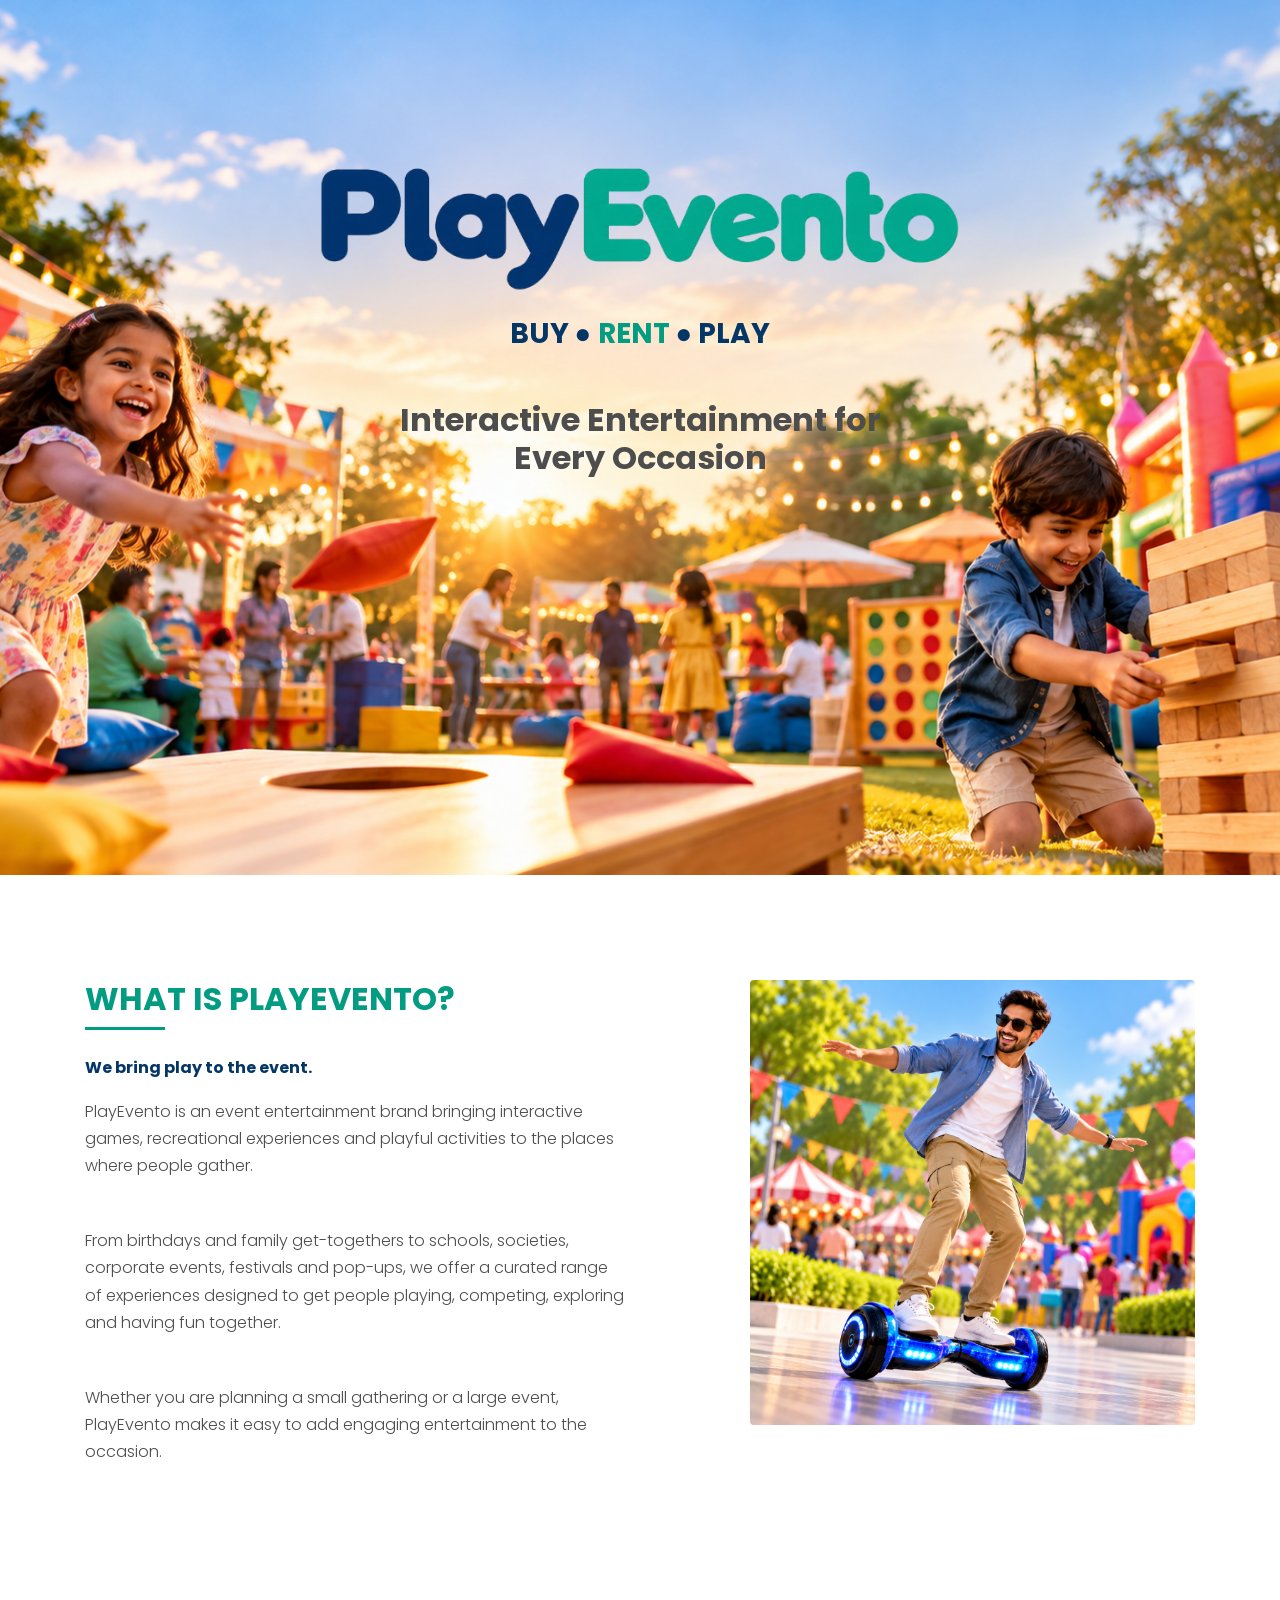
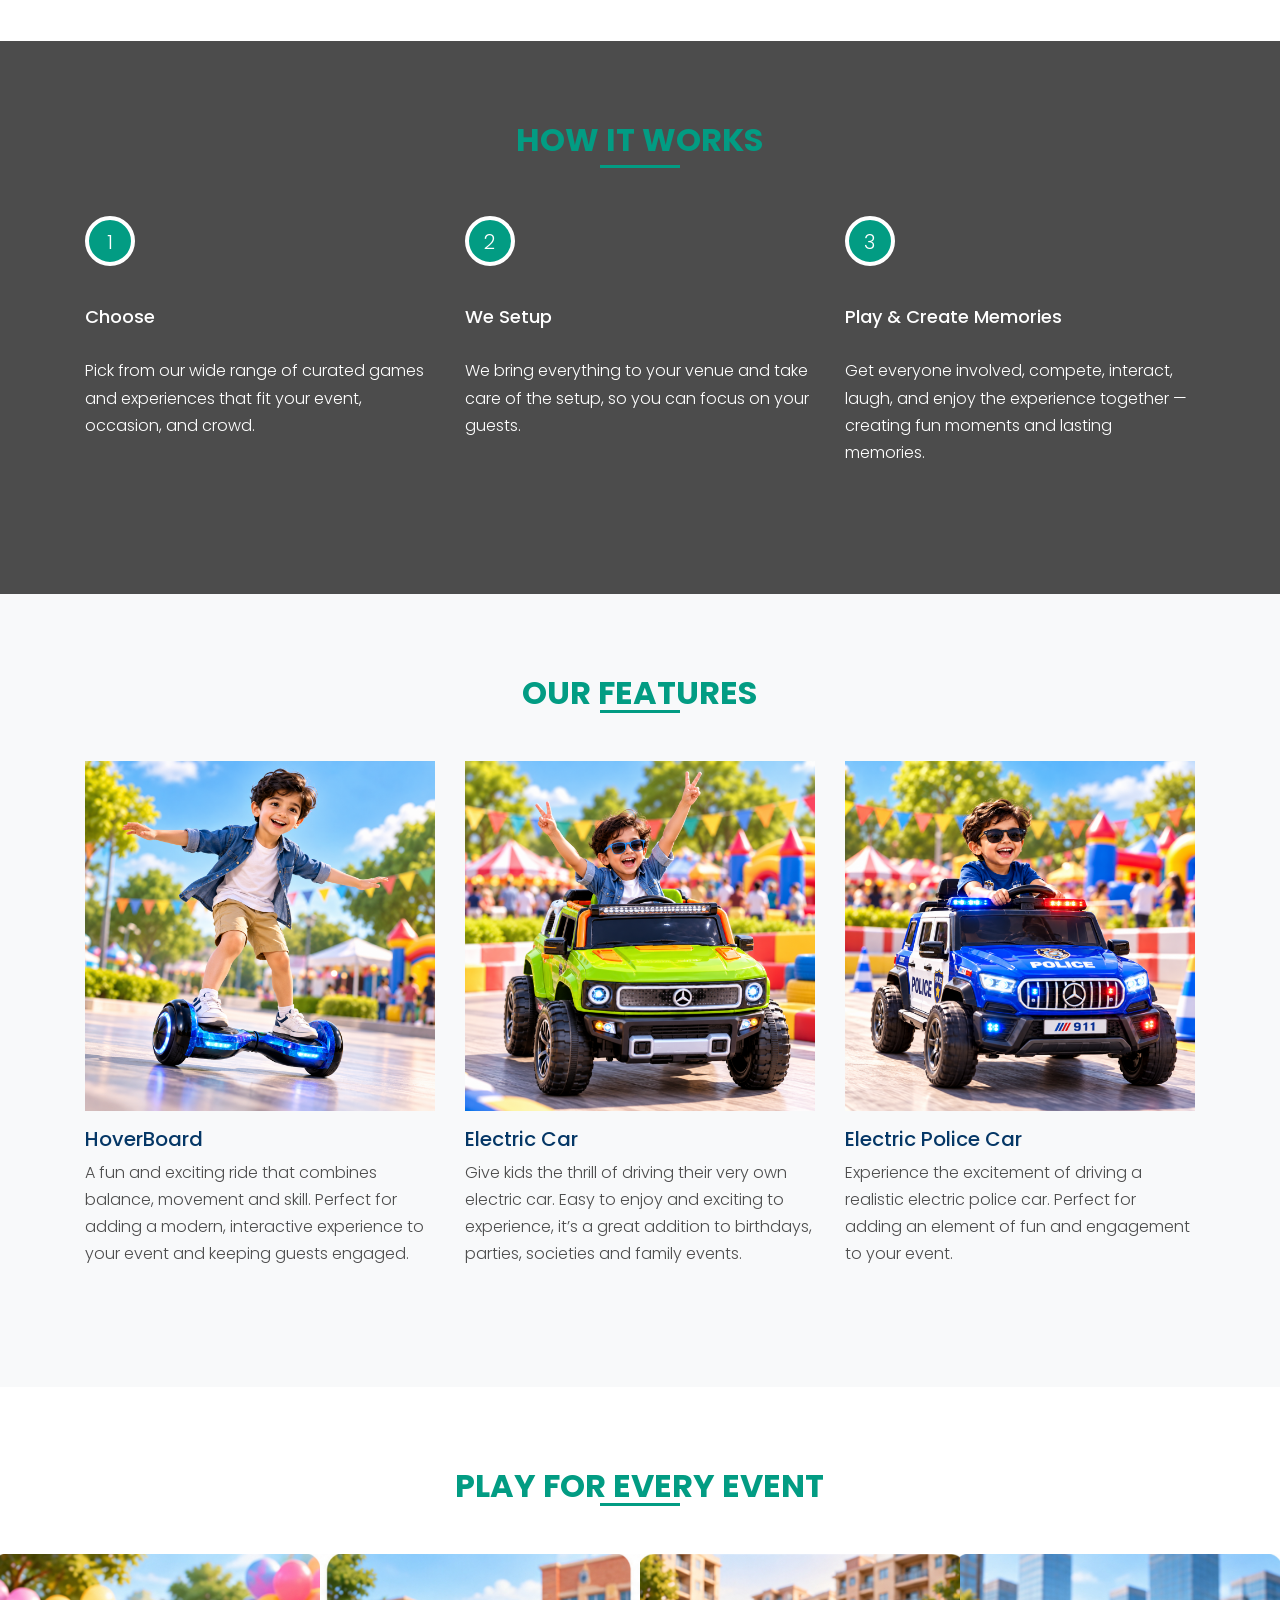
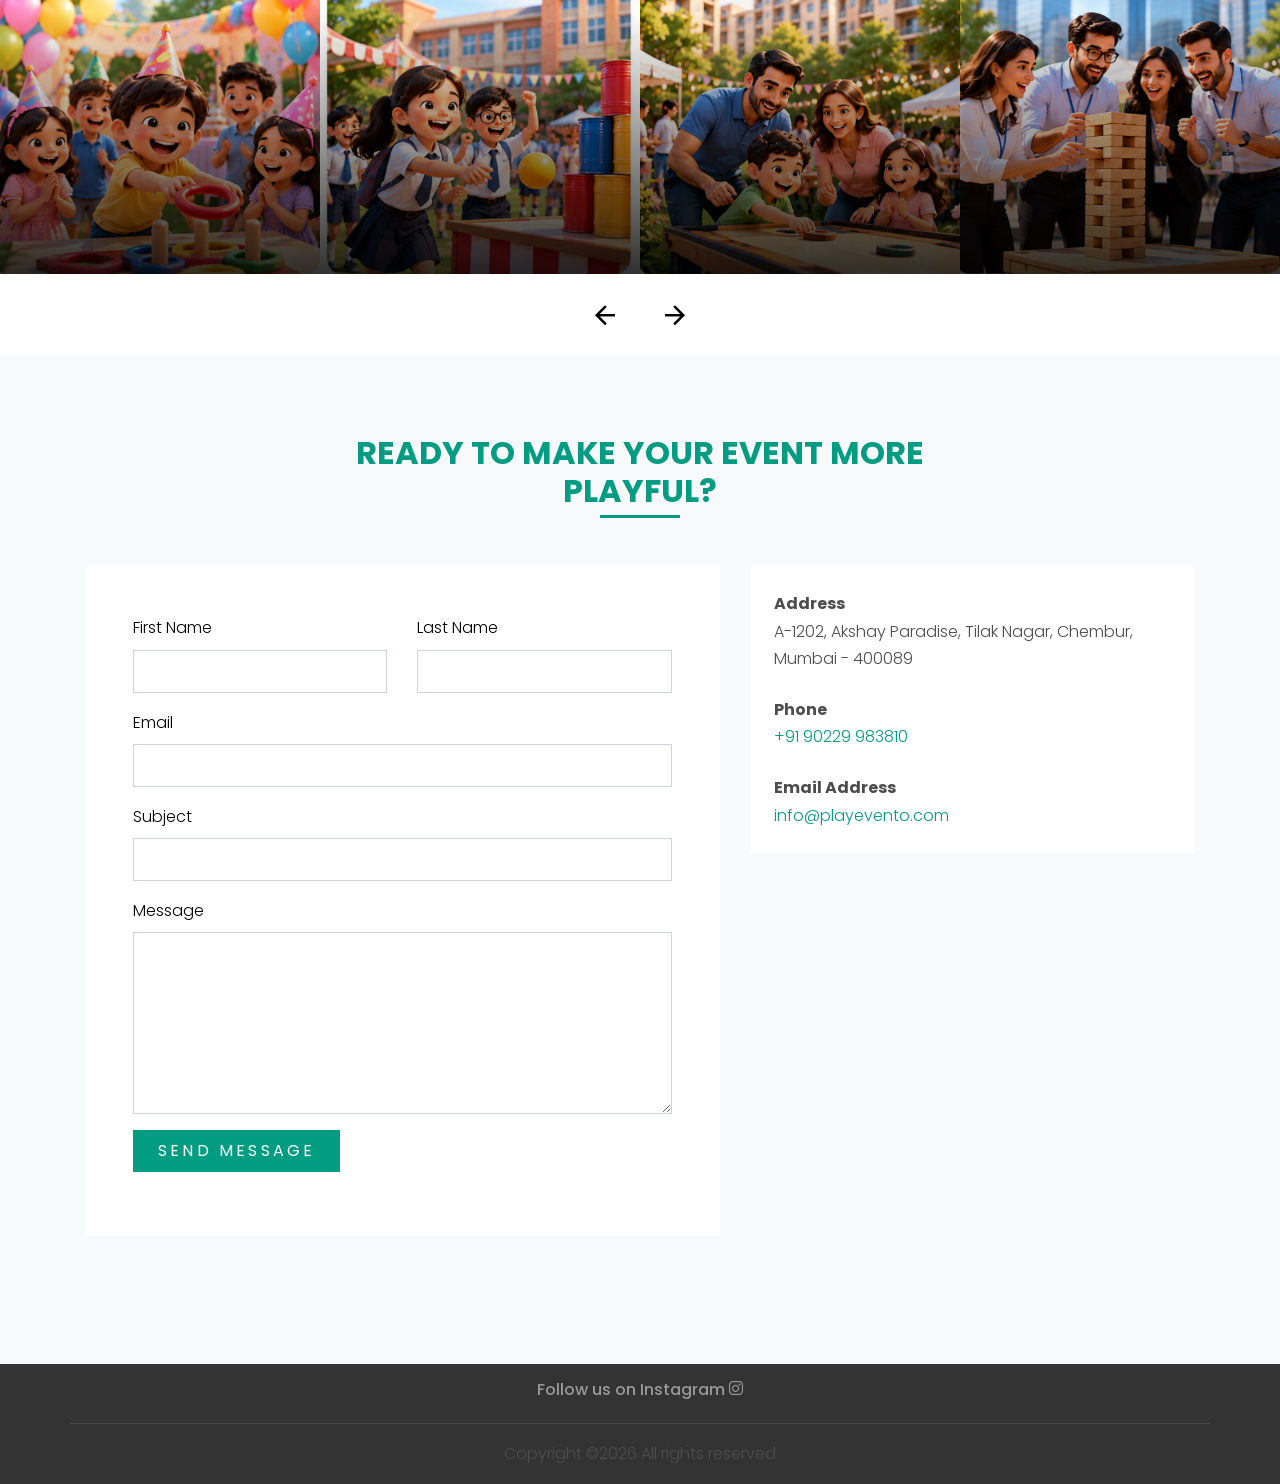
==== index.html @ 622bf728 "form changes" ====
<!DOCTYPE html>
<html lang="en">
  <head>
    <title>PlayEvento</title>
    <meta charset="utf-8">
    <meta name="viewport" content="width=device-width, initial-scale=1, shrink-to-fit=no">

    <link rel="stylesheet" href="https://fonts.googleapis.com/css?family=Poppins:200,300,400,700,900|Display+Playfair:200,300,400,700"> 
    <link rel="stylesheet" href="fonts/icomoon/style.css">

    <link rel="stylesheet" href="css/bootstrap.min.css">
    <link rel="stylesheet" href="css/magnific-popup.css">
    <link rel="stylesheet" href="css/jquery-ui.css">
    <link rel="stylesheet" href="css/owl.carousel.min.css">
    <link rel="stylesheet" href="css/owl.theme.default.min.css">

    <link rel="stylesheet" href="css/bootstrap-datepicker.css">

    <link rel="stylesheet" href="fonts/flaticon/font/flaticon.css">



    <link rel="stylesheet" href="css/aos.css">

    <link rel="stylesheet" href="css/style.css">
    
  </head>
  <body data-spy="scroll" data-target=".site-navbar-target" data-offset="200">
  
  <!-- <div class="site-wrap"> -->

    <div class="site-mobile-menu site-navbar-target">
      <div class="site-mobile-menu-header">
        <div class="site-mobile-menu-close mt-3">
          <span class="icon-close2 js-menu-toggle"></span>
        </div>
      </div>
      <div class="site-mobile-menu-body"></div>
    </div>
    
    <header class="site-navbar py-3 js-site-navbar site-navbar-target d-none" role="banner" id="site-navbar">

      <div class="row align-items-center">
          
          <!-- <div class="col-11 col-xl-2 site-logo">
            <h1 class="mb-0"><a href="index.html" class="text-white h2 mb-0"><img src="images/PlayEvento_transparent_bg.png" width="150" alt="Logo"></a></h1>
          </div> -->
          <div class="col-12 col-md-12 d-none d-xl-block">
            <nav class="site-navigation position-relative text-right" role="navigation">

              <ul class="site-menu js-clone-nav mx-auto d-none d-lg-block">
                <li><a href="#section-home" class="nav-link">Home</a></li>
                <li class="has-children">
                  <a href="#section-about" class="nav-link">About Us</a>
                  <ul class="dropdown">
                    <li><a href="#section-how-it-works" class="nav-link">How It Works</a></li>
                    <!-- <li><a href="#section-our-team" class="nav-link">Our Team</a></li> -->
                  </ul>
                </li>
                <li><a href="#section-services" class="nav-link">Features</a></li>
                <li><a href="#section-industries" class="nav-link">Events</a></li>
                <!-- <li><a href="#section-blog" class="nav-link">Blog</a></li> -->
                <li><a href="#section-contact" class="nav-link">Contact</a></li>
              </ul>
            </nav>
          </div>


          <div class="d-inline-block d-xl-none ml-md-0 mr-auto py-3" style="position: relative; top: 3px;"><a href="#" class="site-menu-toggle js-menu-toggle"><span class="icon-menu h3"></span></a></div>

          </div>

        </div>
      
    </header>

  

    <div class="site-blocks-cover overlay" style="background-image: url(images/hero_bg.png);" data-aos="fade" data-stellar-background-ratio="0.5" id="section-home">
      <div class="container">
        <div class="row align-items-center justify-content-center text-center">

          <div class="col-md-8" data-aos="fade-up" data-aos-delay="400" style="margin-top: -25%;">
            
            <img src="images/PlayEvento_transparent_bg.png" style="width:100%" alt="Logo">
            <h3 class="text-white font-weight-light text-uppercase font-weight-bold" data-aos="fade-up" style="margin-top: -25px;
    font-family: 'Poppins';"><span style="color:#053766">BUY ●</span> <span style="color: #029c83">RENT</span> <span style="color:#053766">● PLAY</span></h1>
            <h2 class="mb-5" data-aos="fade-up" data-aos-delay="100" style="    margin-top: 50px;
    font-weight: 700;">Interactive Entertainment for <div>Every Occasion</div></h2>

          </div>
        </div>
      </div>
    </div>  

    <div class="site-section" id="section-about">
      <div class="container">
        <div class="row mb-5">
          
          <div class="col-md-5 ml-auto mb-5 order-md-2" data-aos="fade-up" data-aos-delay="100">
            <img src="images/about_us.png" alt="Image" class="img-fluid rounded">
          </div>
          <div class="col-md-6 order-md-1" data-aos="fade-up">
            <div class="text-left pb-1 border-primary mb-4">
              <h2 class="text-primary">What is PlayEvento?</h2>
            </div>
            <p><strong style="color:#053766;font-weight: bold;">We bring play to the event.</strong></p>
            <p class="mb-5">PlayEvento is an event entertainment brand bringing interactive games, recreational experiences and playful activities to the places where people gather.</p>

            <p class="mb-5">From birthdays and family get-togethers to schools, societies, corporate events, festivals and pop-ups, we offer a curated range of experiences designed to get people playing, competing, exploring and having fun together.</p>

            <p class="mb-5">Whether you are planning a small gathering or a large event, PlayEvento makes it easy to add engaging entertainment to the occasion.</p>
            
          </div>
          
        </div>
      </div>
    </div>
  
    <div class="site-section bg-image overlay" style="background-image: url('images/how_it_works.png');background-position: bottom;" id="section-how-it-works">
      <div class="container">
        <div class="row justify-content-center mb-5">
          <div class="col-md-7 text-center border-primary">
            <h2 class="font-weight-light text-primary" data-aos="fade">How It Works</h2>
          </div>
        </div>
        <div class="row">
          <div class="col-md-6 col-lg-4 mb-5 mb-lg-0" data-aos="fade" data-aos-delay="100">
            <div class="how-it-work-item">
              <span class="number">1</span>
              <div class="how-it-work-body">
                <h2>Choose</h2>
                <p class="mb-5">Pick from our wide range of curated games and experiences that fit your event, occasion, and crowd.</p>
              </div>
            </div>
          </div>

          <div class="col-md-6 col-lg-4 mb-5 mb-lg-0" data-aos="fade" data-aos-delay="200">
            <div class="how-it-work-item">
              <span class="number">2</span>
              <div class="how-it-work-body">
                <h2>We Setup</h2>
                <p class="mb-5">We bring everything to your venue and take care of the setup, so you can focus on your guests.</p>
              
              </div>
            </div>
          </div>

          <div class="col-md-6 col-lg-4 mb-5 mb-lg-0" data-aos="fade" data-aos-delay="300">
            <div class="how-it-work-item">
              <span class="number">3</span>
              <div class="how-it-work-body">
                <h2>Play & Create Memories</h2>
                <p class="mb-5">Get everyone involved, compete, interact, laugh, and enjoy the experience together — creating fun moments and lasting memories.</p>
                
              </div>
            </div>
          </div>

        </div>
      </div>
    </div>

    <!-- <div class="site-section border-bottom" id="section-our-team">
      <div class="container">
        <div class="row justify-content-center mb-5">
          <div class="col-md-7 text-center border-primary">
            <h2 class="font-weight-light text-primary" data-aos="fade">Our Team</h2>
          </div>
        </div>
        <div class="row">
          <div class="col-md-6 col-lg-4 mb-5 mb-lg-0" data-aos="fade" data-aos-delay="100">
            <div class="person">
              <img src="images/person_1.jpg" alt="Image" class="img-fluid rounded mb-5 w-75 rounded-circle">
              <h3>Christine Rooster</h3>
              <p class="position text-muted">Co-Founder, President</p>
              <p class="mb-4">Lorem ipsum dolor sit amet consectetur adipisicing elit. Nisi at consequatur unde molestiae quidem provident voluptatum deleniti quo iste error eos est praesentium distinctio cupiditate tempore suscipit inventore deserunt tenetur.</p>
              <ul class="ul-social-circle">
                <li><a href="#"><span class="icon-facebook"></span></a></li>
                <li><a href="#"><span class="icon-twitter"></span></a></li>
                <li><a href="#"><span class="icon-linkedin"></span></a></li>
                <li><a href="#"><span class="icon-instagram"></span></a></li>
              </ul>
            </div>
          </div>
          <div class="col-md-6 col-lg-4 mb-5 mb-lg-0" data-aos="fade" data-aos-delay="200">
            <div class="person">
              <img src="images/person_2.jpg" alt="Image" class="img-fluid rounded mb-5 w-75 rounded-circle">
              <h3>Brandon Sharp</h3>
              <p class="position text-muted">Co-Founder, COO</p>
              <p class="mb-4">Lorem ipsum dolor sit amet consectetur adipisicing elit. Nisi at consequatur unde molestiae quidem provident voluptatum deleniti quo iste error eos est praesentium distinctio cupiditate tempore suscipit inventore deserunt tenetur.</p>
              <ul class="ul-social-circle">
                <li><a href="#"><span class="icon-facebook"></span></a></li>
                <li><a href="#"><span class="icon-twitter"></span></a></li>
                <li><a href="#"><span class="icon-linkedin"></span></a></li>
                <li><a href="#"><span class="icon-instagram"></span></a></li>
              </ul>
            </div>
          </div>
          <div class="col-md-6 col-lg-4 mb-5 mb-lg-0" data-aos="fade" data-aos-delay="300">
            <div class="person">
              <img src="images/person_4.jpg" alt="Image" class="img-fluid rounded mb-5 w-75 rounded-circle">
              <h3>Connor Hodson</h3>
              <p class="position text-muted">Marketing</p>
              <p class="mb-4">Lorem ipsum dolor sit amet consectetur adipisicing elit. Nisi at consequatur unde molestiae quidem provident voluptatum deleniti quo iste error eos est praesentium distinctio cupiditate tempore suscipit inventore deserunt tenetur.</p>
              <ul class="ul-social-circle">
                <li><a href="#"><span class="icon-facebook"></span></a></li>
                <li><a href="#"><span class="icon-twitter"></span></a></li>
                <li><a href="#"><span class="icon-linkedin"></span></a></li>
                <li><a href="#"><span class="icon-instagram"></span></a></li>
              </ul>
            </div>
          </div>
        </div>
      </div>
    </div> -->





    <div class="site-section bg-light" id="section-services">
      <div class="container">
        <div class="row justify-content-center mb-5" data-aos="fade-up">
          <div class="col-md-7 text-center border-primary">
            <h2 class="mb-0 text-primary">Our Features</h2>
          </div>
        </div>
        <div class="row align-items-stretch">
          <div class="col-md-6 col-lg-4 mb-4 mb-lg-4" data-aos="fade-up">
            <div class="unit-4 d-flex">
              <div>
                <img src="images/hoverboard.png" alt="HoverBoard" class="img-fluid mb-3">
                <h3 style="color:#053766">HoverBoard</h3>
                <p>A fun and exciting ride that combines balance, movement and skill. Perfect for adding a modern, interactive experience to your event and keeping guests engaged.</p>
                
              </div>
            </div>
          </div>
          <div class="col-md-6 col-lg-4 mb-4 mb-lg-4" data-aos="fade-up" data-aos-delay="100">
            <div class="unit-4 d-flex">
              <div>
                 <img src="images/electric_car.png" alt="Electric Car" class="img-fluid mb-3">
                <h3 style="color:#053766" >Electric Car</h3>
                <p>Give kids the thrill of driving their very own electric car. Easy to enjoy and exciting to experience, it’s a great addition to birthdays, parties, societies and family events.</p>
              </div>
            </div>
          </div>
          <div class="col-md-6 col-lg-4 mb-4 mb-lg-4" data-aos="fade-up" data-aos-delay="200">
            <div class="unit-4 d-flex">
              <div>
                 <img src="images/electric_police_car.png" alt="Electric Police Car" class="img-fluid mb-3">
                <h3 style="color:#053766">Electric Police Car</h3>
                <p>Experience the excitement of driving a realistic electric police car. Perfect for adding an element of fun and engagement to your event.</p>
              </div>
            </div>
          </div>



        </div>
      </div>
    </div>

    

    <div class="site-section block-13" id="section-industries">

      <div class="container">
        <div class="row justify-content-center mb-5">
          <div class="col-md-7 text-center border-primary">
            <h2 class="mb-0 text-primary">Play for Every Event</h2>
          </div>
        </div>
      </div>

      <div class="owl-carousel nonloop-block-13">
        <div>
          <a href="#" class="unit-1 text-center">
            <img src="images/birthday.png" alt="Image" class="img-fluid">
            <div class="unit-1-text">
              <h3 class="unit-1-heading">BIRTHDAYS</h3>
            </div>
          </a>
        </div>

        <div>
          <a href="#" class="unit-1 text-center">
            <img src="images/school.png" alt="Image" class="img-fluid">
            <div class="unit-1-text">
              <h3 class="unit-1-heading">SCHOOLS</h3>
            </div>
          </a>
        </div>

        <div>
          <a href="#" class="unit-1 text-center">
            <img src="images/societies.png" alt="Image" class="img-fluid">
            <div class="unit-1-text">
              <h3 class="unit-1-heading">SOCIETIES</h3>
            </div>
          </a>
        </div>

        <div>
          <a href="#" class="unit-1 text-center">
            <img src="images/corporate.png" alt="Image" class="img-fluid">
            <div class="unit-1-text">
              <h3 class="unit-1-heading">CORPORATE</h3>
            </div>
          </a>
        </div>

        <div>
          <a href="#" class="unit-1 text-center">
            <img src="images/festivals.png" alt="Image" class="img-fluid">
            <div class="unit-1-text">
              <h3 class="unit-1-heading">FESTIVALS</h3>
            </div>
          </a>
        </div>

         <div>
          <a href="#" class="unit-1 text-center">
            <img src="images/pop-ups.png" alt="Image" class="img-fluid">
            <div class="unit-1-text">
              <h3 class="unit-1-heading">POP-UPS</h3>
            </div>
          </a>
        </div>

        <div>
          <a href="#" class="unit-1 text-center">
            <img src="images/fam-jam.png" alt="Image" class="img-fluid">
            <div class="unit-1-text">
              <h3 class="unit-1-heading">FAM-JAM</h3>
            </div>
          </a>
        </div>


      </div>
    </div>


    <!-- <div class="site-blocks-cover overlay inner-page-cover" style="background-image: url(images/hero_bg.png); background-attachment: fixed;">
      <div class="container">
        <div class="row align-items-center justify-content-center text-center">

          <div class="col-md-7" data-aos="fade-up">
            <a href="https://vimeo.com/channels/staffpicks/93951774" class="play-single-big mb-4 d-inline-block popup-vimeo"><span class="icon-play"></span></a>
            <h2 class="text-white font-weight-light mb-5 h1">Watch The Video</h2>
            
          </div>
        </div>
      </div>
    </div>   -->
    
    <!-- <div class="site-section border-bottom">
      <div class="container">

        <div class="row justify-content-center mb-5">
          <div class="col-md-7 text-center border-primary">
            <h2 class="font-weight-light text-primary">Testimonials</h2>
          </div>
        </div>

        <div class="slide-one-item home-slider owl-carousel">
          <div>
            <div class="testimonial">
              <figure class="mb-4">
                <img src="images/person_1.jpg" alt="Image" class="img-fluid mb-3">
                
              </figure>
              <blockquote>
                <p>&ldquo;Lorem ipsum dolor sit amet consectetur adipisicing elit. Consectetur unde reprehenderit aperiam quaerat fugiat repudiandae explicabo animi minima fuga beatae illum eligendi incidunt consequatur. Amet dolores excepturi earum unde iusto.&rdquo;</p>
                <p class="author"> &mdash; John Trump</p>
              </blockquote>
            </div>
          </div>
          <div>
            <div class="testimonial">
              <figure class="mb-4">
                <img src="images/person_2.jpg" alt="Image" class="img-fluid mb-3">
                
              </figure>
              <blockquote>
                <p>&ldquo;Lorem ipsum dolor sit amet consectetur adipisicing elit. Consectetur unde reprehenderit aperiam quaerat fugiat repudiandae explicabo animi minima fuga beatae illum eligendi incidunt consequatur. Amet dolores excepturi earum unde iusto.&rdquo;</p>
                <p class="author"> &mdash; Roger Moore</p>
              </blockquote>
            </div>
          </div>

          <div>
            <div class="testimonial">
              <figure class="mb-4">
                <img src="images/person_4.jpg" alt="Image" class="img-fluid mb-3">
              </figure>
              <blockquote>
                <p>&ldquo;Lorem ipsum dolor sit amet consectetur adipisicing elit. Consectetur unde reprehenderit aperiam quaerat fugiat repudiandae explicabo animi minima fuga beatae illum eligendi incidunt consequatur. Amet dolores excepturi earum unde iusto.&rdquo;</p>
                <p class="author"> &mdash; Ben Carson</p>
              </blockquote>
            </div>
          </div>

          <div>
            <div class="testimonial">
              <figure class="mb-4">
                <img src="images/person_5.jpg" alt="Image" class="img-fluid mb-3">
              </figure>
              <blockquote>
                <p>&ldquo;Lorem ipsum dolor sit amet consectetur adipisicing elit. Consectetur unde reprehenderit aperiam quaerat fugiat repudiandae explicabo animi minima fuga beatae illum eligendi incidunt consequatur. Amet dolores excepturi earum unde iusto.&rdquo;</p>
                <p class="author"> &mdash; Jed Smith</p>
              </blockquote>
            </div>
          </div>

        </div>
      </div>
    </div> -->

    <!-- <div class="site-section" id="section-blog">
      <div class="container">
        <div class="row justify-content-center mb-5">
          <div class="col-md-7 text-center border-primary">
            <h2 class="font-weight-light text-primary">Our Blog</h2>
            <p class="color-black-opacity-5">See Our Daily News &amp; Updates</p>
          </div>
        </div>
        <div class="row mb-5 align-items-stretch">
          <div class="col-md-6 col-lg-4 mb-4 mb-lg-4" data-aos="fade-up">
            <div class="h-entry">
              <a href="single.html"><img src="images/blog_1.jpg" alt="Image" class="img-fluid"></a>
              <h2 class="font-size-regular"><a href="single.html">How Logistics Company Improve Spendings</a></h2>
              <div class="meta mb-4">by Jed Wilson <span class="mx-2">&bullet;</span> Jan 18, 2019 <span class="mx-2">&bullet;</span> <a href="#">News</a></div>
              <p>Lorem ipsum dolor sit amet consectetur adipisicing elit. Natus eligendi nobis ea maiores sapiente veritatis reprehenderit suscipit quaerat rerum voluptatibus a eius.</p>
            </div> 
          </div>
          <div class="col-md-6 col-lg-4 mb-4 mb-lg-4" data-aos="fade-up" data-aos-delay="100">
            <div class="h-entry">
              <a href="single.html"><img src="images/blog_2.jpg" alt="Image" class="img-fluid"></a>
              <h2 class="font-size-regular"><a href="single.html">How Logistics Company Improve Spendings</a></h2>
              <div class="meta mb-4">by Jed Wilson <span class="mx-2">&bullet;</span> Jan 18, 2019 <span class="mx-2">&bullet;</span> <a href="#">News</a></div>
              <p>Lorem ipsum dolor sit amet consectetur adipisicing elit. Natus eligendi nobis ea maiores sapiente veritatis reprehenderit suscipit quaerat rerum voluptatibus a eius.</p>
            </div> 
          </div>
          <div class="col-md-6 col-lg-4 mb-4 mb-lg-4" data-aos="fade-up" data-aos-delay="200">
            <div class="h-entry">
              <a href="single.html"><img src="images/blog_3.jpg" alt="Image" class="img-fluid"></a>
              <h2 class="font-size-regular"><a href="single.html">How Logistics Company Improve Spendings</a></h2>
              <div class="meta mb-4">by Jed Wilson <span class="mx-2">&bullet;</span> Jan 18, 2019 <span class="mx-2">&bullet;</span> <a href="#">News</a></div>
              <p>Lorem ipsum dolor sit amet consectetur adipisicing elit. Natus eligendi nobis ea maiores sapiente veritatis reprehenderit suscipit quaerat rerum voluptatibus a eius.</p>
            </div>
          </div>
        </div>
        <div class="row">
          <div class="col-12 text-center" data-aos="fade-up" data-aos-delay="300">
            <p class="mb-0"><a href="https://free-template.co" class="btn btn-primary py-3 px-5 text-white">View All Blog Posts</a></p>
          </div>
        </div>
      </div>
    </div> -->

    <div class="site-section bg-light" id="section-contact">
      <div class="container">
        <div class="row justify-content-center mb-5">
          <div class="col-md-7 text-center border-primary">
            <h2 class="font-weight-light text-primary">Ready to make your event more playful?</h2>
          </div>
        </div>
        <div class="row">
          <div class="col-md-7 mb-5">

            

            
            
            <!-- Hidden iframe -->
            <iframe
                name="contactFormFrame"
                id="contactFormFrame"
                style="display:none;">
            </iframe>


            <form
                id="contactForm"
                action="YOUR_GOOGLE_APPS_SCRIPT_URL"
                method="POST"
                target="contactFormFrame"
                class="p-5 bg-white">

                <!-- First Name + Last Name -->
                <div class="row form-group">

                    <div class="col-md-6 mb-3 mb-md-0">

                        <label class="text-black" for="fname">
                            First Name
                        </label>

                        <input
                            type="text"
                            id="fname"
                            name="fname"
                            class="form-control"
                            required>

                    </div>


                    <div class="col-md-6">

                        <label class="text-black" for="lname">
                            Last Name
                        </label>

                        <input
                            type="text"
                            id="lname"
                            name="lname"
                            class="form-control"
                            required>

                    </div>

                </div>


                <!-- Email -->
                <div class="row form-group">

                    <div class="col-md-12">

                        <label class="text-black" for="email">
                            Email
                        </label>

                        <input
                            type="email"
                            id="email"
                            name="email"
                            class="form-control"
                            required>

                    </div>

                </div>


                <!-- Subject -->
                <div class="row form-group">

                    <div class="col-md-12">

                        <label class="text-black" for="subject">
                            Subject
                        </label>

                        <input
                            type="text"
                            id="subject"
                            name="subject"
                            class="form-control"
                            required>

                    </div>

                </div>


                <!-- Message -->
                <div class="row form-group">

                    <div class="col-md-12">

                        <label class="text-black" for="message">
                            Message
                        </label>

                        <textarea
                            name="message"
                            id="message"
                            cols="30"
                            rows="7"
                            class="form-control"
                            required></textarea>

                    </div>

                </div>


                <!-- Submit -->
                <div class="row form-group">

                    <div class="col-md-12">

                        <input
                            type="submit"
                            id="submitBtn"
                            value="Send Message"
                            class="btn btn-primary py-2 px-4 text-white">


                        <!-- Success -->
                        <div
                            id="formSuccess"
                            style="
                                display:none;
                                margin-top:15px;
                                color:#198754;
                                font-weight:600;
                            ">

                            Thank you! Your message has been sent successfully.
                            We'll get back to you soon.

                        </div>


                        <!-- Error -->
                        <div
                            id="formError"
                            style="
                                display:none;
                                margin-top:15px;
                                color:#dc3545;
                                font-weight:600;
                            ">

                            Sorry, we couldn't send your message.
                            Please try again.

                        </div>

                    </div>

                </div>

            </form>


            <script>

            (function () {

                var form = document.getElementById("contactForm");

                var submitBtn = document.getElementById("submitBtn");

                var successMessage =
                    document.getElementById("formSuccess");

                var errorMessage =
                    document.getElementById("formError");


                /*
                * Listen for response from Google Apps Script
                */

                window.addEventListener("message", function (event) {

                    if (!event.data) {
                        return;
                    }


                    /*
                    * SUCCESS
                    */

                    if (event.data.status === "success") {

                        form.reset();

                        submitBtn.disabled = false;

                        submitBtn.value = "Send Message";

                        successMessage.style.display = "block";

                        errorMessage.style.display = "none";

                    }


                    /*
                    * ERROR
                    */

                    if (event.data.status === "error") {

                        submitBtn.disabled = false;

                        submitBtn.value = "Send Message";

                        errorMessage.style.display = "block";

                        successMessage.style.display = "none";

                        console.error(
                            "PlayEvento form error:",
                            event.data.message
                        );

                    }

                });


                /*
                * FORM SUBMISSION
                */

                form.addEventListener("submit", function () {

                    successMessage.style.display = "none";

                    errorMessage.style.display = "none";

                    submitBtn.disabled = true;

                    submitBtn.value = "Sending...";

                });

            })();

            </script>





          </div>
          <div class="col-md-5">
            
            <div class="p-4 mb-3 bg-white">
              <p class="mb-0 font-weight-bold">Address</p>
              <p class="mb-4">A-1202, Akshay Paradise, Tilak Nagar, Chembur, Mumbai - 400089</p>

              <p class="mb-0 font-weight-bold">Phone</p>
              <p class="mb-4"><a href="tel:+9190229983810">+91 90229 983810</a></p>

              <p class="mb-0 font-weight-bold">Email Address</p>
              <p class="mb-0"><a href="mailto:info@playevento.com">info@playevento.com</a></p>

            </div>
            

          </div>
        </div>
      </div>
    </div>
  
    
    <footer class="site-footer">
      <div class="container">
        <div class="row">
          <div class="col-md-12">
            <div class="row">
              <!-- <div class="col-md-5 mr-auto">
                <h2 class="footer-heading mb-4">About Us</h2>
                <p>Lorem ipsum dolor sit amet consectetur adipisicing elit. Aperiam iure deserunt ut architecto dolores quo beatae laborum aliquam ipsam rem impedit obcaecati ea consequatur.</p>
              </div>
              
              <div class="col-md-3">
                <h2 class="footer-heading mb-4">Quick Links</h2>
                <ul class="list-unstyled">
                  <li><a href="#">About Us</a></li>
                  <li><a href="#">Services</a></li>
                  <li><a href="#">Testimonials</a></li>
                  <li><a href="#">Contact Us</a></li>
                </ul>
              </div> -->
              <div class="col-md-4"></div>
              <div class="col-md-4 text-center">
                <h2 class="footer-heading mb-4"><a target="_blank" href="https://www.instagram.com/playevento.in?" class="pl-3 pr-3">Follow us on Instagram <span class="icon-instagram"></span></a></h2>
                
              </div>

              <div class="col-md-12 text-center border-top pt-3">
                Copyright &copy;<script>document.write(new Date().getFullYear());</script> All rights reserved
              </div>
            </div>
          </div>
          <!-- <div class="col-md-3">
            <h2 class="footer-heading mb-4">Subscribe Newsletter</h2>
            <form action="#" method="post">
              <div class="input-group mb-3">
                <input type="text" class="form-control border-secondary text-white bg-transparent" placeholder="Enter Email" aria-label="Enter Email" aria-describedby="button-addon2">
                <div class="input-group-append">
                  <button class="btn btn-primary text-white" type="button" id="button-addon2">Send</button>
                </div>
              </div>
            </form>
          </div> -->
        </div>
      </div>
    </footer>
  <!-- </div> -->

  <script src="js/jquery-3.3.1.min.js"></script>
  <script src="js/jquery-migrate-3.0.1.min.js"></script>
  <script src="js/jquery-ui.js"></script>
  <script src="js/jquery.easing.1.3.js"></script>
  <script src="js/popper.min.js"></script>
  <script src="js/bootstrap.min.js"></script>
  <script src="js/owl.carousel.min.js"></script>
  <script src="js/jquery.stellar.min.js"></script>
  <script src="js/jquery.countdown.min.js"></script>
  <script src="js/jquery.magnific-popup.min.js"></script>
  <script src="js/bootstrap-datepicker.min.js"></script>
  <script src="js/aos.js"></script>

  <script src="js/main.js"></script>
    
  </body>
</html>
---- fonts/icomoon/style.css ----
@font-face {
  font-family: 'icomoon';
  src:  url('fonts/icomoon.eot?10si43');
  src:  url('fonts/icomoon.eot?10si43#iefix') format('embedded-opentype'),
    url('fonts/icomoon.ttf?10si43') format('truetype'),
    url('fonts/icomoon.woff?10si43') format('woff'),
    url('fonts/icomoon.svg?10si43#icomoon') format('svg');
  font-weight: normal;
  font-style: normal;
}

[class^="icon-"], [class*=" icon-"] {
  /* use !important to prevent issues with browser extensions that change fonts */
  font-family: 'icomoon' !important;
  speak: none;
  font-style: normal;
  font-weight: normal;
  font-variant: normal;
  text-transform: none;
  line-height: 1;

  /* Better Font Rendering =========== */
  -webkit-font-smoothing: antialiased;
  -moz-osx-font-smoothing: grayscale;
}

.icon-asterisk:before {
  content: "\f069";
}
.icon-plus:before {
  content: "\f067";
}
.icon-question:before {
  content: "\f128";
}
.icon-minus:before {
  content: "\f068";
}
.icon-glass:before {
  content: "\f000";
}
.icon-music:before {
  content: "\f001";
}
.icon-search:before {
  content: "\f002";
}
.icon-envelope-o:before {
  content: "\f003";
}
.icon-heart:before {
  content: "\f004";
}
.icon-star:before {
  content: "\f005";
}
.icon-star-o:before {
  content: "\f006";
}
.icon-user:before {
  content: "\f007";
}
.icon-film:before {
  content: "\f008";
}
.icon-th-large:before {
  content: "\f009";
}
.icon-th:before {
  content: "\f00a";
}
.icon-th-list:before {
  content: "\f00b";
}
.icon-check:before {
  content: "\f00c";
}
.icon-close:before {
  content: "\f00d";
}
.icon-remove:before {
  content: "\f00d";
}
.icon-times:before {
  content: "\f00d";
}
.icon-search-plus:before {
  content: "\f00e";
}
.icon-search-minus:before {
  content: "\f010";
}
.icon-power-off:before {
  content: "\f011";
}
.icon-signal:before {
  content: "\f012";
}
.icon-cog:before {
  content: "\f013";
}
.icon-gear:before {
  content: "\f013";
}
.icon-trash-o:before {
  content: "\f014";
}
.icon-home:before {
  content: "\f015";
}
.icon-file-o:before {
  content: "\f016";
}
.icon-clock-o:before {
  content: "\f017";
}
.icon-road:before {
  content: "\f018";
}
.icon-download:before {
  content: "\f019";
}
.icon-arrow-circle-o-down:before {
  content: "\f01a";
}
.icon-arrow-circle-o-up:before {
  content: "\f01b";
}
.icon-inbox:before {
  content: "\f01c";
}
.icon-play-circle-o:before {
  content: "\f01d";
}
.icon-repeat:before {
  content: "\f01e";
}
.icon-rotate-right:before {
  content: "\f01e";
}
.icon-refresh:before {
  content: "\f021";
}
.icon-list-alt:before {
  content: "\f022";
}
.icon-lock:before {
  content: "\f023";
}
.icon-flag:before {
  content: "\f024";
}
.icon-headphones:before {
  content: "\f025";
}
.icon-volume-off:before {
  content: "\f026";
}
.icon-volume-down:before {
  content: "\f027";
}
.icon-volume-up:before {
  content: "\f028";
}
.icon-qrcode:before {
  content: "\f029";
}
.icon-barcode:before {
  content: "\f02a";
}
.icon-tag:before {
  content: "\f02b";
}
.icon-tags:before {
  content: "\f02c";
}
.icon-book:before {
  content: "\f02d";
}
.icon-bookmark:before {
  content: "\f02e";
}
.icon-print:before {
  content: "\f02f";
}
.icon-camera:before {
  content: "\f030";
}
.icon-font:before {
  content: "\f031";
}
.icon-bold:before {
  content: "\f032";
}
.icon-italic:before {
  content: "\f033";
}
.icon-text-height:before {
  content: "\f034";
}
.icon-text-width:before {
  content: "\f035";
}
.icon-align-left:before {
  content: "\f036";
}
.icon-align-center:before {
  content: "\f037";
}
.icon-align-right:before {
  content: "\f038";
}
.icon-align-justify:before {
  content: "\f039";
}
.icon-list:before {
  content: "\f03a";
}
.icon-dedent:before {
  content: "\f03b";
}
.icon-outdent:before {
  content: "\f03b";
}
.icon-indent:before {
  content: "\f03c";
}
.icon-video-camera:before {
  content: "\f03d";
}
.icon-image:before {
  content: "\f03e";
}
.icon-photo:before {
  content: "\f03e";
}
.icon-picture-o:before {
  content: "\f03e";
}
.icon-pencil:before {
  content: "\f040";
}
.icon-map-marker:before {
  content: "\f041";
}
.icon-adjust:before {
  content: "\f042";
}
.icon-tint:before {
  content: "\f043";
}
.icon-edit:before {
  content: "\f044";
}
.icon-pencil-square-o:before {
  content: "\f044";
}
.icon-share-square-o:before {
  content: "\f045";
}
.icon-check-square-o:before {
  content: "\f046";
}
.icon-arrows:before {
  content: "\f047";
}
.icon-step-backward:before {
  content: "\f048";
}
.icon-fast-backward:before {
  content: "\f049";
}
.icon-backward:before {
  content: "\f04a";
}
.icon-play:before {
  content: "\f04b";
}
.icon-pause:before {
  content: "\f04c";
}
.icon-stop:before {
  content: "\f04d";
}
.icon-forward:before {
  content: "\f04e";
}
.icon-fast-forward:before {
  content: "\f050";
}
.icon-step-forward:before {
  content: "\f051";
}
.icon-eject:before {
  content: "\f052";
}
.icon-chevron-left:before {
  content: "\f053";
}
.icon-chevron-right:before {
  content: "\f054";
}
.icon-plus-circle:before {
  content: "\f055";
}
.icon-minus-circle:before {
  content: "\f056";
}
.icon-times-circle:before {
  content: "\f057";
}
.icon-check-circle:before {
  content: "\f058";
}
.icon-question-circle:before {
  content: "\f059";
}
.icon-info-circle:before {
  content: "\f05a";
}
.icon-crosshairs:before {
  content: "\f05b";
}
.icon-times-circle-o:before {
  content: "\f05c";
}
.icon-check-circle-o:before {
  content: "\f05d";
}
.icon-ban:before {
  content: "\f05e";
}
.icon-arrow-left:before {
  content: "\f060";
}
.icon-arrow-right:before {
  content: "\f061";
}
.icon-arrow-up:before {
  content: "\f062";
}
.icon-arrow-down:before {
  content: "\f063";
}
.icon-mail-forward:before {
  content: "\f064";
}
.icon-share:before {
  content: "\f064";
}
.icon-expand:before {
  content: "\f065";
}
.icon-compress:before {
  content: "\f066";
}
.icon-exclamation-circle:before {
  content: "\f06a";
}
.icon-gift:before {
  content: "\f06b";
}
.icon-leaf:before {
  content: "\f06c";
}
.icon-fire:before {
  content: "\f06d";
}
.icon-eye:before {
  content: "\f06e";
}
.icon-eye-slash:before {
  content: "\f070";
}
.icon-exclamation-triangle:before {
  content: "\f071";
}
.icon-warning:before {
  content: "\f071";
}
.icon-plane:before {
  content: "\f072";
}
.icon-calendar:before {
  content: "\f073";
}
.icon-random:before {
  content: "\f074";
}
.icon-comment:before {
  content: "\f075";
}
.icon-magnet:before {
  content: "\f076";
}
.icon-chevron-up:before {
  content: "\f077";
}
.icon-chevron-down:before {
  content: "\f078";
}
.icon-retweet:before {
  content: "\f079";
}
.icon-shopping-cart:before {
  content: "\f07a";
}
.icon-folder:before {
  content: "\f07b";
}
.icon-folder-open:before {
  content: "\f07c";
}
.icon-arrows-v:before {
  content: "\f07d";
}
.icon-arrows-h:before {
  content: "\f07e";
}
.icon-bar-chart:before {
  content: "\f080";
}
.icon-bar-chart-o:before {
  content: "\f080";
}
.icon-twitter-square:before {
  content: "\f081";
}
.icon-facebook-square:before {
  content: "\f082";
}
.icon-camera-retro:before {
  content: "\f083";
}
.icon-key:before {
  content: "\f084";
}
.icon-cogs:before {
  content: "\f085";
}
.icon-gears:before {
  content: "\f085";
}
.icon-comments:before {
  content: "\f086";
}
.icon-thumbs-o-up:before {
  content: "\f087";
}
.icon-thumbs-o-down:before {
  content: "\f088";
}
.icon-star-half:before {
  content: "\f089";
}
.icon-heart-o:before {
  content: "\f08a";
}
.icon-sign-out:before {
  content: "\f08b";
}
.icon-linkedin-square:before {
  content: "\f08c";
}
.icon-thumb-tack:before {
  content: "\f08d";
}
.icon-external-link:before {
  content: "\f08e";
}
.icon-sign-in:before {
  content: "\f090";
}
.icon-trophy:before {
  content: "\f091";
}
.icon-github-square:before {
  content: "\f092";
}
.icon-upload:before {
  content: "\f093";
}
.icon-lemon-o:before {
  content: "\f094";
}
.icon-phone:before {
  content: "\f095";
}
.icon-square-o:before {
  content: "\f096";
}
.icon-bookmark-o:before {
  content: "\f097";
}
.icon-phone-square:before {
  content: "\f098";
}
.icon-twitter:before {
  content: "\f099";
}
.icon-facebook:before {
  content: "\f09a";
}
.icon-facebook-f:before {
  content: "\f09a";
}
.icon-github:before {
  content: "\f09b";
}
.icon-unlock:before {
  content: "\f09c";
}
.icon-credit-card:before {
  content: "\f09d";
}
.icon-feed:before {
  content: "\f09e";
}
.icon-rss:before {
  content: "\f09e";
}
.icon-hdd-o:before {
  content: "\f0a0";
}
.icon-bullhorn:before {
  content: "\f0a1";
}
.icon-bell-o:before {
  content: "\f0a2";
}
.icon-certificate:before {
  content: "\f0a3";
}
.icon-hand-o-right:before {
  content: "\f0a4";
}
.icon-hand-o-left:before {
  content: "\f0a5";
}
.icon-hand-o-up:before {
  content: "\f0a6";
}
.icon-hand-o-down:before {
  content: "\f0a7";
}
.icon-arrow-circle-left:before {
  content: "\f0a8";
}
.icon-arrow-circle-right:before {
  content: "\f0a9";
}
.icon-arrow-circle-up:before {
  content: "\f0aa";
}
.icon-arrow-circle-down:before {
  content: "\f0ab";
}
.icon-globe:before {
  content: "\f0ac";
}
.icon-wrench:before {
  content: "\f0ad";
}
.icon-tasks:before {
  content: "\f0ae";
}
.icon-filter:before {
  content: "\f0b0";
}
.icon-briefcase:before {
  content: "\f0b1";
}
.icon-arrows-alt:before {
  content: "\f0b2";
}
.icon-group:before {
  content: "\f0c0";
}
.icon-users:before {
  content: "\f0c0";
}
.icon-chain:before {
  content: "\f0c1";
}
.icon-link:before {
  content: "\f0c1";
}
.icon-cloud:before {
  content: "\f0c2";
}
.icon-flask:before {
  content: "\f0c3";
}
.icon-cut:before {
  content: "\f0c4";
}
.icon-scissors:before {
  content: "\f0c4";
}
.icon-copy:before {
  content: "\f0c5";
}
.icon-files-o:before {
  content: "\f0c5";
}
.icon-paperclip:before {
  content: "\f0c6";
}
.icon-floppy-o:before {
  content: "\f0c7";
}
.icon-save:before {
  content: "\f0c7";
}
.icon-square:before {
  content: "\f0c8";
}
.icon-bars:before {
  content: "\f0c9";
}
.icon-navicon:before {
  content: "\f0c9";
}
.icon-reorder:before {
  content: "\f0c9";
}
.icon-list-ul:before {
  content: "\f0ca";
}
.icon-list-ol:before {
  content: "\f0cb";
}
.icon-strikethrough:before {
  content: "\f0cc";
}
.icon-underline:before {
  content: "\f0cd";
}
.icon-table:before {
  content: "\f0ce";
}
.icon-magic:before {
  content: "\f0d0";
}
.icon-truck:before {
  content: "\f0d1";
}
.icon-pinterest:before {
  content: "\f0d2";
}
.icon-pinterest-square:before {
  content: "\f0d3";
}
.icon-google-plus-square:before {
  content: "\f0d4";
}
.icon-google-plus:before {
  content: "\f0d5";
}
.icon-money:before {
  content: "\f0d6";
}
.icon-caret-down:before {
  content: "\f0d7";
}
.icon-caret-up:before {
  content: "\f0d8";
}
.icon-caret-left:before {
  content: "\f0d9";
}
.icon-caret-right:before {
  content: "\f0da";
}
.icon-columns:before {
  content: "\f0db";
}
.icon-sort:before {
  content: "\f0dc";
}
.icon-unsorted:before {
  content: "\f0dc";
}
.icon-sort-desc:before {
  content: "\f0dd";
}
.icon-sort-down:before {
  content: "\f0dd";
}
.icon-sort-asc:before {
  content: "\f0de";
}
.icon-sort-up:before {
  content: "\f0de";
}
.icon-envelope:before {
  content: "\f0e0";
}
.icon-linkedin:before {
  content: "\f0e1";
}
.icon-rotate-left:before {
  content: "\f0e2";
}
.icon-undo:before {
  content: "\f0e2";
}
.icon-gavel:before {
  content: "\f0e3";
}
.icon-legal:before {
  content: "\f0e3";
}
.icon-dashboard:before {
  content: "\f0e4";
}
.icon-tachometer:before {
  content: "\f0e4";
}
.icon-comment-o:before {
  content: "\f0e5";
}
.icon-comments-o:before {
  content: "\f0e6";
}
.icon-bolt:before {
  content: "\f0e7";
}
.icon-flash:before {
  content: "\f0e7";
}
.icon-sitemap:before {
  content: "\f0e8";
}
.icon-umbrella:before {
  content: "\f0e9";
}
.icon-clipboard:before {
  content: "\f0ea";
}
.icon-paste:before {
  content: "\f0ea";
}
.icon-lightbulb-o:before {
  content: "\f0eb";
}
.icon-exchange:before {
  content: "\f0ec";
}
.icon-cloud-download:before {
  content: "\f0ed";
}
.icon-cloud-upload:before {
  content: "\f0ee";
}
.icon-user-md:before {
  content: "\f0f0";
}
.icon-stethoscope:before {
  content: "\f0f1";
}
.icon-suitcase:before {
  content: "\f0f2";
}
.icon-bell:before {
  content: "\f0f3";
}
.icon-coffee:before {
  content: "\f0f4";
}
.icon-cutlery:before {
  content: "\f0f5";
}
.icon-file-text-o:before {
  content: "\f0f6";
}
.icon-building-o:before {
  content: "\f0f7";
}
.icon-hospital-o:before {
  content: "\f0f8";
}
.icon-ambulance:before {
  content: "\f0f9";
}
.icon-medkit:before {
  content: "\f0fa";
}
.icon-fighter-jet:before {
  content: "\f0fb";
}
.icon-beer:before {
  content: "\f0fc";
}
.icon-h-square:before {
  content: "\f0fd";
}
.icon-plus-square:before {
  content: "\f0fe";
}
.icon-angle-double-left:before {
  content: "\f100";
}
.icon-angle-double-right:before {
  content: "\f101";
}
.icon-angle-double-up:before {
  content: "\f102";
}
.icon-angle-double-down:before {
  content: "\f103";
}
.icon-angle-left:before {
  content: "\f104";
}
.icon-angle-right:before {
  content: "\f105";
}
.icon-angle-up:before {
  content: "\f106";
}
.icon-angle-down:before {
  content: "\f107";
}
.icon-desktop:before {
  content: "\f108";
}
.icon-laptop:before {
  content: "\f109";
}
.icon-tablet:before {
  content: "\f10a";
}
.icon-mobile:before {
  content: "\f10b";
}
.icon-mobile-phone:before {
  content: "\f10b";
}
.icon-circle-o:before {
  content: "\f10c";
}
.icon-quote-left:before {
  content: "\f10d";
}
.icon-quote-right:before {
  content: "\f10e";
}
.icon-spinner:before {
  content: "\f110";
}
.icon-circle:before {
  content: "\f111";
}
.icon-mail-reply:before {
  content: "\f112";
}
.icon-reply:before {
  content: "\f112";
}
.icon-github-alt:before {
  content: "\f113";
}
.icon-folder-o:before {
  content: "\f114";
}
.icon-folder-open-o:before {
  content: "\f115";
}
.icon-smile-o:before {
  content: "\f118";
}
.icon-frown-o:before {
  content: "\f119";
}
.icon-meh-o:before {
  content: "\f11a";
}
.icon-gamepad:before {
  content: "\f11b";
}
.icon-keyboard-o:before {
  content: "\f11c";
}
.icon-flag-o:before {
  content: "\f11d";
}
.icon-flag-checkered:before {
  content: "\f11e";
}
.icon-terminal:before {
  content: "\f120";
}
.icon-code:before {
  content: "\f121";
}
.icon-mail-reply-all:before {
  content: "\f122";
}
.icon-reply-all:before {
  content: "\f122";
}
.icon-star-half-empty:before {
  content: "\f123";
}
.icon-star-half-full:before {
  content: "\f123";
}
.icon-star-half-o:before {
  content: "\f123";
}
.icon-location-arrow:before {
  content: "\f124";
}
.icon-crop:before {
  content: "\f125";
}
.icon-code-fork:before {
  content: "\f126";
}
.icon-chain-broken:before {
  content: "\f127";
}
.icon-unlink:before {
  content: "\f127";
}
.icon-info:before {
  content: "\f129";
}
.icon-exclamation:before {
  content: "\f12a";
}
.icon-superscript:before {
  content: "\f12b";
}
.icon-subscript:before {
  content: "\f12c";
}
.icon-eraser:before {
  content: "\f12d";
}
.icon-puzzle-piece:before {
  content: "\f12e";
}
.icon-microphone:before {
  content: "\f130";
}
.icon-microphone-slash:before {
  content: "\f131";
}
.icon-shield:before {
  content: "\f132";
}
.icon-calendar-o:before {
  content: "\f133";
}
.icon-fire-extinguisher:before {
  content: "\f134";
}
.icon-rocket:before {
  content: "\f135";
}
.icon-maxcdn:before {
  content: "\f136";
}
.icon-chevron-circle-left:before {
  content: "\f137";
}
.icon-chevron-circle-right:before {
  content: "\f138";
}
.icon-chevron-circle-up:before {
  content: "\f139";
}
.icon-chevron-circle-down:before {
  content: "\f13a";
}
.icon-html5:before {
  content: "\f13b";
}
.icon-css3:before {
  content: "\f13c";
}
.icon-anchor:before {
  content: "\f13d";
}
.icon-unlock-alt:before {
  content: "\f13e";
}
.icon-bullseye:before {
  content: "\f140";
}
.icon-ellipsis-h:before {
  content: "\f141";
}
.icon-ellipsis-v:before {
  content: "\f142";
}
.icon-rss-square:before {
  content: "\f143";
}
.icon-play-circle:before {
  content: "\f144";
}
.icon-ticket:before {
  content: "\f145";
}
.icon-minus-square:before {
  content: "\f146";
}
.icon-minus-square-o:before {
  content: "\f147";
}
.icon-level-up:before {
  content: "\f148";
}
.icon-level-down:before {
  content: "\f149";
}
.icon-check-square:before {
  content: "\f14a";
}
.icon-pencil-square:before {
  content: "\f14b";
}
.icon-external-link-square:before {
  content: "\f14c";
}
.icon-share-square:before {
  content: "\f14d";
}
.icon-compass:before {
  content: "\f14e";
}
.icon-caret-square-o-down:before {
  content: "\f150";
}
.icon-toggle-down:before {
  content: "\f150";
}
.icon-caret-square-o-up:before {
  content: "\f151";
}
.icon-toggle-up:before {
  content: "\f151";
}
.icon-caret-square-o-right:before {
  content: "\f152";
}
.icon-toggle-right:before {
  content: "\f152";
}
.icon-eur:before {
  content: "\f153";
}
.icon-euro:before {
  content: "\f153";
}
.icon-gbp:before {
  content: "\f154";
}
.icon-dollar:before {
  content: "\f155";
}
.icon-usd:before {
  content: "\f155";
}
.icon-inr:before {
  content: "\f156";
}
.icon-rupee:before {
  content: "\f156";
}
.icon-cny:before {
  content: "\f157";
}
.icon-jpy:before {
  content: "\f157";
}
.icon-rmb:before {
  content: "\f157";
}
.icon-yen:before {
  content: "\f157";
}
.icon-rouble:before {
  content: "\f158";
}
.icon-rub:before {
  content: "\f158";
}
.icon-ruble:before {
  content: "\f158";
}
.icon-krw:before {
  content: "\f159";
}
.icon-won:before {
  content: "\f159";
}
.icon-bitcoin:before {
  content: "\f15a";
}
.icon-btc:before {
  content: "\f15a";
}
.icon-file:before {
  content: "\f15b";
}
.icon-file-text:before {
  content: "\f15c";
}
.icon-sort-alpha-asc:before {
  content: "\f15d";
}
.icon-sort-alpha-desc:before {
  content: "\f15e";
}
.icon-sort-amount-asc:before {
  content: "\f160";
}
.icon-sort-amount-desc:before {
  content: "\f161";
}
.icon-sort-numeric-asc:before {
  content: "\f162";
}
.icon-sort-numeric-desc:before {
  content: "\f163";
}
.icon-thumbs-up:before {
  content: "\f164";
}
.icon-thumbs-down:before {
  content: "\f165";
}
.icon-youtube-square:before {
  content: "\f166";
}
.icon-youtube:before {
  content: "\f167";
}
.icon-xing:before {
  content: "\f168";
}
.icon-xing-square:before {
  content: "\f169";
}
.icon-youtube-play:before {
  content: "\f16a";
}
.icon-dropbox:before {
  content: "\f16b";
}
.icon-stack-overflow:before {
  content: "\f16c";
}
.icon-instagram:before {
  content: "\f16d";
}
.icon-flickr:before {
  content: "\f16e";
}
.icon-adn:before {
  content: "\f170";
}
.icon-bitbucket:before {
  content: "\f171";
}
.icon-bitbucket-square:before {
  content: "\f172";
}
.icon-tumblr:before {
  content: "\f173";
}
.icon-tumblr-square:before {
  content: "\f174";
}
.icon-long-arrow-down:before {
  content: "\f175";
}
.icon-long-arrow-up:before {
  content: "\f176";
}
.icon-long-arrow-left:before {
  content: "\f177";
}
.icon-long-arrow-right:before {
  content: "\f178";
}
.icon-apple:before {
  content: "\f179";
}
.icon-windows:before {
  content: "\f17a";
}
.icon-android:before {
  content: "\f17b";
}
.icon-linux:before {
  content: "\f17c";
}
.icon-dribbble:before {
  content: "\f17d";
}
.icon-skype:before {
  content: "\f17e";
}
.icon-foursquare:before {
  content: "\f180";
}
.icon-trello:before {
  content: "\f181";
}
.icon-female:before {
  content: "\f182";
}
.icon-male:before {
  content: "\f183";
}
.icon-gittip:before {
  content: "\f184";
}
.icon-gratipay:before {
  content: "\f184";
}
.icon-sun-o:before {
  content: "\f185";
}
.icon-moon-o:before {
  content: "\f186";
}
.icon-archive:before {
  content: "\f187";
}
.icon-bug:before {
  content: "\f188";
}
.icon-vk:before {
  content: "\f189";
}
.icon-weibo:before {
  content: "\f18a";
}
.icon-renren:before {
  content: "\f18b";
}
.icon-pagelines:before {
  content: "\f18c";
}
.icon-stack-exchange:before {
  content: "\f18d";
}
.icon-arrow-circle-o-right:before {
  content: "\f18e";
}
.icon-arrow-circle-o-left:before {
  content: "\f190";
}
.icon-caret-square-o-left:before {
  content: "\f191";
}
.icon-toggle-left:before {
  content: "\f191";
}
.icon-dot-circle-o:before {
  content: "\f192";
}
.icon-wheelchair:before {
  content: "\f193";
}
.icon-vimeo-square:before {
  content: "\f194";
}
.icon-try:before {
  content: "\f195";
}
.icon-turkish-lira:before {
  content: "\f195";
}
.icon-plus-square-o:before {
  content: "\f196";
}
.icon-space-shuttle:before {
  content: "\f197";
}
.icon-slack:before {
  content: "\f198";
}
.icon-envelope-square:before {
  content: "\f199";
}
.icon-wordpress:before {
  content: "\f19a";
}
.icon-openid:before {
  content: "\f19b";
}
.icon-bank:before {
  content: "\f19c";
}
.icon-institution:before {
  content: "\f19c";
}
.icon-university:before {
  content: "\f19c";
}
.icon-graduation-cap:before {
  content: "\f19d";
}
.icon-mortar-board:before {
  content: "\f19d";
}
.icon-yahoo:before {
  content: "\f19e";
}
.icon-google:before {
  content: "\f1a0";
}
.icon-reddit:before {
  content: "\f1a1";
}
.icon-reddit-square:before {
  content: "\f1a2";
}
.icon-stumbleupon-circle:before {
  content: "\f1a3";
}
.icon-stumbleupon:before {
  content: "\f1a4";
}
.icon-delicious:before {
  content: "\f1a5";
}
.icon-digg:before {
  content: "\f1a6";
}
.icon-pied-piper-pp:before {
  content: "\f1a7";
}
.icon-pied-piper-alt:before {
  content: "\f1a8";
}
.icon-drupal:before {
  content: "\f1a9";
}
.icon-joomla:before {
  content: "\f1aa";
}
.icon-language:before {
  content: "\f1ab";
}
.icon-fax:before {
  content: "\f1ac";
}
.icon-building:before {
  content: "\f1ad";
}
.icon-child:before {
  content: "\f1ae";
}
.icon-paw:before {
  content: "\f1b0";
}
.icon-spoon:before {
  content: "\f1b1";
}
.icon-cube:before {
  content: "\f1b2";
}
.icon-cubes:before {
  content: "\f1b3";
}
.icon-behance:before {
  content: "\f1b4";
}
.icon-behance-square:before {
  content: "\f1b5";
}
.icon-steam:before {
  content: "\f1b6";
}
.icon-steam-square:before {
  content: "\f1b7";
}
.icon-recycle:before {
  content: "\f1b8";
}
.icon-automobile:before {
  content: "\f1b9";
}
.icon-car:before {
  content: "\f1b9";
}
.icon-cab:before {
  content: "\f1ba";
}
.icon-taxi:before {
  content: "\f1ba";
}
.icon-tree:before {
  content: "\f1bb";
}
.icon-spotify:before {
  content: "\f1bc";
}
.icon-deviantart:before {
  content: "\f1bd";
}
.icon-soundcloud:before {
  content: "\f1be";
}
.icon-database:before {
  content: "\f1c0";
}
.icon-file-pdf-o:before {
  content: "\f1c1";
}
.icon-file-word-o:before {
  content: "\f1c2";
}
.icon-file-excel-o:before {
  content: "\f1c3";
}
.icon-file-powerpoint-o:before {
  content: "\f1c4";
}
.icon-file-image-o:before {
  content: "\f1c5";
}
.icon-file-photo-o:before {
  content: "\f1c5";
}
.icon-file-picture-o:before {
  content: "\f1c5";
}
.icon-file-archive-o:before {
  content: "\f1c6";
}
.icon-file-zip-o:before {
  content: "\f1c6";
}
.icon-file-audio-o:before {
  content: "\f1c7";
}
.icon-file-sound-o:before {
  content: "\f1c7";
}
.icon-file-movie-o:before {
  content: "\f1c8";
}
.icon-file-video-o:before {
  content: "\f1c8";
}
.icon-file-code-o:before {
  content: "\f1c9";
}
.icon-vine:before {
  content: "\f1ca";
}
.icon-codepen:before {
  content: "\f1cb";
}
.icon-jsfiddle:before {
  content: "\f1cc";
}
.icon-life-bouy:before {
  content: "\f1cd";
}
.icon-life-buoy:before {
  content: "\f1cd";
}
.icon-life-ring:before {
  content: "\f1cd";
}
.icon-life-saver:before {
  content: "\f1cd";
}
.icon-support:before {
  content: "\f1cd";
}
.icon-circle-o-notch:before {
  content: "\f1ce";
}
.icon-ra:before {
  content: "\f1d0";
}
.icon-rebel:before {
  content: "\f1d0";
}
.icon-resistance:before {
  content: "\f1d0";
}
.icon-empire:before {
  content: "\f1d1";
}
.icon-ge:before {
  content: "\f1d1";
}
.icon-git-square:before {
  content: "\f1d2";
}
.icon-git:before {
  content: "\f1d3";
}
.icon-hacker-news:before {
  content: "\f1d4";
}
.icon-y-combinator-square:before {
  content: "\f1d4";
}
.icon-yc-square:before {
  content: "\f1d4";
}
.icon-tencent-weibo:before {
  content: "\f1d5";
}
.icon-qq:before {
  content: "\f1d6";
}
.icon-wechat:before {
  content: "\f1d7";
}
.icon-weixin:before {
  content: "\f1d7";
}
.icon-paper-plane:before {
  content: "\f1d8";
}
.icon-send:before {
  content: "\f1d8";
}
.icon-paper-plane-o:before {
  content: "\f1d9";
}
.icon-send-o:before {
  content: "\f1d9";
}
.icon-history:before {
  content: "\f1da";
}
.icon-circle-thin:before {
  content: "\f1db";
}
.icon-header:before {
  content: "\f1dc";
}
.icon-paragraph:before {
  content: "\f1dd";
}
.icon-sliders:before {
  content: "\f1de";
}
.icon-share-alt:before {
  content: "\f1e0";
}
.icon-share-alt-square:before {
  content: "\f1e1";
}
.icon-bomb:before {
  content: "\f1e2";
}
.icon-futbol-o:before {
  content: "\f1e3";
}
.icon-soccer-ball-o:before {
  content: "\f1e3";
}
.icon-tty:before {
  content: "\f1e4";
}
.icon-binoculars:before {
  content: "\f1e5";
}
.icon-plug:before {
  content: "\f1e6";
}
.icon-slideshare:before {
  content: "\f1e7";
}
.icon-twitch:before {
  content: "\f1e8";
}
.icon-yelp:before {
  content: "\f1e9";
}
.icon-newspaper-o:before {
  content: "\f1ea";
}
.icon-wifi:before {
  content: "\f1eb";
}
.icon-calculator:before {
  content: "\f1ec";
}
.icon-paypal:before {
  content: "\f1ed";
}
.icon-google-wallet:before {
  content: "\f1ee";
}
.icon-cc-visa:before {
  content: "\f1f0";
}
.icon-cc-mastercard:before {
  content: "\f1f1";
}
.icon-cc-discover:before {
  content: "\f1f2";
}
.icon-cc-amex:before {
  content: "\f1f3";
}
.icon-cc-paypal:before {
  content: "\f1f4";
}
.icon-cc-stripe:before {
  content: "\f1f5";
}
.icon-bell-slash:before {
  content: "\f1f6";
}
.icon-bell-slash-o:before {
  content: "\f1f7";
}
.icon-trash:before {
  content: "\f1f8";
}
.icon-copyright:before {
  content: "\f1f9";
}
.icon-at:before {
  content: "\f1fa";
}
.icon-eyedropper:before {
  content: "\f1fb";
}
.icon-paint-brush:before {
  content: "\f1fc";
}
.icon-birthday-cake:before {
  content: "\f1fd";
}
.icon-area-chart:before {
  content: "\f1fe";
}
.icon-pie-chart:before {
  content: "\f200";
}
.icon-line-chart:before {
  content: "\f201";
}
.icon-lastfm:before {
  content: "\f202";
}
.icon-lastfm-square:before {
  content: "\f203";
}
.icon-toggle-off:before {
  content: "\f204";
}
.icon-toggle-on:before {
  content: "\f205";
}
.icon-bicycle:before {
  content: "\f206";
}
.icon-bus:before {
  content: "\f207";
}
.icon-ioxhost:before {
  content: "\f208";
}
.icon-angellist:before {
  content: "\f209";
}
.icon-cc:before {
  content: "\f20a";
}
.icon-ils:before {
  content: "\f20b";
}
.icon-shekel:before {
  content: "\f20b";
}
.icon-sheqel:before {
  content: "\f20b";
}
.icon-meanpath:before {
  content: "\f20c";
}
.icon-buysellads:before {
  content: "\f20d";
}
.icon-connectdevelop:before {
  content: "\f20e";
}
.icon-dashcube:before {
  content: "\f210";
}
.icon-forumbee:before {
  content: "\f211";
}
.icon-leanpub:before {
  content: "\f212";
}
.icon-sellsy:before {
  content: "\f213";
}
.icon-shirtsinbulk:before {
  content: "\f214";
}
.icon-simplybuilt:before {
  content: "\f215";
}
.icon-skyatlas:before {
  content: "\f216";
}
.icon-cart-plus:before {
  content: "\f217";
}
.icon-cart-arrow-down:before {
  content: "\f218";
}
.icon-diamond:before {
  content: "\f219";
}
.icon-ship:before {
  content: "\f21a";
}
.icon-user-secret:before {
  content: "\f21b";
}
.icon-motorcycle:before {
  content: "\f21c";
}
.icon-street-view:before {
  content: "\f21d";
}
.icon-heartbeat:before {
  content: "\f21e";
}
.icon-venus:before {
  content: "\f221";
}
.icon-mars:before {
  content: "\f222";
}
.icon-mercury:before {
  content: "\f223";
}
.icon-intersex:before {
  content: "\f224";
}
.icon-transgender:before {
  content: "\f224";
}
.icon-transgender-alt:before {
  content: "\f225";
}
.icon-venus-double:before {
  content: "\f226";
}
.icon-mars-double:before {
  content: "\f227";
}
.icon-venus-mars:before {
  content: "\f228";
}
.icon-mars-stroke:before {
  content: "\f229";
}
.icon-mars-stroke-v:before {
  content: "\f22a";
}
.icon-mars-stroke-h:before {
  content: "\f22b";
}
.icon-neuter:before {
  content: "\f22c";
}
.icon-genderless:before {
  content: "\f22d";
}
.icon-facebook-official:before {
  content: "\f230";
}
.icon-pinterest-p:before {
  content: "\f231";
}
.icon-whatsapp:before {
  content: "\f232";
}
.icon-server:before {
  content: "\f233";
}
.icon-user-plus:before {
  content: "\f234";
}
.icon-user-times:before {
  content: "\f235";
}
.icon-bed:before {
  content: "\f236";
}
.icon-hotel:before {
  content: "\f236";
}
.icon-viacoin:before {
  content: "\f237";
}
.icon-train:before {
  content: "\f238";
}
.icon-subway:before {
  content: "\f239";
}
.icon-medium:before {
  content: "\f23a";
}
.icon-y-combinator:before {
  content: "\f23b";
}
.icon-yc:before {
  content: "\f23b";
}
.icon-optin-monster:before {
  content: "\f23c";
}
.icon-opencart:before {
  content: "\f23d";
}
.icon-expeditedssl:before {
  content: "\f23e";
}
.icon-battery:before {
  content: "\f240";
}
.icon-battery-4:before {
  content: "\f240";
}
.icon-battery-full:before {
  content: "\f240";
}
.icon-battery-3:before {
  content: "\f241";
}
.icon-battery-three-quarters:before {
  content: "\f241";
}
.icon-battery-2:before {
  content: "\f242";
}
.icon-battery-half:before {
  content: "\f242";
}
.icon-battery-1:before {
  content: "\f243";
}
.icon-battery-quarter:before {
  content: "\f243";
}
.icon-battery-0:before {
  content: "\f244";
}
.icon-battery-empty:before {
  content: "\f244";
}
.icon-mouse-pointer:before {
  content: "\f245";
}
.icon-i-cursor:before {
  content: "\f246";
}
.icon-object-group:before {
  content: "\f247";
}
.icon-object-ungroup:before {
  content: "\f248";
}
.icon-sticky-note:before {
  content: "\f249";
}
.icon-sticky-note-o:before {
  content: "\f24a";
}
.icon-cc-jcb:before {
  content: "\f24b";
}
.icon-cc-diners-club:before {
  content: "\f24c";
}
.icon-clone:before {
  content: "\f24d";
}
.icon-balance-scale:before {
  content: "\f24e";
}
.icon-hourglass-o:before {
  content: "\f250";
}
.icon-hourglass-1:before {
  content: "\f251";
}
.icon-hourglass-start:before {
  content: "\f251";
}
.icon-hourglass-2:before {
  content: "\f252";
}
.icon-hourglass-half:before {
  content: "\f252";
}
.icon-hourglass-3:before {
  content: "\f253";
}
.icon-hourglass-end:before {
  content: "\f253";
}
.icon-hourglass:before {
  content: "\f254";
}
.icon-hand-grab-o:before {
  content: "\f255";
}
.icon-hand-rock-o:before {
  content: "\f255";
}
.icon-hand-paper-o:before {
  content: "\f256";
}
.icon-hand-stop-o:before {
  content: "\f256";
}
.icon-hand-scissors-o:before {
  content: "\f257";
}
.icon-hand-lizard-o:before {
  content: "\f258";
}
.icon-hand-spock-o:before {
  content: "\f259";
}
.icon-hand-pointer-o:before {
  content: "\f25a";
}
.icon-hand-peace-o:before {
  content: "\f25b";
}
.icon-trademark:before {
  content: "\f25c";
}
.icon-registered:before {
  content: "\f25d";
}
.icon-creative-commons:before {
  content: "\f25e";
}
.icon-gg:before {
  content: "\f260";
}
.icon-gg-circle:before {
  content: "\f261";
}
.icon-tripadvisor:before {
  content: "\f262";
}
.icon-odnoklassniki:before {
  content: "\f263";
}
.icon-odnoklassniki-square:before {
  content: "\f264";
}
.icon-get-pocket:before {
  content: "\f265";
}
.icon-wikipedia-w:before {
  content: "\f266";
}
.icon-safari:before {
  content: "\f267";
}
.icon-chrome:before {
  content: "\f268";
}
.icon-firefox:before {
  content: "\f269";
}
.icon-opera:before {
  content: "\f26a";
}
.icon-internet-explorer:before {
  content: "\f26b";
}
.icon-television:before {
  content: "\f26c";
}
.icon-tv:before {
  content: "\f26c";
}
.icon-contao:before {
  content: "\f26d";
}
.icon-500px:before {
  content: "\f26e";
}
.icon-amazon:before {
  content: "\f270";
}
.icon-calendar-plus-o:before {
  content: "\f271";
}
.icon-calendar-minus-o:before {
  content: "\f272";
}
.icon-calendar-times-o:before {
  content: "\f273";
}
.icon-calendar-check-o:before {
  content: "\f274";
}
.icon-industry:before {
  content: "\f275";
}
.icon-map-pin:before {
  content: "\f276";
}
.icon-map-signs:before {
  content: "\f277";
}
.icon-map-o:before {
  content: "\f278";
}
.icon-map:before {
  content: "\f279";
}
.icon-commenting:before {
  content: "\f27a";
}
.icon-commenting-o:before {
  content: "\f27b";
}
.icon-houzz:before {
  content: "\f27c";
}
.icon-vimeo:before {
  content: "\f27d";
}
.icon-black-tie:before {
  content: "\f27e";
}
.icon-fonticons:before {
  content: "\f280";
}
.icon-reddit-alien:before {
  content: "\f281";
}
.icon-edge:before {
  content: "\f282";
}
.icon-credit-card-alt:before {
  content: "\f283";
}
.icon-codiepie:before {
  content: "\f284";
}
.icon-modx:before {
  content: "\f285";
}
.icon-fort-awesome:before {
  content: "\f286";
}
.icon-usb:before {
  content: "\f287";
}
.icon-product-hunt:before {
  content: "\f288";
}
.icon-mixcloud:before {
  content: "\f289";
}
.icon-scribd:before {
  content: "\f28a";
}
.icon-pause-circle:before {
  content: "\f28b";
}
.icon-pause-circle-o:before {
  content: "\f28c";
}
.icon-stop-circle:before {
  content: "\f28d";
}
.icon-stop-circle-o:before {
  content: "\f28e";
}
.icon-shopping-bag:before {
  content: "\f290";
}
.icon-shopping-basket:before {
  content: "\f291";
}
.icon-hashtag:before {
  content: "\f292";
}
.icon-bluetooth:before {
  content: "\f293";
}
.icon-bluetooth-b:before {
  content: "\f294";
}
.icon-percent:before {
  content: "\f295";
}
.icon-gitlab:before {
  content: "\f296";
}
.icon-wpbeginner:before {
  content: "\f297";
}
.icon-wpforms:before {
  content: "\f298";
}
.icon-envira:before {
  content: "\f299";
}
.icon-universal-access:before {
  content: "\f29a";
}
.icon-wheelchair-alt:before {
  content: "\f29b";
}
.icon-question-circle-o:before {
  content: "\f29c";
}
.icon-blind:before {
  content: "\f29d";
}
.icon-audio-description:before {
  content: "\f29e";
}
.icon-volume-control-phone:before {
  content: "\f2a0";
}
.icon-braille:before {
  content: "\f2a1";
}
.icon-assistive-listening-systems:before {
  content: "\f2a2";
}
.icon-american-sign-language-interpreting:before {
  content: "\f2a3";
}
.icon-asl-interpreting:before {
  content: "\f2a3";
}
.icon-deaf:before {
  content: "\f2a4";
}
.icon-deafness:before {
  content: "\f2a4";
}
.icon-hard-of-hearing:before {
  content: "\f2a4";
}
.icon-glide:before {
  content: "\f2a5";
}
.icon-glide-g:before {
  content: "\f2a6";
}
.icon-sign-language:before {
  content: "\f2a7";
}
.icon-signing:before {
  content: "\f2a7";
}
.icon-low-vision:before {
  content: "\f2a8";
}
.icon-viadeo:before {
  content: "\f2a9";
}
.icon-viadeo-square:before {
  content: "\f2aa";
}
.icon-snapchat:before {
  content: "\f2ab";
}
.icon-snapchat-ghost:before {
  content: "\f2ac";
}
.icon-snapchat-square:before {
  content: "\f2ad";
}
.icon-pied-piper:before {
  content: "\f2ae";
}
.icon-first-order:before {
  content: "\f2b0";
}
.icon-yoast:before {
  content: "\f2b1";
}
.icon-themeisle:before {
  content: "\f2b2";
}
.icon-google-plus-circle:before {
  content: "\f2b3";
}
.icon-google-plus-official:before {
  content: "\f2b3";
}
.icon-fa:before {
  content: "\f2b4";
}
.icon-font-awesome:before {
  content: "\f2b4";
}
.icon-handshake-o:before {
  content: "\f2b5";
}
.icon-envelope-open:before {
  content: "\f2b6";
}
.icon-envelope-open-o:before {
  content: "\f2b7";
}
.icon-linode:before {
  content: "\f2b8";
}
.icon-address-book:before {
  content: "\f2b9";
}
.icon-address-book-o:before {
  content: "\f2ba";
}
.icon-address-card:before {
  content: "\f2bb";
}
.icon-vcard:before {
  content: "\f2bb";
}
.icon-address-card-o:before {
  content: "\f2bc";
}
.icon-vcard-o:before {
  content: "\f2bc";
}
.icon-user-circle:before {
  content: "\f2bd";
}
.icon-user-circle-o:before {
  content: "\f2be";
}
.icon-user-o:before {
  content: "\f2c0";
}
.icon-id-badge:before {
  content: "\f2c1";
}
.icon-drivers-license:before {
  content: "\f2c2";
}
.icon-id-card:before {
  content: "\f2c2";
}
.icon-drivers-license-o:before {
  content: "\f2c3";
}
.icon-id-card-o:before {
  content: "\f2c3";
}
.icon-quora:before {
  content: "\f2c4";
}
.icon-free-code-camp:before {
  content: "\f2c5";
}
.icon-telegram:before {
  content: "\f2c6";
}
.icon-thermometer:before {
  content: "\f2c7";
}
.icon-thermometer-4:before {
  content: "\f2c7";
}
.icon-thermometer-full:before {
  content: "\f2c7";
}
.icon-thermometer-3:before {
  content: "\f2c8";
}
.icon-thermometer-three-quarters:before {
  content: "\f2c8";
}
.icon-thermometer-2:before {
  content: "\f2c9";
}
.icon-thermometer-half:before {
  content: "\f2c9";
}
.icon-thermometer-1:before {
  content: "\f2ca";
}
.icon-thermometer-quarter:before {
  content: "\f2ca";
}
.icon-thermometer-0:before {
  content: "\f2cb";
}
.icon-thermometer-empty:before {
  content: "\f2cb";
}
.icon-shower:before {
  content: "\f2cc";
}
.icon-bath:before {
  content: "\f2cd";
}
.icon-bathtub:before {
  content: "\f2cd";
}
.icon-s15:before {
  content: "\f2cd";
}
.icon-podcast:before {
  content: "\f2ce";
}
.icon-window-maximize:before {
  content: "\f2d0";
}
.icon-window-minimize:before {
  content: "\f2d1";
}
.icon-window-restore:before {
  content: "\f2d2";
}
.icon-times-rectangle:before {
  content: "\f2d3";
}
.icon-window-close:before {
  content: "\f2d3";
}
.icon-times-rectangle-o:before {
  content: "\f2d4";
}
.icon-window-close-o:before {
  content: "\f2d4";
}
.icon-bandcamp:before {
  content: "\f2d5";
}
.icon-grav:before {
  content: "\f2d6";
}
.icon-etsy:before {
  content: "\f2d7";
}
.icon-imdb:before {
  content: "\f2d8";
}
.icon-ravelry:before {
  content: "\f2d9";
}
.icon-eercast:before {
  content: "\f2da";
}
.icon-microchip:before {
  content: "\f2db";
}
.icon-snowflake-o:before {
  content: "\f2dc";
}
.icon-superpowers:before {
  content: "\f2dd";
}
.icon-wpexplorer:before {
  content: "\f2de";
}
.icon-meetup:before {
  content: "\f2e0";
}
.icon-3d_rotation:before {
  content: "\e84d";
}
.icon-ac_unit:before {
  content: "\eb3b";
}
.icon-alarm:before {
  content: "\e855";
}
.icon-access_alarms:before {
  content: "\e191";
}
.icon-schedule:before {
  content: "\e8b5";
}
.icon-accessibility:before {
  content: "\e84e";
}
.icon-accessible:before {
  content: "\e914";
}
.icon-account_balance:before {
  content: "\e84f";
}
.icon-account_balance_wallet:before {
  content: "\e850";
}
.icon-account_box:before {
  content: "\e851";
}
.icon-account_circle:before {
  content: "\e853";
}
.icon-adb:before {
  content: "\e60e";
}
.icon-add:before {
  content: "\e145";
}
.icon-add_a_photo:before {
  content: "\e439";
}
.icon-alarm_add:before {
  content: "\e856";
}
.icon-add_alert:before {
  content: "\e003";
}
.icon-add_box:before {
  content: "\e146";
}
.icon-add_circle:before {
  content: "\e147";
}
.icon-control_point:before {
  content: "\e3ba";
}
.icon-add_location:before {
  content: "\e567";
}
.icon-add_shopping_cart:before {
  content: "\e854";
}
.icon-queue:before {
  content: "\e03c";
}
.icon-add_to_queue:before {
  content: "\e05c";
}
.icon-adjust2:before {
  content: "\e39e";
}
.icon-airline_seat_flat:before {
  content: "\e630";
}
.icon-airline_seat_flat_angled:before {
  content: "\e631";
}
.icon-airline_seat_individual_suite:before {
  content: "\e632";
}
.icon-airline_seat_legroom_extra:before {
  content: "\e633";
}
.icon-airline_seat_legroom_normal:before {
  content: "\e634";
}
.icon-airline_seat_legroom_reduced:before {
  content: "\e635";
}
.icon-airline_seat_recline_extra:before {
  content: "\e636";
}
.icon-airline_seat_recline_normal:before {
  content: "\e637";
}
.icon-flight:before {
  content: "\e539";
}
.icon-airplanemode_inactive:before {
  content: "\e194";
}
.icon-airplay:before {
  content: "\e055";
}
.icon-airport_shuttle:before {
  content: "\eb3c";
}
.icon-alarm_off:before {
  content: "\e857";
}
.icon-alarm_on:before {
  content: "\e858";
}
.icon-album:before {
  content: "\e019";
}
.icon-all_inclusive:before {
  content: "\eb3d";
}
.icon-all_out:before {
  content: "\e90b";
}
.icon-android2:before {
  content: "\e859";
}
.icon-announcement:before {
  content: "\e85a";
}
.icon-apps:before {
  content: "\e5c3";
}
.icon-archive2:before {
  content: "\e149";
}
.icon-arrow_back:before {
  content: "\e5c4";
}
.icon-arrow_downward:before {
  content: "\e5db";
}
.icon-arrow_drop_down:before {
  content: "\e5c5";
}
.icon-arrow_drop_down_circle:before {
  content: "\e5c6";
}
.icon-arrow_drop_up:before {
  content: "\e5c7";
}
.icon-arrow_forward:before {
  content: "\e5c8";
}
.icon-arrow_upward:before {
  content: "\e5d8";
}
.icon-art_track:before {
  content: "\e060";
}
.icon-aspect_ratio:before {
  content: "\e85b";
}
.icon-poll:before {
  content: "\e801";
}
.icon-assignment:before {
  content: "\e85d";
}
.icon-assignment_ind:before {
  content: "\e85e";
}
.icon-assignment_late:before {
  content: "\e85f";
}
.icon-assignment_return:before {
  content: "\e860";
}
.icon-assignment_returned:before {
  content: "\e861";
}
.icon-assignment_turned_in:before {
  content: "\e862";
}
.icon-assistant:before {
  content: "\e39f";
}
.icon-flag2:before {
  content: "\e153";
}
.icon-attach_file:before {
  content: "\e226";
}
.icon-attach_money:before {
  content: "\e227";
}
.icon-attachment:before {
  content: "\e2bc";
}
.icon-audiotrack:before {
  content: "\e3a1";
}
.icon-autorenew:before {
  content: "\e863";
}
.icon-av_timer:before {
  content: "\e01b";
}
.icon-backspace:before {
  content: "\e14a";
}
.icon-cloud_upload:before {
  content: "\e2c3";
}
.icon-battery_alert:before {
  content: "\e19c";
}
.icon-battery_charging_full:before {
  content: "\e1a3";
}
.icon-battery_std:before {
  content: "\e1a5";
}
.icon-battery_unknown:before {
  content: "\e1a6";
}
.icon-beach_access:before {
  content: "\eb3e";
}
.icon-beenhere:before {
  content: "\e52d";
}
.icon-block:before {
  content: "\e14b";
}
.icon-bluetooth2:before {
  content: "\e1a7";
}
.icon-bluetooth_searching:before {
  content: "\e1aa";
}
.icon-bluetooth_connected:before {
  content: "\e1a8";
}
.icon-bluetooth_disabled:before {
  content: "\e1a9";
}
.icon-blur_circular:before {
  content: "\e3a2";
}
.icon-blur_linear:before {
  content: "\e3a3";
}
.icon-blur_off:before {
  content: "\e3a4";
}
.icon-blur_on:before {
  content: "\e3a5";
}
.icon-class:before {
  content: "\e86e";
}
.icon-turned_in:before {
  content: "\e8e6";
}
.icon-turned_in_not:before {
  content: "\e8e7";
}
.icon-border_all:before {
  content: "\e228";
}
.icon-border_bottom:before {
  content: "\e229";
}
.icon-border_clear:before {
  content: "\e22a";
}
.icon-border_color:before {
  content: "\e22b";
}
.icon-border_horizontal:before {
  content: "\e22c";
}
.icon-border_inner:before {
  content: "\e22d";
}
.icon-border_left:before {
  content: "\e22e";
}
.icon-border_outer:before {
  content: "\e22f";
}
.icon-border_right:before {
  content: "\e230";
}
.icon-border_style:before {
  content: "\e231";
}
.icon-border_top:before {
  content: "\e232";
}
.icon-border_vertical:before {
  content: "\e233";
}
.icon-branding_watermark:before {
  content: "\e06b";
}
.icon-brightness_1:before {
  content: "\e3a6";
}
.icon-brightness_2:before {
  content: "\e3a7";
}
.icon-brightness_3:before {
  content: "\e3a8";
}
.icon-brightness_4:before {
  content: "\e3a9";
}
.icon-brightness_low:before {
  content: "\e1ad";
}
.icon-brightness_medium:before {
  content: "\e1ae";
}
.icon-brightness_high:before {
  content: "\e1ac";
}
.icon-brightness_auto:before {
  content: "\e1ab";
}
.icon-broken_image:before {
  content: "\e3ad";
}
.icon-brush:before {
  content: "\e3ae";
}
.icon-bubble_chart:before {
  content: "\e6dd";
}
.icon-bug_report:before {
  content: "\e868";
}
.icon-build:before {
  content: "\e869";
}
.icon-burst_mode:before {
  content: "\e43c";
}
.icon-domain:before {
  content: "\e7ee";
}
.icon-business_center:before {
  content: "\eb3f";
}
.icon-cached:before {
  content: "\e86a";
}
.icon-cake:before {
  content: "\e7e9";
}
.icon-phone2:before {
  content: "\e0cd";
}
.icon-call_end:before {
  content: "\e0b1";
}
.icon-call_made:before {
  content: "\e0b2";
}
.icon-merge_type:before {
  content: "\e252";
}
.icon-call_missed:before {
  content: "\e0b4";
}
.icon-call_missed_outgoing:before {
  content: "\e0e4";
}
.icon-call_received:before {
  content: "\e0b5";
}
.icon-call_split:before {
  content: "\e0b6";
}
.icon-call_to_action:before {
  content: "\e06c";
}
.icon-camera2:before {
  content: "\e3af";
}
.icon-photo_camera:before {
  content: "\e412";
}
.icon-camera_enhance:before {
  content: "\e8fc";
}
.icon-camera_front:before {
  content: "\e3b1";
}
.icon-camera_rear:before {
  content: "\e3b2";
}
.icon-camera_roll:before {
  content: "\e3b3";
}
.icon-cancel:before {
  content: "\e5c9";
}
.icon-redeem:before {
  content: "\e8b1";
}
.icon-card_membership:before {
  content: "\e8f7";
}
.icon-card_travel:before {
  content: "\e8f8";
}
.icon-casino:before {
  content: "\eb40";
}
.icon-cast:before {
  content: "\e307";
}
.icon-cast_connected:before {
  content: "\e308";
}
.icon-center_focus_strong:before {
  content: "\e3b4";
}
.icon-center_focus_weak:before {
  content: "\e3b5";
}
.icon-change_history:before {
  content: "\e86b";
}
.icon-chat:before {
  content: "\e0b7";
}
.icon-chat_bubble:before {
  content: "\e0ca";
}
.icon-chat_bubble_outline:before {
  content: "\e0cb";
}
.icon-check2:before {
  content: "\e5ca";
}
.icon-check_box:before {
  content: "\e834";
}
.icon-check_box_outline_blank:before {
  content: "\e835";
}
.icon-check_circle:before {
  content: "\e86c";
}
.icon-navigate_before:before {
  content: "\e408";
}
.icon-navigate_next:before {
  content: "\e409";
}
.icon-child_care:before {
  content: "\eb41";
}
.icon-child_friendly:before {
  content: "\eb42";
}
.icon-chrome_reader_mode:before {
  content: "\e86d";
}
.icon-close2:before {
  content: "\e5cd";
}
.icon-clear_all:before {
  content: "\e0b8";
}
.icon-closed_caption:before {
  content: "\e01c";
}
.icon-wb_cloudy:before {
  content: "\e42d";
}
.icon-cloud_circle:before {
  content: "\e2be";
}
.icon-cloud_done:before {
  content: "\e2bf";
}
.icon-cloud_download:before {
  content: "\e2c0";
}
.icon-cloud_off:before {
  content: "\e2c1";
}
.icon-cloud_queue:before {
  content: "\e2c2";
}
.icon-code2:before {
  content: "\e86f";
}
.icon-photo_library:before {
  content: "\e413";
}
.icon-collections_bookmark:before {
  content: "\e431";
}
.icon-palette:before {
  content: "\e40a";
}
.icon-colorize:before {
  content: "\e3b8";
}
.icon-comment2:before {
  content: "\e0b9";
}
.icon-compare:before {
  content: "\e3b9";
}
.icon-compare_arrows:before {
  content: "\e915";
}
.icon-laptop2:before {
  content: "\e31e";
}
.icon-confirmation_number:before {
  content: "\e638";
}
.icon-contact_mail:before {
  content: "\e0d0";
}
.icon-contact_phone:before {
  content: "\e0cf";
}
.icon-contacts:before {
  content: "\e0ba";
}
.icon-content_copy:before {
  content: "\e14d";
}
.icon-content_cut:before {
  content: "\e14e";
}
.icon-content_paste:before {
  content: "\e14f";
}
.icon-control_point_duplicate:before {
  content: "\e3bb";
}
.icon-copyright2:before {
  content: "\e90c";
}
.icon-mode_edit:before {
  content: "\e254";
}
.icon-create_new_folder:before {
  content: "\e2cc";
}
.icon-payment:before {
  content: "\e8a1";
}
.icon-crop2:before {
  content: "\e3be";
}
.icon-crop_16_9:before {
  content: "\e3bc";
}
.icon-crop_3_2:before {
  content: "\e3bd";
}
.icon-crop_landscape:before {
  content: "\e3c3";
}
.icon-crop_7_5:before {
  content: "\e3c0";
}
.icon-crop_din:before {
  content: "\e3c1";
}
.icon-crop_free:before {
  content: "\e3c2";
}
.icon-crop_original:before {
  content: "\e3c4";
}
.icon-crop_portrait:before {
  content: "\e3c5";
}
.icon-crop_rotate:before {
  content: "\e437";
}
.icon-crop_square:before {
  content: "\e3c6";
}
.icon-dashboard2:before {
  content: "\e871";
}
.icon-data_usage:before {
  content: "\e1af";
}
.icon-date_range:before {
  content: "\e916";
}
.icon-dehaze:before {
  content: "\e3c7";
}
.icon-delete:before {
  content: "\e872";
}
.icon-delete_forever:before {
  content: "\e92b";
}
.icon-delete_sweep:before {
  content: "\e16c";
}
.icon-description:before {
  content: "\e873";
}
.icon-desktop_mac:before {
  content: "\e30b";
}
.icon-desktop_windows:before {
  content: "\e30c";
}
.icon-details:before {
  content: "\e3c8";
}
.icon-developer_board:before {
  content: "\e30d";
}
.icon-developer_mode:before {
  content: "\e1b0";
}
.icon-device_hub:before {
  content: "\e335";
}
.icon-phonelink:before {
  content: "\e326";
}
.icon-devices_other:before {
  content: "\e337";
}
.icon-dialer_sip:before {
  content: "\e0bb";
}
.icon-dialpad:before {
  content: "\e0bc";
}
.icon-directions:before {
  content: "\e52e";
}
.icon-directions_bike:before {
  content: "\e52f";
}
.icon-directions_boat:before {
  content: "\e532";
}
.icon-directions_bus:before {
  content: "\e530";
}
.icon-directions_car:before {
  content: "\e531";
}
.icon-directions_railway:before {
  content: "\e534";
}
.icon-directions_run:before {
  content: "\e566";
}
.icon-directions_transit:before {
  content: "\e535";
}
.icon-directions_walk:before {
  content: "\e536";
}
.icon-disc_full:before {
  content: "\e610";
}
.icon-dns:before {
  content: "\e875";
}
.icon-not_interested:before {
  content: "\e033";
}
.icon-do_not_disturb_alt:before {
  content: "\e611";
}
.icon-do_not_disturb_off:before {
  content: "\e643";
}
.icon-remove_circle:before {
  content: "\e15c";
}
.icon-dock:before {
  content: "\e30e";
}
.icon-done:before {
  content: "\e876";
}
.icon-done_all:before {
  content: "\e877";
}
.icon-donut_large:before {
  content: "\e917";
}
.icon-donut_small:before {
  content: "\e918";
}
.icon-drafts:before {
  content: "\e151";
}
.icon-drag_handle:before {
  content: "\e25d";
}
.icon-time_to_leave:before {
  content: "\e62c";
}
.icon-dvr:before {
  content: "\e1b2";
}
.icon-edit_location:before {
  content: "\e568";
}
.icon-eject2:before {
  content: "\e8fb";
}
.icon-markunread:before {
  content: "\e159";
}
.icon-enhanced_encryption:before {
  content: "\e63f";
}
.icon-equalizer:before {
  content: "\e01d";
}
.icon-error:before {
  content: "\e000";
}
.icon-error_outline:before {
  content: "\e001";
}
.icon-euro_symbol:before {
  content: "\e926";
}
.icon-ev_station:before {
  content: "\e56d";
}
.icon-insert_invitation:before {
  content: "\e24f";
}
.icon-event_available:before {
  content: "\e614";
}
.icon-event_busy:before {
  content: "\e615";
}
.icon-event_note:before {
  content: "\e616";
}
.icon-event_seat:before {
  content: "\e903";
}
.icon-exit_to_app:before {
  content: "\e879";
}
.icon-expand_less:before {
  content: "\e5ce";
}
.icon-expand_more:before {
  content: "\e5cf";
}
.icon-explicit:before {
  content: "\e01e";
}
.icon-explore:before {
  content: "\e87a";
}
.icon-exposure:before {
  content: "\e3ca";
}
.icon-exposure_neg_1:before {
  content: "\e3cb";
}
.icon-exposure_neg_2:before {
  content: "\e3cc";
}
.icon-exposure_plus_1:before {
  content: "\e3cd";
}
.icon-exposure_plus_2:before {
  content: "\e3ce";
}
.icon-exposure_zero:before {
  content: "\e3cf";
}
.icon-extension:before {
  content: "\e87b";
}
.icon-face:before {
  content: "\e87c";
}
.icon-fast_forward:before {
  content: "\e01f";
}
.icon-fast_rewind:before {
  content: "\e020";
}
.icon-favorite:before {
  content: "\e87d";
}
.icon-favorite_border:before {
  content: "\e87e";
}
.icon-featured_play_list:before {
  content: "\e06d";
}
.icon-featured_video:before {
  content: "\e06e";
}
.icon-sms_failed:before {
  content: "\e626";
}
.icon-fiber_dvr:before {
  content: "\e05d";
}
.icon-fiber_manual_record:before {
  content: "\e061";
}
.icon-fiber_new:before {
  content: "\e05e";
}
.icon-fiber_pin:before {
  content: "\e06a";
}
.icon-fiber_smart_record:before {
  content: "\e062";
}
.icon-get_app:before {
  content: "\e884";
}
.icon-file_upload:before {
  content: "\e2c6";
}
.icon-filter2:before {
  content: "\e3d3";
}
.icon-filter_1:before {
  content: "\e3d0";
}
.icon-filter_2:before {
  content: "\e3d1";
}
.icon-filter_3:before {
  content: "\e3d2";
}
.icon-filter_4:before {
  content: "\e3d4";
}
.icon-filter_5:before {
  content: "\e3d5";
}
.icon-filter_6:before {
  content: "\e3d6";
}
.icon-filter_7:before {
  content: "\e3d7";
}
.icon-filter_8:before {
  content: "\e3d8";
}
.icon-filter_9:before {
  content: "\e3d9";
}
.icon-filter_9_plus:before {
  content: "\e3da";
}
.icon-filter_b_and_w:before {
  content: "\e3db";
}
.icon-filter_center_focus:before {
  content: "\e3dc";
}
.icon-filter_drama:before {
  content: "\e3dd";
}
.icon-filter_frames:before {
  content: "\e3de";
}
.icon-terrain:before {
  content: "\e564";
}
.icon-filter_list:before {
  content: "\e152";
}
.icon-filter_none:before {
  content: "\e3e0";
}
.icon-filter_tilt_shift:before {
  content: "\e3e2";
}
.icon-filter_vintage:before {
  content: "\e3e3";
}
.icon-find_in_page:before {
  content: "\e880";
}
.icon-find_replace:before {
  content: "\e881";
}
.icon-fingerprint:before {
  content: "\e90d";
}
.icon-first_page:before {
  content: "\e5dc";
}
.icon-fitness_center:before {
  content: "\eb43";
}
.icon-flare:before {
  content: "\e3e4";
}
.icon-flash_auto:before {
  content: "\e3e5";
}
.icon-flash_off:before {
  content: "\e3e6";
}
.icon-flash_on:before {
  content: "\e3e7";
}
.icon-flight_land:before {
  content: "\e904";
}
.icon-flight_takeoff:before {
  content: "\e905";
}
.icon-flip:before {
  content: "\e3e8";
}
.icon-flip_to_back:before {
  content: "\e882";
}
.icon-flip_to_front:before {
  content: "\e883";
}
.icon-folder2:before {
  content: "\e2c7";
}
.icon-folder_open:before {
  content: "\e2c8";
}
.icon-folder_shared:before {
  content: "\e2c9";
}
.icon-folder_special:before {
  content: "\e617";
}
.icon-font_download:before {
  content: "\e167";
}
.icon-format_align_center:before {
  content: "\e234";
}
.icon-format_align_justify:before {
  content: "\e235";
}
.icon-format_align_left:before {
  content: "\e236";
}
.icon-format_align_right:before {
  content: "\e237";
}
.icon-format_bold:before {
  content: "\e238";
}
.icon-format_clear:before {
  content: "\e239";
}
.icon-format_color_fill:before {
  content: "\e23a";
}
.icon-format_color_reset:before {
  content: "\e23b";
}
.icon-format_color_text:before {
  content: "\e23c";
}
.icon-format_indent_decrease:before {
  content: "\e23d";
}
.icon-format_indent_increase:before {
  content: "\e23e";
}
.icon-format_italic:before {
  content: "\e23f";
}
.icon-format_line_spacing:before {
  content: "\e240";
}
.icon-format_list_bulleted:before {
  content: "\e241";
}
.icon-format_list_numbered:before {
  content: "\e242";
}
.icon-format_paint:before {
  content: "\e243";
}
.icon-format_quote:before {
  content: "\e244";
}
.icon-format_shapes:before {
  content: "\e25e";
}
.icon-format_size:before {
  content: "\e245";
}
.icon-format_strikethrough:before {
  content: "\e246";
}
.icon-format_textdirection_l_to_r:before {
  content: "\e247";
}
.icon-format_textdirection_r_to_l:before {
  content: "\e248";
}
.icon-format_underlined:before {
  content: "\e249";
}
.icon-question_answer:before {
  content: "\e8af";
}
.icon-forward2:before {
  content: "\e154";
}
.icon-forward_10:before {
  content: "\e056";
}
.icon-forward_30:before {
  content: "\e057";
}
.icon-forward_5:before {
  content: "\e058";
}
.icon-free_breakfast:before {
  content: "\eb44";
}
.icon-fullscreen:before {
  content: "\e5d0";
}
.icon-fullscreen_exit:before {
  content: "\e5d1";
}
.icon-functions:before {
  content: "\e24a";
}
.icon-g_translate:before {
  content: "\e927";
}
.icon-games:before {
  content: "\e021";
}
.icon-gavel2:before {
  content: "\e90e";
}
.icon-gesture:before {
  content: "\e155";
}
.icon-gif:before {
  content: "\e908";
}
.icon-goat:before {
  content: "\e900";
}
.icon-golf_course:before {
  content: "\eb45";
}
.icon-my_location:before {
  content: "\e55c";
}
.icon-location_searching:before {
  content: "\e1b7";
}
.icon-location_disabled:before {
  content: "\e1b6";
}
.icon-star2:before {
  content: "\e838";
}
.icon-gradient:before {
  content: "\e3e9";
}
.icon-grain:before {
  content: "\e3ea";
}
.icon-graphic_eq:before {
  content: "\e1b8";
}
.icon-grid_off:before {
  content: "\e3eb";
}
.icon-grid_on:before {
  content: "\e3ec";
}
.icon-people:before {
  content: "\e7fb";
}
.icon-group_add:before {
  content: "\e7f0";
}
.icon-group_work:before {
  content: "\e886";
}
.icon-hd:before {
  content: "\e052";
}
.icon-hdr_off:before {
  content: "\e3ed";
}
.icon-hdr_on:before {
  content: "\e3ee";
}
.icon-hdr_strong:before {
  content: "\e3f1";
}
.icon-hdr_weak:before {
  content: "\e3f2";
}
.icon-headset:before {
  content: "\e310";
}
.icon-headset_mic:before {
  content: "\e311";
}
.icon-healing:before {
  content: "\e3f3";
}
.icon-hearing:before {
  content: "\e023";
}
.icon-help:before {
  content: "\e887";
}
.icon-help_outline:before {
  content: "\e8fd";
}
.icon-high_quality:before {
  content: "\e024";
}
.icon-highlight:before {
  content: "\e25f";
}
.icon-highlight_off:before {
  content: "\e888";
}
.icon-restore:before {
  content: "\e8b3";
}
.icon-home2:before {
  content: "\e88a";
}
.icon-hot_tub:before {
  content: "\eb46";
}
.icon-local_hotel:before {
  content: "\e549";
}
.icon-hourglass_empty:before {
  content: "\e88b";
}
.icon-hourglass_full:before {
  content: "\e88c";
}
.icon-http:before {
  content: "\e902";
}
.icon-lock2:before {
  content: "\e897";
}
.icon-photo2:before {
  content: "\e410";
}
.icon-image_aspect_ratio:before {
  content: "\e3f5";
}
.icon-import_contacts:before {
  content: "\e0e0";
}
.icon-import_export:before {
  content: "\e0c3";
}
.icon-important_devices:before {
  content: "\e912";
}
.icon-inbox2:before {
  content: "\e156";
}
.icon-indeterminate_check_box:before {
  content: "\e909";
}
.icon-info2:before {
  content: "\e88e";
}
.icon-info_outline:before {
  content: "\e88f";
}
.icon-input:before {
  content: "\e890";
}
.icon-insert_comment:before {
  content: "\e24c";
}
.icon-insert_drive_file:before {
  content: "\e24d";
}
.icon-tag_faces:before {
  content: "\e420";
}
.icon-link2:before {
  content: "\e157";
}
.icon-invert_colors:before {
  content: "\e891";
}
.icon-invert_colors_off:before {
  content: "\e0c4";
}
.icon-iso:before {
  content: "\e3f6";
}
.icon-keyboard:before {
  content: "\e312";
}
.icon-keyboard_arrow_down:before {
  content: "\e313";
}
.icon-keyboard_arrow_left:before {
  content: "\e314";
}
.icon-keyboard_arrow_right:before {
  content: "\e315";
}
.icon-keyboard_arrow_up:before {
  content: "\e316";
}
.icon-keyboard_backspace:before {
  content: "\e317";
}
.icon-keyboard_capslock:before {
  content: "\e318";
}
.icon-keyboard_hide:before {
  content: "\e31a";
}
.icon-keyboard_return:before {
  content: "\e31b";
}
.icon-keyboard_tab:before {
  content: "\e31c";
}
.icon-keyboard_voice:before {
  content: "\e31d";
}
.icon-kitchen:before {
  content: "\eb47";
}
.icon-label:before {
  content: "\e892";
}
.icon-label_outline:before {
  content: "\e893";
}
.icon-language2:before {
  content: "\e894";
}
.icon-laptop_chromebook:before {
  content: "\e31f";
}
.icon-laptop_mac:before {
  content: "\e320";
}
.icon-laptop_windows:before {
  content: "\e321";
}
.icon-last_page:before {
  content: "\e5dd";
}
.icon-open_in_new:before {
  content: "\e89e";
}
.icon-layers:before {
  content: "\e53b";
}
.icon-layers_clear:before {
  content: "\e53c";
}
.icon-leak_add:before {
  content: "\e3f8";
}
.icon-leak_remove:before {
  content: "\e3f9";
}
.icon-lens:before {
  content: "\e3fa";
}
.icon-library_books:before {
  content: "\e02f";
}
.icon-library_music:before {
  content: "\e030";
}
.icon-lightbulb_outline:before {
  content: "\e90f";
}
.icon-line_style:before {
  content: "\e919";
}
.icon-line_weight:before {
  content: "\e91a";
}
.icon-linear_scale:before {
  content: "\e260";
}
.icon-linked_camera:before {
  content: "\e438";
}
.icon-list2:before {
  content: "\e896";
}
.icon-live_help:before {
  content: "\e0c6";
}
.icon-live_tv:before {
  content: "\e639";
}
.icon-local_play:before {
  content: "\e553";
}
.icon-local_airport:before {
  content: "\e53d";
}
.icon-local_atm:before {
  content: "\e53e";
}
.icon-local_bar:before {
  content: "\e540";
}
.icon-local_cafe:before {
  content: "\e541";
}
.icon-local_car_wash:before {
  content: "\e542";
}
.icon-local_convenience_store:before {
  content: "\e543";
}
.icon-restaurant_menu:before {
  content: "\e561";
}
.icon-local_drink:before {
  content: "\e544";
}
.icon-local_florist:before {
  content: "\e545";
}
.icon-local_gas_station:before {
  content: "\e546";
}
.icon-shopping_cart:before {
  content: "\e8cc";
}
.icon-local_hospital:before {
  content: "\e548";
}
.icon-local_laundry_service:before {
  content: "\e54a";
}
.icon-local_library:before {
  content: "\e54b";
}
.icon-local_mall:before {
  content: "\e54c";
}
.icon-theaters:before {
  content: "\e8da";
}
.icon-local_offer:before {
  content: "\e54e";
}
.icon-local_parking:before {
  content: "\e54f";
}
.icon-local_pharmacy:before {
  content: "\e550";
}
.icon-local_pizza:before {
  content: "\e552";
}
.icon-print2:before {
  content: "\e8ad";
}
.icon-local_shipping:before {
  content: "\e558";
}
.icon-local_taxi:before {
  content: "\e559";
}
.icon-location_city:before {
  content: "\e7f1";
}
.icon-location_off:before {
  content: "\e0c7";
}
.icon-room:before {
  content: "\e8b4";
}
.icon-lock_open:before {
  content: "\e898";
}
.icon-lock_outline:before {
  content: "\e899";
}
.icon-looks:before {
  content: "\e3fc";
}
.icon-looks_3:before {
  content: "\e3fb";
}
.icon-looks_4:before {
  content: "\e3fd";
}
.icon-looks_5:before {
  content: "\e3fe";
}
.icon-looks_6:before {
  content: "\e3ff";
}
.icon-looks_one:before {
  content: "\e400";
}
.icon-looks_two:before {
  content: "\e401";
}
.icon-sync:before {
  content: "\e627";
}
.icon-loupe:before {
  content: "\e402";
}
.icon-low_priority:before {
  content: "\e16d";
}
.icon-loyalty:before {
  content: "\e89a";
}
.icon-mail_outline:before {
  content: "\e0e1";
}
.icon-map2:before {
  content: "\e55b";
}
.icon-markunread_mailbox:before {
  content: "\e89b";
}
.icon-memory:before {
  content: "\e322";
}
.icon-menu:before {
  content: "\e5d2";
}
.icon-message:before {
  content: "\e0c9";
}
.icon-mic:before {
  content: "\e029";
}
.icon-mic_none:before {
  content: "\e02a";
}
.icon-mic_off:before {
  content: "\e02b";
}
.icon-mms:before {
  content: "\e618";
}
.icon-mode_comment:before {
  content: "\e253";
}
.icon-monetization_on:before {
  content: "\e263";
}
.icon-money_off:before {
  content: "\e25c";
}
.icon-monochrome_photos:before {
  content: "\e403";
}
.icon-mood_bad:before {
  content: "\e7f3";
}
.icon-more:before {
  content: "\e619";
}
.icon-more_horiz:before {
  content: "\e5d3";
}
.icon-more_vert:before {
  content: "\e5d4";
}
.icon-motorcycle2:before {
  content: "\e91b";
}
.icon-mouse:before {
  content: "\e323";
}
.icon-move_to_inbox:before {
  content: "\e168";
}
.icon-movie_creation:before {
  content: "\e404";
}
.icon-movie_filter:before {
  content: "\e43a";
}
.icon-multiline_chart:before {
  content: "\e6df";
}
.icon-music_note:before {
  content: "\e405";
}
.icon-music_video:before {
  content: "\e063";
}
.icon-nature:before {
  content: "\e406";
}
.icon-nature_people:before {
  content: "\e407";
}
.icon-navigation:before {
  content: "\e55d";
}
.icon-near_me:before {
  content: "\e569";
}
.icon-network_cell:before {
  content: "\e1b9";
}
.icon-network_check:before {
  content: "\e640";
}
.icon-network_locked:before {
  content: "\e61a";
}
.icon-network_wifi:before {
  content: "\e1ba";
}
.icon-new_releases:before {
  content: "\e031";
}
.icon-next_week:before {
  content: "\e16a";
}
.icon-nfc:before {
  content: "\e1bb";
}
.icon-no_encryption:before {
  content: "\e641";
}
.icon-signal_cellular_no_sim:before {
  content: "\e1ce";
}
.icon-note:before {
  content: "\e06f";
}
.icon-note_add:before {
  content: "\e89c";
}
.icon-notifications:before {
  content: "\e7f4";
}
.icon-notifications_active:before {
  content: "\e7f7";
}
.icon-notifications_none:before {
  content: "\e7f5";
}
.icon-notifications_off:before {
  content: "\e7f6";
}
.icon-notifications_paused:before {
  content: "\e7f8";
}
.icon-offline_pin:before {
  content: "\e90a";
}
.icon-ondemand_video:before {
  content: "\e63a";
}
.icon-opacity:before {
  content: "\e91c";
}
.icon-open_in_browser:before {
  content: "\e89d";
}
.icon-open_with:before {
  content: "\e89f";
}
.icon-pages:before {
  content: "\e7f9";
}
.icon-pageview:before {
  content: "\e8a0";
}
.icon-pan_tool:before {
  content: "\e925";
}
.icon-panorama:before {
  content: "\e40b";
}
.icon-radio_button_unchecked:before {
  content: "\e836";
}
.icon-panorama_horizontal:before {
  content: "\e40d";
}
.icon-panorama_vertical:before {
  content: "\e40e";
}
.icon-panorama_wide_angle:before {
  content: "\e40f";
}
.icon-party_mode:before {
  content: "\e7fa";
}
.icon-pause2:before {
  content: "\e034";
}
.icon-pause_circle_filled:before {
  content: "\e035";
}
.icon-pause_circle_outline:before {
  content: "\e036";
}
.icon-people_outline:before {
  content: "\e7fc";
}
.icon-perm_camera_mic:before {
  content: "\e8a2";
}
.icon-perm_contact_calendar:before {
  content: "\e8a3";
}
.icon-perm_data_setting:before {
  content: "\e8a4";
}
.icon-perm_device_information:before {
  content: "\e8a5";
}
.icon-person_outline:before {
  content: "\e7ff";
}
.icon-perm_media:before {
  content: "\e8a7";
}
.icon-perm_phone_msg:before {
  content: "\e8a8";
}
.icon-perm_scan_wifi:before {
  content: "\e8a9";
}
.icon-person:before {
  content: "\e7fd";
}
.icon-person_add:before {
  content: "\e7fe";
}
.icon-person_pin:before {
  content: "\e55a";
}
.icon-person_pin_circle:before {
  content: "\e56a";
}
.icon-personal_video:before {
  content: "\e63b";
}
.icon-pets:before {
  content: "\e91d";
}
.icon-phone_android:before {
  content: "\e324";
}
.icon-phone_bluetooth_speaker:before {
  content: "\e61b";
}
.icon-phone_forwarded:before {
  content: "\e61c";
}
.icon-phone_in_talk:before {
  content: "\e61d";
}
.icon-phone_iphone:before {
  content: "\e325";
}
.icon-phone_locked:before {
  content: "\e61e";
}
.icon-phone_missed:before {
  content: "\e61f";
}
.icon-phone_paused:before {
  content: "\e620";
}
.icon-phonelink_erase:before {
  content: "\e0db";
}
.icon-phonelink_lock:before {
  content: "\e0dc";
}
.icon-phonelink_off:before {
  content: "\e327";
}
.icon-phonelink_ring:before {
  content: "\e0dd";
}
.icon-phonelink_setup:before {
  content: "\e0de";
}
.icon-photo_album:before {
  content: "\e411";
}
.icon-photo_filter:before {
  content: "\e43b";
}
.icon-photo_size_select_actual:before {
  content: "\e432";
}
.icon-photo_size_select_large:before {
  content: "\e433";
}
.icon-photo_size_select_small:before {
  content: "\e434";
}
.icon-picture_as_pdf:before {
  content: "\e415";
}
.icon-picture_in_picture:before {
  content: "\e8aa";
}
.icon-picture_in_picture_alt:before {
  content: "\e911";
}
.icon-pie_chart:before {
  content: "\e6c4";
}
.icon-pie_chart_outlined:before {
  content: "\e6c5";
}
.icon-pin_drop:before {
  content: "\e55e";
}
.icon-play_arrow:before {
  content: "\e037";
}
.icon-play_circle_filled:before {
  content: "\e038";
}
.icon-play_circle_outline:before {
  content: "\e039";
}
.icon-play_for_work:before {
  content: "\e906";
}
.icon-playlist_add:before {
  content: "\e03b";
}
.icon-playlist_add_check:before {
  content: "\e065";
}
.icon-playlist_play:before {
  content: "\e05f";
}
.icon-plus_one:before {
  content: "\e800";
}
.icon-polymer:before {
  content: "\e8ab";
}
.icon-pool:before {
  content: "\eb48";
}
.icon-portable_wifi_off:before {
  content: "\e0ce";
}
.icon-portrait:before {
  content: "\e416";
}
.icon-power:before {
  content: "\e63c";
}
.icon-power_input:before {
  content: "\e336";
}
.icon-power_settings_new:before {
  content: "\e8ac";
}
.icon-pregnant_woman:before {
  content: "\e91e";
}
.icon-present_to_all:before {
  content: "\e0df";
}
.icon-priority_high:before {
  content: "\e645";
}
.icon-public:before {
  content: "\e80b";
}
.icon-publish:before {
  content: "\e255";
}
.icon-queue_music:before {
  content: "\e03d";
}
.icon-queue_play_next:before {
  content: "\e066";
}
.icon-radio:before {
  content: "\e03e";
}
.icon-radio_button_checked:before {
  content: "\e837";
}
.icon-rate_review:before {
  content: "\e560";
}
.icon-receipt:before {
  content: "\e8b0";
}
.icon-recent_actors:before {
  content: "\e03f";
}
.icon-record_voice_over:before {
  content: "\e91f";
}
.icon-redo:before {
  content: "\e15a";
}
.icon-refresh2:before {
  content: "\e5d5";
}
.icon-remove2:before {
  content: "\e15b";
}
.icon-remove_circle_outline:before {
  content: "\e15d";
}
.icon-remove_from_queue:before {
  content: "\e067";
}
.icon-visibility:before {
  content: "\e8f4";
}
.icon-remove_shopping_cart:before {
  content: "\e928";
}
.icon-reorder2:before {
  content: "\e8fe";
}
.icon-repeat2:before {
  content: "\e040";
}
.icon-repeat_one:before {
  content: "\e041";
}
.icon-replay:before {
  content: "\e042";
}
.icon-replay_10:before {
  content: "\e059";
}
.icon-replay_30:before {
  content: "\e05a";
}
.icon-replay_5:before {
  content: "\e05b";
}
.icon-reply2:before {
  content: "\e15e";
}
.icon-reply_all:before {
  content: "\e15f";
}
.icon-report:before {
  content: "\e160";
}
.icon-warning2:before {
  content: "\e002";
}
.icon-restaurant:before {
  content: "\e56c";
}
.icon-restore_page:before {
  content: "\e929";
}
.icon-ring_volume:before {
  content: "\e0d1";
}
.icon-room_service:before {
  content: "\eb49";
}
.icon-rotate_90_degrees_ccw:before {
  content: "\e418";
}
.icon-rotate_left:before {
  content: "\e419";
}
.icon-rotate_right:before {
  content: "\e41a";
}
.icon-rounded_corner:before {
  content: "\e920";
}
.icon-router:before {
  content: "\e328";
}
.icon-rowing:before {
  content: "\e921";
}
.icon-rss_feed:before {
  content: "\e0e5";
}
.icon-rv_hookup:before {
  content: "\e642";
}
.icon-satellite:before {
  content: "\e562";
}
.icon-save2:before {
  content: "\e161";
}
.icon-scanner:before {
  content: "\e329";
}
.icon-school:before {
  content: "\e80c";
}
.icon-screen_lock_landscape:before {
  content: "\e1be";
}
.icon-screen_lock_portrait:before {
  content: "\e1bf";
}
.icon-screen_lock_rotation:before {
  content: "\e1c0";
}
.icon-screen_rotation:before {
  content: "\e1c1";
}
.icon-screen_share:before {
  content: "\e0e2";
}
.icon-sd_storage:before {
  content: "\e1c2";
}
.icon-search2:before {
  content: "\e8b6";
}
.icon-security:before {
  content: "\e32a";
}
.icon-select_all:before {
  content: "\e162";
}
.icon-send2:before {
  content: "\e163";
}
.icon-sentiment_dissatisfied:before {
  content: "\e811";
}
.icon-sentiment_neutral:before {
  content: "\e812";
}
.icon-sentiment_satisfied:before {
  content: "\e813";
}
.icon-sentiment_very_dissatisfied:before {
  content: "\e814";
}
.icon-sentiment_very_satisfied:before {
  content: "\e815";
}
.icon-settings:before {
  content: "\e8b8";
}
.icon-settings_applications:before {
  content: "\e8b9";
}
.icon-settings_backup_restore:before {
  content: "\e8ba";
}
.icon-settings_bluetooth:before {
  content: "\e8bb";
}
.icon-settings_brightness:before {
  content: "\e8bd";
}
.icon-settings_cell:before {
  content: "\e8bc";
}
.icon-settings_ethernet:before {
  content: "\e8be";
}
.icon-settings_input_antenna:before {
  content: "\e8bf";
}
.icon-settings_input_composite:before {
  content: "\e8c1";
}
.icon-settings_input_hdmi:before {
  content: "\e8c2";
}
.icon-settings_input_svideo:before {
  content: "\e8c3";
}
.icon-settings_overscan:before {
  content: "\e8c4";
}
.icon-settings_phone:before {
  content: "\e8c5";
}
.icon-settings_power:before {
  content: "\e8c6";
}
.icon-settings_remote:before {
  content: "\e8c7";
}
.icon-settings_system_daydream:before {
  content: "\e1c3";
}
.icon-settings_voice:before {
  content: "\e8c8";
}
.icon-share2:before {
  content: "\e80d";
}
.icon-shop:before {
  content: "\e8c9";
}
.icon-shop_two:before {
  content: "\e8ca";
}
.icon-shopping_basket:before {
  content: "\e8cb";
}
.icon-short_text:before {
  content: "\e261";
}
.icon-show_chart:before {
  content: "\e6e1";
}
.icon-shuffle:before {
  content: "\e043";
}
.icon-signal_cellular_4_bar:before {
  content: "\e1c8";
}
.icon-signal_cellular_connected_no_internet_4_bar:before {
  content: "\e1cd";
}
.icon-signal_cellular_null:before {
  content: "\e1cf";
}
.icon-signal_cellular_off:before {
  content: "\e1d0";
}
.icon-signal_wifi_4_bar:before {
  content: "\e1d8";
}
.icon-signal_wifi_4_bar_lock:before {
  content: "\e1d9";
}
.icon-signal_wifi_off:before {
  content: "\e1da";
}
.icon-sim_card:before {
  content: "\e32b";
}
.icon-sim_card_alert:before {
  content: "\e624";
}
.icon-skip_next:before {
  content: "\e044";
}
.icon-skip_previous:before {
  content: "\e045";
}
.icon-slideshow:before {
  content: "\e41b";
}
.icon-slow_motion_video:before {
  content: "\e068";
}
.icon-stay_primary_portrait:before {
  content: "\e0d6";
}
.icon-smoke_free:before {
  content: "\eb4a";
}
.icon-smoking_rooms:before {
  content: "\eb4b";
}
.icon-textsms:before {
  content: "\e0d8";
}
.icon-snooze:before {
  content: "\e046";
}
.icon-sort2:before {
  content: "\e164";
}
.icon-sort_by_alpha:before {
  content: "\e053";
}
.icon-spa:before {
  content: "\eb4c";
}
.icon-space_bar:before {
  content: "\e256";
}
.icon-speaker:before {
  content: "\e32d";
}
.icon-speaker_group:before {
  content: "\e32e";
}
.icon-speaker_notes:before {
  content: "\e8cd";
}
.icon-speaker_notes_off:before {
  content: "\e92a";
}
.icon-speaker_phone:before {
  content: "\e0d2";
}
.icon-spellcheck:before {
  content: "\e8ce";
}
.icon-star_border:before {
  content: "\e83a";
}
.icon-star_half:before {
  content: "\e839";
}
.icon-stars:before {
  content: "\e8d0";
}
.icon-stay_primary_landscape:before {
  content: "\e0d5";
}
.icon-stop2:before {
  content: "\e047";
}
.icon-stop_screen_share:before {
  content: "\e0e3";
}
.icon-storage:before {
  content: "\e1db";
}
.icon-store_mall_directory:before {
  content: "\e563";
}
.icon-straighten:before {
  content: "\e41c";
}
.icon-streetview:before {
  content: "\e56e";
}
.icon-strikethrough_s:before {
  content: "\e257";
}
.icon-style:before {
  content: "\e41d";
}
.icon-subdirectory_arrow_left:before {
  content: "\e5d9";
}
.icon-subdirectory_arrow_right:before {
  content: "\e5da";
}
.icon-subject:before {
  content: "\e8d2";
}
.icon-subscriptions:before {
  content: "\e064";
}
.icon-subtitles:before {
  content: "\e048";
}
.icon-subway2:before {
  content: "\e56f";
}
.icon-supervisor_account:before {
  content: "\e8d3";
}
.icon-surround_sound:before {
  content: "\e049";
}
.icon-swap_calls:before {
  content: "\e0d7";
}
.icon-swap_horiz:before {
  content: "\e8d4";
}
.icon-swap_vert:before {
  content: "\e8d5";
}
.icon-swap_vertical_circle:before {
  content: "\e8d6";
}
.icon-switch_camera:before {
  content: "\e41e";
}
.icon-switch_video:before {
  content: "\e41f";
}
.icon-sync_disabled:before {
  content: "\e628";
}
.icon-sync_problem:before {
  content: "\e629";
}
.icon-system_update:before {
  content: "\e62a";
}
.icon-system_update_alt:before {
  content: "\e8d7";
}
.icon-tab:before {
  content: "\e8d8";
}
.icon-tab_unselected:before {
  content: "\e8d9";
}
.icon-tablet2:before {
  content: "\e32f";
}
.icon-tablet_android:before {
  content: "\e330";
}
.icon-tablet_mac:before {
  content: "\e331";
}
.icon-tap_and_play:before {
  content: "\e62b";
}
.icon-text_fields:before {
  content: "\e262";
}
.icon-text_format:before {
  content: "\e165";
}
.icon-texture:before {
  content: "\e421";
}
.icon-thumb_down:before {
  content: "\e8db";
}
.icon-thumb_up:before {
  content: "\e8dc";
}
.icon-thumbs_up_down:before {
  content: "\e8dd";
}
.icon-timelapse:before {
  content: "\e422";
}
.icon-timeline:before {
  content: "\e922";
}
.icon-timer:before {
  content: "\e425";
}
.icon-timer_10:before {
  content: "\e423";
}
.icon-timer_3:before {
  content: "\e424";
}
.icon-timer_off:before {
  content: "\e426";
}
.icon-title:before {
  content: "\e264";
}
.icon-toc:before {
  content: "\e8de";
}
.icon-today:before {
  content: "\e8df";
}
.icon-toll:before {
  content: "\e8e0";
}
.icon-tonality:before {
  content: "\e427";
}
.icon-touch_app:before {
  content: "\e913";
}
.icon-toys:before {
  content: "\e332";
}
.icon-track_changes:before {
  content: "\e8e1";
}
.icon-traffic:before {
  content: "\e565";
}
.icon-train2:before {
  content: "\e570";
}
.icon-tram:before {
  content: "\e571";
}
.icon-transfer_within_a_station:before {
  content: "\e572";
}
.icon-transform:before {
  content: "\e428";
}
.icon-translate:before {
  content: "\e8e2";
}
.icon-trending_down:before {
  content: "\e8e3";
}
.icon-trending_flat:before {
  content: "\e8e4";
}
.icon-trending_up:before {
  content: "\e8e5";
}
.icon-tune:before {
  content: "\e429";
}
.icon-tv2:before {
  content: "\e333";
}
.icon-unarchive:before {
  content: "\e169";
}
.icon-undo2:before {
  content: "\e166";
}
.icon-unfold_less:before {
  content: "\e5d6";
}
.icon-unfold_more:before {
  content: "\e5d7";
}
.icon-update:before {
  content: "\e923";
}
.icon-usb2:before {
  content: "\e1e0";
}
.icon-verified_user:before {
  content: "\e8e8";
}
.icon-vertical_align_bottom:before {
  content: "\e258";
}
.icon-vertical_align_center:before {
  content: "\e259";
}
.icon-vertical_align_top:before {
  content: "\e25a";
}
.icon-vibration:before {
  content: "\e62d";
}
.icon-video_call:before {
  content: "\e070";
}
.icon-video_label:before {
  content: "\e071";
}
.icon-video_library:before {
  content: "\e04a";
}
.icon-videocam:before {
  content: "\e04b";
}
.icon-videocam_off:before {
  content: "\e04c";
}
.icon-videogame_asset:before {
  content: "\e338";
}
.icon-view_agenda:before {
  content: "\e8e9";
}
.icon-view_array:before {
  content: "\e8ea";
}
.icon-view_carousel:before {
  content: "\e8eb";
}
.icon-view_column:before {
  content: "\e8ec";
}
.icon-view_comfy:before {
  content: "\e42a";
}
.icon-view_compact:before {
  content: "\e42b";
}
.icon-view_day:before {
  content: "\e8ed";
}
.icon-view_headline:before {
  content: "\e8ee";
}
.icon-view_list:before {
  content: "\e8ef";
}
.icon-view_module:before {
  content: "\e8f0";
}
.icon-view_quilt:before {
  content: "\e8f1";
}
.icon-view_stream:before {
  content: "\e8f2";
}
.icon-view_week:before {
  content: "\e8f3";
}
.icon-vignette:before {
  content: "\e435";
}
.icon-visibility_off:before {
  content: "\e8f5";
}
.icon-voice_chat:before {
  content: "\e62e";
}
.icon-voicemail:before {
  content: "\e0d9";
}
.icon-volume_down:before {
  content: "\e04d";
}
.icon-volume_mute:before {
  content: "\e04e";
}
.icon-volume_off:before {
  content: "\e04f";
}
.icon-volume_up:before {
  content: "\e050";
}
.icon-vpn_key:before {
  content: "\e0da";
}
.icon-vpn_lock:before {
  content: "\e62f";
}
.icon-wallpaper:before {
  content: "\e1bc";
}
.icon-watch:before {
  content: "\e334";
}
.icon-watch_later:before {
  content: "\e924";
}
.icon-wb_auto:before {
  content: "\e42c";
}
.icon-wb_incandescent:before {
  content: "\e42e";
}
.icon-wb_iridescent:before {
  content: "\e436";
}
.icon-wb_sunny:before {
  content: "\e430";
}
.icon-wc:before {
  content: "\e63d";
}
.icon-web:before {
  content: "\e051";
}
.icon-web_asset:before {
  content: "\e069";
}
.icon-weekend:before {
  content: "\e16b";
}
.icon-whatshot:before {
  content: "\e80e";
}
.icon-widgets:before {
  content: "\e1bd";
}
.icon-wifi2:before {
  content: "\e63e";
}
.icon-wifi_lock:before {
  content: "\e1e1";
}
.icon-wifi_tethering:before {
  content: "\e1e2";
}
.icon-work:before {
  content: "\e8f9";
}
.icon-wrap_text:before {
  content: "\e25b";
}
.icon-youtube_searched_for:before {
  content: "\e8fa";
}
.icon-zoom_in:before {
  content: "\e8ff";
}
.icon-zoom_out:before {
  content: "\e901";
}
.icon-zoom_out_map:before {
  content: "\e56b";
}
---- fonts/flaticon/font/flaticon.css ----
/*
  	Flaticon icon font: Flaticon
  	Creation date: 10/02/2019 11:17
  	*/

@font-face {
  font-family: "Flaticon";
  src: url("./Flaticon.eot");
  src: url("./Flaticon.eot?#iefix") format("embedded-opentype"),
       url("./Flaticon.woff2") format("woff2"),
       url("./Flaticon.woff") format("woff"),
       url("./Flaticon.ttf") format("truetype"),
       url("./Flaticon.svg#Flaticon") format("svg");
  font-weight: normal;
  font-style: normal;
}

@media screen and (-webkit-min-device-pixel-ratio:0) {
  @font-face {
    font-family: "Flaticon";
    src: url("./Flaticon.svg#Flaticon") format("svg");
  }
}

[class^="flaticon-"]:before, [class*=" flaticon-"]:before,
[class^="flaticon-"]:after, [class*=" flaticon-"]:after {   
  font-family: Flaticon;
        font-style: normal;
  font-weight: normal;
  font-variant: normal;
  text-transform: none;
  line-height: 1;

  /* Better Font Rendering =========== */
  -webkit-font-smoothing: antialiased;
  -moz-osx-font-smoothing: grayscale;
}

.flaticon-plane:before { content: "\f100"; }
.flaticon-container:before { content: "\f101"; }
.flaticon-truck:before { content: "\f102"; }
.flaticon-warehouse:before { content: "\f103"; }
.flaticon-boat-ship:before { content: "\f104"; }
.flaticon-hand-box:before { content: "\f105"; }
.flaticon-wooden:before { content: "\f106"; }
.flaticon-worldwide:before { content: "\f107"; }
.flaticon-map:before { content: "\f108"; }
.flaticon-computer:before { content: "\f109"; }
---- css/style.css ----
/* Base */
body {
  line-height: 1.7;
  color: #4d4d4d;
  font-weight: 300;
  font-size: 1rem; }

::-moz-selection {
  background: #000;
  color: #fff; }

::selection {
  background: #000;
  color: #fff; }

a {
  -webkit-transition: .3s all ease;
  -o-transition: .3s all ease;
  transition: .3s all ease; }
  a:hover {
    text-decoration: none; }

h1, h2, h3, h4, h5,
.h1, .h2, .h3, .h4, .h5 {
  font-family: "Poppins", -apple-system, BlinkMacSystemFont, "Segoe UI", Roboto, "Helvetica Neue", Arial, sans-serif, "Apple Color Emoji", "Segoe UI Emoji", "Segoe UI Symbol", "Noto Color Emoji"; }

.border-2 {
  border-width: 2px; }

.text-black {
  color: #000 !important; }

.bg-black {
  background: #000 !important; }

.color-black-opacity-5 {
  color: rgba(0, 0, 0, 0.5); }

.color-white-opacity-5 {
  color: rgba(255, 255, 255, 0.5); }

.site-wrap:before {
  -webkit-transition: .3s all ease-in-out;
  -o-transition: .3s all ease-in-out;
  transition: .3s all ease-in-out;
  background: rgba(0, 0, 0, 0.6);
  content: "";
  position: absolute;
  z-index: 2000;
  top: 0;
  left: 0;
  right: 0;
  bottom: 0;
  opacity: 0;
  visibility: hidden; }

.offcanvas-menu .site-wrap {
  position: absolute;
  height: 100%;
  width: 100%;
  z-index: 2;
  overflow: hidden; }
  .offcanvas-menu .site-wrap:before {
    opacity: 1;
    visibility: visible; }

.btn {
  text-transform: uppercase;
  letter-spacing: .2em;
  border-radius: 0; }
  .btn:hover, .btn:active, .btn:focus {
    outline: none;
    -webkit-box-shadow: none !important;
    box-shadow: none !important; }
  .btn.btn-black {
    color: #fff;
    background-color: #000; }
    .btn.btn-black:hover {
      color: #000;
      background-color: #fff; }

.line-height-1 {
  line-height: 1 !important; }

.bg-black {
  background: #000; }

.form-control {
  height: 43px;
  border-radius: 0; }
  .form-control:active, .form-control:focus {
    border-color: #029c83; }
  .form-control:hover, .form-control:active, .form-control:focus {
    -webkit-box-shadow: none !important;
    box-shadow: none !important; }

.site-section {
  padding: 2.5em 0; }
  @media (min-width: 768px) {
    .site-section {
      padding: 5em 0; } }
  .site-section.site-section-sm {
    padding: 4em 0; }

.site-section-heading {
  position: relative;
  font-size: 2.5rem; }
  @media (min-width: 768px) {
    .site-section-heading {
      font-size: 4rem; } }
  .site-section-heading:after {
    content: "";
    left: 0%;
    bottom: 0;
    position: absolute;
    width: 100px;
    height: 1px;
    background: #029c83; }
  .site-section-heading.text-center:after {
    content: "";
    -webkit-transform: translateX(-50%);
    -ms-transform: translateX(-50%);
    transform: translateX(-50%);
    content: "";
    left: 50%;
    bottom: 0;
    position: absolute;
    width: 100px;
    height: 1px;
    background: #029c83; }

.border-top {
  border-top: 1px solid #edf0f5 !important; }

.site-footer {
  padding: 1em 0 !important;
  background: #333333; }
  @media (min-width: 768px) {
    .site-footer {
      padding: 8em 0; } }
  .site-footer .border-top {
    border-top: 1px solid rgba(255, 255, 255, 0.1) !important; }
  .site-footer p {
    color: #737373; }
  .site-footer h2, .site-footer h3, .site-footer h4, .site-footer h5 {
    color: #fff; }
  .site-footer a {
    color: #999999; }
    .site-footer a:hover {
      color: white; }
  .site-footer ul li {
    margin-bottom: 10px; }
  .site-footer .footer-heading {
    font-size: 16px;
    color: #fff; }

.bg-text-line {
  display: inline;
  background: #000;
  -webkit-box-shadow: 20px 0 0 #000, -20px 0 0 #000;
  box-shadow: 20px 0 0 #000, -20px 0 0 #000; }

.text-white-opacity-05 {
  color: rgba(255, 255, 255, 0.5); }

.text-black-opacity-05 {
  color: rgba(0, 0, 0, 0.5); }

.hover-bg-enlarge {
  overflow: hidden;
  position: relative; }
  @media (max-width: 991.98px) {
    .hover-bg-enlarge {
      height: auto !important; } }
  .hover-bg-enlarge > div {
    -webkit-transform: scale(1);
    -ms-transform: scale(1);
    transform: scale(1);
    -webkit-transition: .8s all ease-in-out;
    -o-transition: .8s all ease-in-out;
    transition: .8s all ease-in-out; }
  .hover-bg-enlarge:hover > div, .hover-bg-enlarge:focus > div, .hover-bg-enlarge:active > div {
    -webkit-transform: scale(1.2);
    -ms-transform: scale(1.2);
    transform: scale(1.2); }
  @media (max-width: 991.98px) {
    .hover-bg-enlarge .bg-image-md-height {
      height: 300px !important; } }

.bg-image {
  background-size: cover;
  background-position: center center;
  background-repeat: no-repeat;
  background-attachment: fixed; }
  .bg-image.overlay {
    position: relative; }
    .bg-image.overlay:after {
      position: absolute;
      content: "";
      top: 0;
      left: 0;
      right: 0;
      bottom: 0;
      z-index: 0;
      width: 100%;
      background: rgba(0, 0, 0, 0.7); }
  .bg-image > .container {
    position: relative;
    z-index: 1; }

@media (max-width: 991.98px) {
  .img-md-fluid {
    max-width: 100%; } }

@media (max-width: 991.98px) {
  .display-1, .display-3 {
    font-size: 3rem; } }

.play-single-big {
  width: 90px;
  height: 90px;
  display: inline-block;
  border: 2px solid #fff;
  color: #fff !important;
  border-radius: 50%;
  position: relative;
  -webkit-transition: .3s all ease-in-out;
  -o-transition: .3s all ease-in-out;
  transition: .3s all ease-in-out; }
  .play-single-big > span {
    font-size: 50px;
    position: absolute;
    top: 50%;
    left: 50%;
    -webkit-transform: translate(-40%, -50%);
    -ms-transform: translate(-40%, -50%);
    transform: translate(-40%, -50%); }
  .play-single-big:hover {
    background: rgba(255, 255, 255, 0.2);
    width: 90px;
    height: 90px; }

.overlap-to-top {
  margin-top: -150px; }

.ul-check {
  margin-bottom: 50px; }
  .ul-check li {
    position: relative;
    padding-left: 35px;
    margin-bottom: 15px;
    line-height: 1.5; }
    .ul-check li:before {
      left: 0;
      font-size: 20px;
      top: -.3rem;
      font-family: "icomoon";
      content: "\e5ca";
      position: absolute; }
  .ul-check.white li:before {
    color: #fff; }
  .ul-check.success li:before {
    color: #8bc34a; }
  .ul-check.primary li:before {
    color: #029c83; }

/* Navbar */
.site-navbar {
  margin-bottom: 0px;
  z-index: 1999;
  position: absolute;
  width: 100%; }
  .site-navbar.transparent {
    background: transparent; }
  .site-navbar.absolute {
    position: absolute;
    top: 0;
    left: 0;
    width: 100%; }
  .site-navbar .site-logo {
    position: relative;
    top: -4px; }
    .site-navbar .site-logo a {
      color: #fff; }
  .site-navbar .site-menu-toggle {
    color: #fff; }
  .site-navbar .site-navigation.border-bottom {
    border-bottom: 1px solid #f3f3f4 !important; }
  .site-navbar .site-navigation .site-menu {
    margin-bottom: 0; }
    .site-navbar .site-navigation .site-menu .active > a {
      color: #029c83; }
    .site-navbar .site-navigation .site-menu a.active {
      color: #053766; font-weight: 700; }
    .site-navbar .site-navigation .site-menu a {
      text-decoration: none !important;
      display: inline-block;
      text-transform: uppercase;
      letter-spacing: .1em;
      font-size: 14px; }
    .site-navbar .site-navigation .site-menu > li {
      display: inline-block;
      padding: 10px 10px; }
      .site-navbar .site-navigation .site-menu > li > a {
        padding: 10px 0px;
        color: #fff;
        text-decoration: none !important; }
        .site-navbar .site-navigation .site-menu > li > a:hover {
          color: #029c83; }
    .site-navbar .site-navigation .site-menu .has-children {
      position: relative; }
      .site-navbar .site-navigation .site-menu .has-children > a {
        position: relative;
        padding-right: 20px; }
        .site-navbar .site-navigation .site-menu .has-children > a:before {
          position: absolute;
          content: "\e313";
          font-size: 16px;
          top: 50%;
          right: 0;
          -webkit-transform: translateY(-50%);
          -ms-transform: translateY(-50%);
          transform: translateY(-50%);
          font-family: 'icomoon'; }
      .site-navbar .site-navigation .site-menu .has-children .dropdown {
        visibility: hidden;
        opacity: 0;
        top: 100%;
        position: absolute;
        text-align: left;
        border-top: 2px solid #029c83;
        -webkit-box-shadow: 0 2px 10px -2px rgba(0, 0, 0, 0.1);
        box-shadow: 0 2px 10px -2px rgba(0, 0, 0, 0.1);
        border-left: 1px solid #edf0f5;
        border-right: 1px solid #edf0f5;
        border-bottom: 1px solid #edf0f5;
        padding: 0px 0;
        margin-top: 20px;
        margin-left: 0px;
        background: #fff;
        -webkit-transition: 0.2s 0s;
        -o-transition: 0.2s 0s;
        transition: 0.2s 0s; }
        .site-navbar .site-navigation .site-menu .has-children .dropdown.arrow-top {
          position: absolute; }
          .site-navbar .site-navigation .site-menu .has-children .dropdown.arrow-top:before {
            bottom: 100%;
            left: 20%;
            border: solid transparent;
            content: " ";
            height: 0;
            width: 0;
            position: absolute;
            pointer-events: none; }
          .site-navbar .site-navigation .site-menu .has-children .dropdown.arrow-top:before {
            border-color: rgba(136, 183, 213, 0);
            border-bottom-color: #fff;
            border-width: 10px;
            margin-left: -10px; }
        .site-navbar .site-navigation .site-menu .has-children .dropdown a {
          text-transform: none;
          letter-spacing: normal;
          -webkit-transition: 0s all;
          -o-transition: 0s all;
          transition: 0s all;
          color: #343a40; }
          .site-navbar .site-navigation .site-menu .has-children .dropdown a.active {
            color: #029c83; }
        .site-navbar .site-navigation .site-menu .has-children .dropdown .active > a {
          color: #029c83 !important; }
        .site-navbar .site-navigation .site-menu .has-children .dropdown > li {
          list-style: none;
          padding: 0;
          margin: 0;
          min-width: 200px; }
          .site-navbar .site-navigation .site-menu .has-children .dropdown > li > a {
            padding: 9px 20px;
            display: block; }
            .site-navbar .site-navigation .site-menu .has-children .dropdown > li > a:hover {
              background: #f4f5f9;
              color: #029c83; }
          .site-navbar .site-navigation .site-menu .has-children .dropdown > li.has-children > a:before {
            content: "\e315";
            right: 20px; }
          .site-navbar .site-navigation .site-menu .has-children .dropdown > li.has-children > .dropdown, .site-navbar .site-navigation .site-menu .has-children .dropdown > li.has-children > ul {
            left: 100%;
            top: 0; }
          .site-navbar .site-navigation .site-menu .has-children .dropdown > li.has-children:hover > a, .site-navbar .site-navigation .site-menu .has-children .dropdown > li.has-children:active > a, .site-navbar .site-navigation .site-menu .has-children .dropdown > li.has-children:focus > a {
            background: #f4f5f9;
            color: #25262a; }
      .site-navbar .site-navigation .site-menu .has-children:hover > a, .site-navbar .site-navigation .site-menu .has-children:focus > a, .site-navbar .site-navigation .site-menu .has-children:active > a {
        color: #029c83; }
      .site-navbar .site-navigation .site-menu .has-children:hover, .site-navbar .site-navigation .site-menu .has-children:focus, .site-navbar .site-navigation .site-menu .has-children:active {
        cursor: pointer; }
        .site-navbar .site-navigation .site-menu .has-children:hover > .dropdown, .site-navbar .site-navigation .site-menu .has-children:focus > .dropdown, .site-navbar .site-navigation .site-menu .has-children:active > .dropdown {
          -webkit-transition-delay: 0s;
          -o-transition-delay: 0s;
          transition-delay: 0s;
          margin-top: 0px;
          visibility: visible;
          opacity: 1; }
  .site-navbar.scrolled {
    background-color: #fff;
    position: fixed;
    width: 100%;
    left: 0;
    right: 0;
    top: 0;
    margin-top: -130px;
    padding-top: 0 !important;
    padding-bottom: 0 !important;
    -webkit-box-shadow: 0 4px 15px -5px rgba(0, 0, 0, 0.1);
    box-shadow: 0 4px 15px -5px rgba(0, 0, 0, 0.1); }
    .site-navbar.scrolled.awake {
      margin-top: 0px;
      -webkit-transition: .3s all ease-out;
      -o-transition: .3s all ease-out;
      transition: .3s all ease-out; }
    .site-navbar.scrolled.sleep {
      -webkit-transition: .3s all ease-out;
      -o-transition: .3s all ease-out;
      transition: .3s all ease-out; }
    .site-navbar.scrolled .site-menu-toggle {
      color: #000; }
    .site-navbar.scrolled .site-navigation .site-menu li a {
      color: #000; }
      .site-navbar.scrolled .site-navigation .site-menu li a.active {
        color: #053766; font-weight: 700; }
    .site-navbar.scrolled .site-logo a {
      color: #000 !important; }

.site-mobile-menu {
  width: 300px;
  position: fixed;
  right: 0;
  z-index: 9000;
  padding-top: 20px;
  background: #fff;
  height: calc(100vh);
  -webkit-transform: translateX(110%);
  -ms-transform: translateX(110%);
  transform: translateX(110%);
  -webkit-box-shadow: -10px 0 20px -10px rgba(0, 0, 0, 0.1);
  box-shadow: -10px 0 20px -10px rgba(0, 0, 0, 0.1);
  -webkit-transition: .3s all ease-in-out;
  -o-transition: .3s all ease-in-out;
  transition: .3s all ease-in-out; }
  .offcanvas-menu .site-mobile-menu {
    -webkit-transform: translateX(0%);
    -ms-transform: translateX(0%);
    transform: translateX(0%); }
  .site-mobile-menu .site-mobile-menu-header {
    width: 100%;
    float: left;
    padding-left: 20px;
    padding-right: 20px; }
    .site-mobile-menu .site-mobile-menu-header .site-mobile-menu-close {
      float: right;
      margin-top: 8px; }
      .site-mobile-menu .site-mobile-menu-header .site-mobile-menu-close span {
        font-size: 30px;
        display: inline-block;
        padding-left: 10px;
        padding-right: 0px;
        line-height: 1;
        cursor: pointer;
        -webkit-transition: .3s all ease;
        -o-transition: .3s all ease;
        transition: .3s all ease; }
        .site-mobile-menu .site-mobile-menu-header .site-mobile-menu-close span:hover {
          color: #25262a; }
    .site-mobile-menu .site-mobile-menu-header .site-mobile-menu-logo {
      float: left;
      margin-top: 10px;
      margin-left: 0px; }
      .site-mobile-menu .site-mobile-menu-header .site-mobile-menu-logo a {
        display: inline-block;
        text-transform: uppercase; }
        .site-mobile-menu .site-mobile-menu-header .site-mobile-menu-logo a img {
          max-width: 70px; }
        .site-mobile-menu .site-mobile-menu-header .site-mobile-menu-logo a:hover {
          text-decoration: none; }
  .site-mobile-menu .site-mobile-menu-body {
    overflow-y: scroll;
    -webkit-overflow-scrolling: touch;
    position: relative;
    padding: 0 20px 20px 20px;
    height: calc(100vh - 52px);
    padding-bottom: 150px; }
  .site-mobile-menu .site-nav-wrap {
    padding: 0;
    margin: 0;
    list-style: none;
    position: relative; }
    .site-mobile-menu .site-nav-wrap a {
      padding: 10px 20px;
      display: block;
      position: relative;
      color: #212529; }
      .site-mobile-menu .site-nav-wrap a:hover {
        color: #029c83; }
    .site-mobile-menu .site-nav-wrap li {
      position: relative;
      display: block; }
      .site-mobile-menu .site-nav-wrap li.active > a {
        color: #029c83; }
    .site-mobile-menu .site-nav-wrap .arrow-collapse {
      position: absolute;
      right: 0px;
      top: 10px;
      z-index: 20;
      width: 36px;
      height: 36px;
      text-align: center;
      cursor: pointer;
      border-radius: 50%; }
      .site-mobile-menu .site-nav-wrap .arrow-collapse:hover {
        background: #f8f9fa; }
      .site-mobile-menu .site-nav-wrap .arrow-collapse:before {
        font-size: 12px;
        z-index: 20;
        font-family: "icomoon";
        content: "\f078";
        position: absolute;
        top: 50%;
        left: 50%;
        -webkit-transform: translate(-50%, -50%) rotate(-180deg);
        -ms-transform: translate(-50%, -50%) rotate(-180deg);
        transform: translate(-50%, -50%) rotate(-180deg);
        -webkit-transition: .3s all ease;
        -o-transition: .3s all ease;
        transition: .3s all ease; }
      .site-mobile-menu .site-nav-wrap .arrow-collapse.collapsed:before {
        -webkit-transform: translate(-50%, -50%);
        -ms-transform: translate(-50%, -50%);
        transform: translate(-50%, -50%); }
    .site-mobile-menu .site-nav-wrap > li {
      display: block;
      position: relative;
      float: left;
      width: 100%; }
      .site-mobile-menu .site-nav-wrap > li > a {
        padding-left: 20px;
        font-size: 20px; }
      .site-mobile-menu .site-nav-wrap > li > ul {
        padding: 0;
        margin: 0;
        list-style: none; }
        .site-mobile-menu .site-nav-wrap > li > ul > li {
          display: block; }
          .site-mobile-menu .site-nav-wrap > li > ul > li > a {
            padding-left: 40px;
            font-size: 16px; }
          .site-mobile-menu .site-nav-wrap > li > ul > li > ul {
            padding: 0;
            margin: 0; }
            .site-mobile-menu .site-nav-wrap > li > ul > li > ul > li {
              display: block; }
              .site-mobile-menu .site-nav-wrap > li > ul > li > ul > li > a {
                font-size: 16px;
                padding-left: 60px; }
    .site-mobile-menu .site-nav-wrap[data-class="social"] {
      float: left;
      width: 100%;
      margin-top: 30px;
      padding-bottom: 5em; }
      .site-mobile-menu .site-nav-wrap[data-class="social"] > li {
        width: auto; }
        .site-mobile-menu .site-nav-wrap[data-class="social"] > li:first-child a {
          padding-left: 15px !important; }

/* Blocks */
.site-blocks-cover {
  background-size: cover;
  background-repeat: no-repeat;
  background-position: top;
  background-position: center center; }
  .site-blocks-cover.overlay {
    position: relative; }
    .site-blocks-cover.overlay:before {
      position: absolute;
      content: "";
      left: 0;
      bottom: 0;
      right: 0;
      top: 0;
      background: rgba(0, 0, 0, 0); }
  .site-blocks-cover .player {
    position: absolute;
    bottom: -250px;
    width: 100%; }
  .site-blocks-cover, .site-blocks-cover .row {
    min-height: 600px;
    height: calc(100vh); }
  .site-blocks-cover.inner-page-cover, .site-blocks-cover.inner-page-cover .row {
    min-height: 600px;
    height: calc(30vh); }
  .site-blocks-cover h1 {
    font-size: 4rem;
    font-weight: 900;
    color: #fff; }
    @media (max-width: 991.98px) {
      .site-blocks-cover h1 {
        font-size: 2rem; } }
  .site-blocks-cover p {
    color: rgba(255, 255, 255, 0.5);
    font-size: 1.2rem;
    line-height: 1.5; }
  .site-blocks-cover .btn {
    border: 2px solid transparent; }
    .site-blocks-cover .btn:hover {
      color: #fff !important;
      background: none;
      border: 2px solid #fff; }
  .site-blocks-cover .intro-text {
    font-size: 16px;
    line-height: 1.5; }
  @media (max-width: 991.98px) {
    .site-blocks-cover .display-1 {
      font-size: 3rem; } }

.site-block-subscribe .btn {
  padding-left: 20px;
  padding-right: 20px; }

.site-block-subscribe .form-control {
  font-weight: 300;
  border-color: #fff !important;
  height: 80px;
  font-size: 22px;
  color: #fff;
  padding-left: 30px;
  padding-right: 30px; }
  .site-block-subscribe .form-control::-webkit-input-placeholder {
    /* Chrome/Opera/Safari */
    color: rgba(255, 255, 255, 0.5);
    font-weight: 200;
    font-style: italic; }
  .site-block-subscribe .form-control::-moz-placeholder {
    /* Firefox 19+ */
    color: rgba(255, 255, 255, 0.5);
    font-weight: 200;
    font-style: italic; }
  .site-block-subscribe .form-control:-ms-input-placeholder {
    /* IE 10+ */
    color: rgba(255, 255, 255, 0.5);
    font-weight: 200;
    font-style: italic; }
  .site-block-subscribe .form-control:-moz-placeholder {
    /* Firefox 18- */
    color: rgba(255, 255, 255, 0.5);
    font-weight: 200;
    font-style: italic; }

.bg-light {
  background: #ccc; }

.team-member {
  position: relative;
  float: left;
  width: 100%;
  overflow: hidden; }
  .team-member img {
    -webkit-transition: .3s all ease;
    -o-transition: .3s all ease;
    transition: .3s all ease;
    -webkit-transform: scale(1);
    -ms-transform: scale(1);
    transform: scale(1); }
  .team-member:before {
    position: absolute;
    content: "";
    top: 0;
    left: 0;
    right: 0;
    bottom: 0;
    background: rgba(241, 104, 33, 0.8);
    z-index: 2;
    height: 100%;
    width: 100%;
    opacity: 0;
    visibility: hidden;
    -webkit-transition: .3s all ease;
    -o-transition: .3s all ease;
    transition: .3s all ease; }
  .team-member .text {
    top: 50%;
    text-align: center;
    position: absolute;
    padding: 20px;
    -webkit-transform: translateY(-30%);
    -ms-transform: translateY(-30%);
    transform: translateY(-30%);
    -webkit-transition: .5s all ease;
    -o-transition: .5s all ease;
    transition: .5s all ease;
    opacity: 0;
    visibility: hidden;
    color: #fff; }
  .team-member:hover:before, .team-member:focus:before, .team-member:active:before {
    opacity: 1;
    visibility: visible; }
  .team-member:hover img, .team-member:focus img, .team-member:active img {
    -webkit-transform: scale(1.1);
    -ms-transform: scale(1.1);
    transform: scale(1.1); }
  .team-member:hover .text, .team-member:focus .text, .team-member:active .text {
    -webkit-transform: translateY(-50%);
    -ms-transform: translateY(-50%);
    transform: translateY(-50%);
    -webkit-transition-delay: .2s;
    -o-transition-delay: .2s;
    transition-delay: .2s;
    opacity: 1;
    visibility: visible;
    z-index: 4; }

.podcast-entry {
  -webkit-box-shadow: 0 5px 40px -10px rgba(0, 0, 0, 0.1);
  box-shadow: 0 5px 40px -10px rgba(0, 0, 0, 0.1); }
  .podcast-entry .sep {
    margin-left: 5px;
    margin-right: 5px;
    color: #ccc; }
  .podcast-entry .image {
    background-size: cover;
    background-position: center center;
    background-repeat: no-repeat;
    height: 300px; }
    @media (min-width: 768px) {
      .podcast-entry .image {
        width: 300px;
        height: auto; } }
  .podcast-entry .text {
    width: 100%;
    padding: 40px; }
    @media (min-width: 768px) {
      .podcast-entry .text {
        width: calc(100% - 300px); } }

.mejs__container {
  width: 100% !important; }

@media (max-width: 991.98px) {
  .display-4 {
    font-size: 1.8rem; } }

.feature-blocks-1 {
  position: relative;
  margin-top: -70px;
  z-index: 2;
  color: #999999; }
  .feature-blocks-1.no-margin-top {
    margin-top: 0px; }
  .feature-blocks-1 .feature-block-1 {
    position: relative;
    top: 0;
    -webkit-transition: .3s all ease;
    -o-transition: .3s all ease;
    transition: .3s all ease;
    overflow: hidden;
    z-index: 1; }
    .feature-blocks-1 .feature-block-1.bg {
      position: relative;
      background-size: cover;
      -webkit-transform: scale(1);
      -ms-transform: scale(1);
      transform: scale(1);
      -webkit-transition: .3s all ease-in-out;
      -o-transition: .3s all ease-in-out;
      transition: .3s all ease-in-out; }
    .feature-blocks-1 .feature-block-1 .text {
      z-index: 10;
      position: relative;
      opacity: 0;
      visibility: hidden;
      -webkit-transition: .3s all ease-in-out;
      -o-transition: .3s all ease-in-out;
      transition: .3s all ease-in-out; }
    .feature-blocks-1 .feature-block-1:before {
      content: "";
      position: absolute;
      top: 0;
      z-index: 1;
      bottom: 0;
      left: 0;
      right: 0;
      background: rgba(0, 0, 0, 0);
      -webkit-transition: .3s all ease-in-out;
      -o-transition: .3s all ease-in-out;
      transition: .3s all ease-in-out; }
    .feature-blocks-1 .feature-block-1 p {
      color: #cccccc; }
    .feature-blocks-1 .feature-block-1:hover, .feature-blocks-1 .feature-block-1:focus, .feature-blocks-1 .feature-block-1:active {
      top: -10px;
      -webkit-box-shadow: 0 10px 40px -5px rgba(0, 0, 0, 0.4);
      box-shadow: 0 10px 40px -5px rgba(0, 0, 0, 0.4); }
      .feature-blocks-1 .feature-block-1:hover .text, .feature-blocks-1 .feature-block-1:focus .text, .feature-blocks-1 .feature-block-1:active .text {
        opacity: 1;
        visibility: visible; }
      .feature-blocks-1 .feature-block-1:hover.bg, .feature-blocks-1 .feature-block-1:focus.bg, .feature-blocks-1 .feature-block-1:active.bg {
        position: relative;
        background-size: cover;
        -webkit-transform: scale(1.1);
        -ms-transform: scale(1.1);
        transform: scale(1.1);
        z-index: 2; }
      .feature-blocks-1 .feature-block-1:hover:before, .feature-blocks-1 .feature-block-1:focus:before, .feature-blocks-1 .feature-block-1:active:before {
        background: rgba(0, 0, 0, 0.9); }

.site-blocks-vs .bg-image {
  padding-top: 3em;
  padding-bottom: 3em; }
  @media (min-width: 992px) {
    .site-blocks-vs .bg-image {
      padding-top: 5em;
      padding-bottom: 5em; } }

.site-blocks-vs .image {
  width: 80px;
  -webkit-box-flex: 0;
  -ms-flex: 0 0 80px;
  flex: 0 0 80px; }
  @media (max-width: 991.98px) {
    .site-blocks-vs .image {
      margin-left: auto !important;
      margin-right: auto !important; } }
  .site-blocks-vs .image img {
    border-radius: 50%; }
  .site-blocks-vs .image.image-small {
    width: 50px;
    -webkit-box-flex: 0;
    -ms-flex: 0 0 50px;
    flex: 0 0 50px; }

.site-blocks-vs .country {
  color: rgba(255, 255, 255, 0.7); }

.match-entry {
  position: relative;
  -webkit-transition: .2s all ease-in-out;
  -o-transition: .2s all ease-in-out;
  transition: .2s all ease-in-out;
  border-bottom: 1px solid rgba(0, 0, 0, 0.05); }
  .match-entry .small {
    color: #ccc;
    font-weight: normal;
    letter-spacing: .15em; }
  .match-entry:hover {
    -webkit-transform: scale(1.05);
    -ms-transform: scale(1.05);
    transform: scale(1.05);
    z-index: 90;
    -webkit-box-shadow: 0 5px 40px -5px rgba(0, 0, 0, 0.1);
    box-shadow: 0 5px 40px -5px rgba(0, 0, 0, 0.1); }

.post-entry {
  position: relative;
  overflow: hidden;
  border: 1px solid #e6e6e6; }
  .post-entry, .post-entry .text {
    border-radius: 4px;
    border-top: none !important; }
  .post-entry .date {
    color: #ccc;
    font-weight: normal;
    letter-spacing: .1em; }
  .post-entry .image {
    overflow: hidden;
    position: relative; }
    .post-entry .image img {
      -webkit-transition: .3s all ease;
      -o-transition: .3s all ease;
      transition: .3s all ease;
      -webkit-transform: scale(1);
      -ms-transform: scale(1);
      transform: scale(1); }
  .post-entry:hover .image img, .post-entry:active .image img, .post-entry:focus .image img {
    -webkit-transform: scale(1.2);
    -ms-transform: scale(1.2);
    transform: scale(1.2); }

.site-block-tab .nav-item {
  text-transform: uppercase;
  font-size: 0.8rem;
  margin: 0 20px; }
  .site-block-tab .nav-item:first-child {
    margin-left: 0 !important; }
  .site-block-tab .nav-item > a {
    padding-left: 0 !important;
    background: none !important;
    padding-right: 0 !important;
    border-bottom: 2px solid transparent;
    border-radius: 0 !important;
    font-weight: bold;
    color: #cccccc; }
    .site-block-tab .nav-item > a:hover, .site-block-tab .nav-item > a.active {
      border-bottom: 2px solid #029c83;
      color: #000; }

.block-13, .slide-one-item {
  position: relative;
  z-index: 1; }
  .block-13 .owl-nav, .slide-one-item .owl-nav {
    position: relative;
    position: absolute;
    bottom: -90px;
    left: 50%;
    -webkit-transform: translateX(-50%);
    -ms-transform: translateX(-50%);
    transform: translateX(-50%); }
    .block-13 .owl-nav .owl-prev, .block-13 .owl-nav .owl-next, .slide-one-item .owl-nav .owl-prev, .slide-one-item .owl-nav .owl-next {
      position: relative;
      display: inline-block;
      padding: 20px;
      font-size: 30px;
      color: #000; }
      .block-13 .owl-nav .owl-prev.disabled, .block-13 .owl-nav .owl-next.disabled, .slide-one-item .owl-nav .owl-prev.disabled, .slide-one-item .owl-nav .owl-next.disabled {
        opacity: .2; }

.slide-one-item.home-slider .owl-nav {
  position: absolute !important;
  top: 50% !important;
  bottom: auto !important;
  width: 100%; }

.slide-one-item.home-slider .owl-prev {
  left: 10px !important; }

.slide-one-item.home-slider .owl-next {
  right: 10px !important; }

.slide-one-item.home-slider .owl-prev, .slide-one-item.home-slider .owl-next {
  color: #fff;
  position: absolute !important;
  top: 50%;
  padding: 0px;
  height: 50px;
  width: 50px;
  border-radius: 50%;
  -webkit-transform: translateY(-50%);
  -ms-transform: translateY(-50%);
  transform: translateY(-50%);
  background: rgba(0, 0, 0, 0.2);
  -webkit-transition: .3s all ease-in-out;
  -o-transition: .3s all ease-in-out;
  transition: .3s all ease-in-out;
  line-height: 0;
  text-align: center;
  font-size: 25px; }
  @media (min-width: 768px) {
    .slide-one-item.home-slider .owl-prev, .slide-one-item.home-slider .owl-next {
      font-size: 25px; } }
  .slide-one-item.home-slider .owl-prev > span, .slide-one-item.home-slider .owl-next > span {
    position: absolute;
    line-height: 0;
    top: 50%;
    left: 50%;
    -webkit-transform: translate(-50%, -50%);
    -ms-transform: translate(-50%, -50%);
    transform: translate(-50%, -50%); }
  .slide-one-item.home-slider .owl-prev:hover, .slide-one-item.home-slider .owl-prev:focus, .slide-one-item.home-slider .owl-next:hover, .slide-one-item.home-slider .owl-next:focus {
    background: black; }

.slide-one-item.home-slider:hover .owl-nav, .slide-one-item.home-slider:focus .owl-nav, .slide-one-item.home-slider:active .owl-nav {
  opacity: 10;
  visibility: visible; }

.block-12 {
  position: relative; }
  .block-12 figure {
    position: relative; }
    .block-12 figure:before {
      content: '';
      position: absolute;
      top: 0;
      right: 0;
      bottom: 0;
      left: 0;
      background: -moz-linear-gradient(top, transparent 0%, transparent 18%, rgba(0, 0, 0, 0.8) 99%, rgba(0, 0, 0, 0.8) 100%);
      background: -webkit-linear-gradient(top, transparent 0%, transparent 18%, rgba(0, 0, 0, 0.8) 99%, rgba(0, 0, 0, 0.8) 100%);
      background: -webkit-gradient(linear, left top, left bottom, from(transparent), color-stop(18%, transparent), color-stop(99%, rgba(0, 0, 0, 0.8)), to(rgba(0, 0, 0, 0.8)));
      background: -o-linear-gradient(top, transparent 0%, transparent 18%, rgba(0, 0, 0, 0.8) 99%, rgba(0, 0, 0, 0.8) 100%);
      background: linear-gradient(to bottom, transparent 0%, transparent 18%, rgba(0, 0, 0, 0.8) 99%, rgba(0, 0, 0, 0.8) 100%);
      filter: progid:DXImageTransform.Microsoft.gradient( startColorstr='#00000000', endColorstr='#cc000000',GradientType=0 ); }
  .block-12 .text-overlay {
    position: absolute;
    bottom: 20px;
    left: 20px;
    right: 20px;
    z-index: 10; }
    .block-12 .text-overlay h2 {
      color: #fff; }
  .block-12 .text {
    position: relative;
    top: -100px; }
    .block-12 .text .meta {
      text-transform: uppercase;
      padding-left: 40px;
      color: #fff;
      display: block;
      margin-bottom: 20px; }
    .block-12 .text .text-inner {
      -webkit-box-shadow: 0 0 20px -5px rgba(0, 0, 0, 0.3);
      box-shadow: 0 0 20px -5px rgba(0, 0, 0, 0.3);
      background: #fff;
      padding: 10px;
      margin-right: 30px;
      position: relative; }
      @media (min-width: 576px) {
        .block-12 .text .text-inner {
          padding: 20px; } }
      @media (min-width: 768px) {
        .block-12 .text .text-inner {
          padding: 30px 40px; } }
      .block-12 .text .text-inner:before {
        position: absolute;
        content: "";
        width: 80px;
        height: 4px;
        margin-top: -4px;
        background: #029c83;
        top: 0; }
      .block-12 .text .text-inner .heading {
        font-size: 20px;
        margin: 0;
        padding: 0; }

.block-16 figure {
  position: relative; }
  .block-16 figure .play-button {
    position: absolute;
    top: 50%;
    left: 50%;
    -webkit-transform: translate(-50%, -50%);
    -ms-transform: translate(-50%, -50%);
    transform: translate(-50%, -50%);
    font-size: 20px;
    width: 70px;
    height: 70px;
    background: #fff;
    display: block;
    border-radius: 50%;
    opacity: 1;
    color: #029c83 !important; }
    .block-16 figure .play-button:hover {
      opacity: 1; }
    .block-16 figure .play-button > span {
      position: absolute;
      left: 55%;
      top: 50%;
      -webkit-transform: translate(-60%, -50%);
      -ms-transform: translate(-60%, -50%);
      transform: translate(-60%, -50%); }

.block-25 ul, .block-25 ul li {
  padding: 0;
  margin: 0; }

.block-25 ul li a .image {
  -webkit-box-flex: 0;
  -ms-flex: 0 0 90px;
  flex: 0 0 90px; }
  .block-25 ul li a .image img {
    border-radius: 4px;
    max-width: 100%;
    opacity: 1;
    -webkit-transition: .3s all ease-in-out;
    -o-transition: .3s all ease-in-out;
    transition: .3s all ease-in-out; }

.block-25 ul li a .text .heading {
  font-size: 18px;
  line-height: 1.5;
  margin: 0;
  padding: 0;
  -webkit-transition: .3s all ease;
  -o-transition: .3s all ease;
  transition: .3s all ease;
  color: #999999; }

.block-25 ul li a .meta {
  color: #029c83; }

.block-25 ul li a:hover img {
  opacity: .5; }

.block-25 ul li a:hover .text .heading {
  color: #fff; }

#date-countdown .countdown-block {
  color: #b3b3b3; }

#date-countdown .label {
  font-size: 40px;
  color: #000; }

.next-match .image {
  width: 50px;
  border-radius: 50%; }

.player {
  position: relative; }
  .player img {
    max-width: 100px;
    border-radius: 50%;
    margin-bottom: 20px; }
  .player .team-number {
    position: absolute;
    width: 30px;
    height: 30px;
    background: #029c83;
    border-radius: 50%;
    color: #fff; }
    .player .team-number > span {
      position: absolute;
      -webkit-transform: translate(-50%, -50%);
      -ms-transform: translate(-50%, -50%);
      transform: translate(-50%, -50%);
      left: 50%;
      top: 50%; }
  .player h2 {
    font-size: 20px;
    letter-spacing: .2em;
    text-transform: uppercase; }
  .player .position {
    font-size: 14px;
    color: #b3b3b3;
    text-transform: uppercase; }

.site-block-27 ul, .site-block-27 ul li {
  padding: 0;
  margin: 0; }

.site-block-27 ul li {
  display: inline-block;
  margin-bottom: 4px; }
  .site-block-27 ul li a, .site-block-27 ul li span {
    text-align: center;
    display: inline-block;
    width: 40px;
    height: 40px;
    line-height: 40px;
    border-radius: 50%;
    border: 1px solid #ccc; }
  .site-block-27 ul li.active a, .site-block-27 ul li.active span {
    background: #029c83;
    color: #fff;
    border: 1px solid transparent; }

.site-block-feature-7 .icon {
  -webkit-transition: .2s all ease-in-out;
  -o-transition: .2s all ease-in-out;
  transition: .2s all ease-in-out;
  position: relative;
  -webkit-transform: scale(1);
  -ms-transform: scale(1);
  transform: scale(1); }

.site-block-feature-7:hover .icon, .site-block-feature-7:focus .icon, .site-block-feature-7:active .icon {
  -webkit-transform: scale(1.2);
  -ms-transform: scale(1.2);
  transform: scale(1.2); }

.unit-1 {
  position: relative;
  width: 100%;
  overflow: hidden;
  display: block; }
  .unit-1:after {
    content: "";
    z-index: 1;
    position: absolute;
    bottom: 0;
    top: 0;
    left: 0;
    right: 0;
    background: -moz-linear-gradient(top, transparent 0%, transparent 18%, rgba(0, 0, 0, 0.8) 99%, rgba(0, 0, 0, 0.8) 100%);
    background: -webkit-linear-gradient(top, transparent 0%, transparent 18%, rgba(0, 0, 0, 0.8) 99%, rgba(0, 0, 0, 0.8) 100%);
    background: -webkit-gradient(linear, left top, left bottom, from(transparent), color-stop(18%, transparent), color-stop(99%, rgba(0, 0, 0, 0.8)), to(rgba(0, 0, 0, 0.8)));
    background: -o-linear-gradient(top, transparent 0%, transparent 18%, rgba(0, 0, 0, 0.8) 99%, rgba(0, 0, 0, 0.8) 100%);
    background: linear-gradient(to bottom, transparent 0%, transparent 18%, rgba(0, 0, 0, 0.8) 99%, rgba(0, 0, 0, 0.8) 100%);
    filter: progid:DXImageTransform.Microsoft.gradient( startColorstr='#00000000', endColorstr='#cc000000',GradientType=0 ); }
  .unit-1 img {
    -o-object-fit: cover;
    object-fit: cover;
    -webkit-transform: scale(1);
    -ms-transform: scale(1);
    transform: scale(1); }
  .unit-1 img, .unit-1 .unit-1-text {
    -webkit-transition: .3s all ease-in-out;
    -o-transition: .3s all ease-in-out;
    transition: .3s all ease-in-out; }
  .unit-1 .unit-1-text {
    z-index: 2;
    position: absolute;
    bottom: -90px;
    color: #fff;
    display: block;
    width: 100%; }
    .unit-1 .unit-1-text .unit-1-heading {
      font-size: 1.5rem;
      position: relative; }
  .unit-1 p {
    opacity: 0;
    visibility: hidden;
    -webkit-transition: .3s all ease;
    -o-transition: .3s all ease;
    transition: .3s all ease;
    color: rgba(255, 255, 255, 0.5); }
  .unit-1:hover p {
    opacity: 1;
    visibility: visible; }
  .unit-1:hover .unit-1-text {
    bottom: 30px; }
  .unit-1:hover img {
    -webkit-transform: scale(1.05);
    -ms-transform: scale(1.05);
    transform: scale(1.05); }

.overlap-section {
  margin-top: -150px;
  position: relative;
  z-index: 9; }

.unit-4 .unit-4-icon span {
  line-height: 0;
  font-size: 3rem; }

.unit-4 h3 {
  font-size: 20px; }

.h-entry img {
  margin-bottom: 30px; }

.h-entry .meta {
  color: #b3b3b3;
  font-size: 14px; }

.h-entry h2 {
  font-size: 20px; }

.overlap-left {
  margin-left: -100px; }
  @media (max-width: 991.98px) {
    .overlap-left {
      margin-left: 0px; } }

.overlap-section {
  margin-top: -100px; }

.feature-1, .free-quote, .feature-3 {
  background: #029c83;
  padding: 30px 50px;
  color: rgba(255, 255, 255, 0.6);
  font-size: 15px; }
  .feature-1 .heading, .free-quote .heading, .feature-3 .heading {
    font-size: 22px;
    text-transform: uppercase;
    color: #fff; }
  .feature-1 .icon, .free-quote .icon, .feature-3 .icon {
    border: 2px solid rgba(255, 255, 255, 0.5);
    width: 80px;
    height: 80px;
    line-height: 80px;
    position: relative;
    border-radius: 50%;
    margin: 0 auto !important; }
    .feature-1 .icon > span, .free-quote .icon > span, .feature-3 .icon > span {
      font-size: 35px;
      color: #fff;
      position: absolute;
      top: 50%;
      left: 50%;
      -webkit-transform: translate(-50%, -50%);
      -ms-transform: translate(-50%, -50%);
      transform: translate(-50%, -50%); }

.free-quote {
  background: #ea5a0f; }
  .free-quote .form-control {
    border: 2px solid rgba(255, 255, 255, 0.5);
    background: none;
    color: #fff; }
    .free-quote .form-control:active, .free-quote .form-control:focus {
      border: 2px solid #fff; }
    .free-quote .form-control::-webkit-input-placeholder {
      /* Chrome/Opera/Safari */
      color: rgba(255, 255, 255, 0.4);
      font-size: 13px;
      font-style: italic; }
    .free-quote .form-control::-moz-placeholder {
      /* Firefox 19+ */
      color: rgba(255, 255, 255, 0.4);
      font-size: 13px;
      font-style: italic; }
    .free-quote .form-control:-ms-input-placeholder {
      /* IE 10+ */
      color: rgba(255, 255, 255, 0.4);
      font-size: 13px;
      font-style: italic; }
    .free-quote .form-control:-moz-placeholder {
      /* Firefox 18- */
      color: rgba(255, 255, 255, 0.4);
      font-size: 13px;
      font-style: italic; }

.feature-3 {
  background: #e0560e; }

.border-primary {
  position: relative; }
  .border-primary h2 {
    text-transform: uppercase;
    font-weight: 700 !important; }
  .border-primary:after {
    position: absolute;
    content: "";
    bottom: 0;
    width: 80px;
    height: 3px;
    background: #029c83; }
  .border-primary.text-center:after {
    left: 50%;
    -webkit-transform: translateX(-50%);
    -ms-transform: translateX(-50%);
    transform: translateX(-50%); }
  .border-primary.text-left:after {
    -webkit-transform: translateX(0%);
    -ms-transform: translateX(0%);
    transform: translateX(0%); }

.testimonial {
  max-width: 800px;
  margin: 0 auto !important;
  text-align: center; }
  .testimonial blockquote {
    font-style: italic; }
    .testimonial blockquote p {
      font-size: 1.5rem; }
      .testimonial blockquote p.author {
        font-size: 1rem;
        font-style: normal; }
  .testimonial figure img {
    max-width: 100px;
    margin: 0 auto;
    border-radius: 50%; }

.breadcrumb-custom {
  font-size: 1rem !important; }

.text-muted {
  color: #ccc !important;
  font-size: 12px;
  text-transform: uppercase; }

.how-it-work-item .number {
  width: 50px;
  height: 50px;
  border: 4px solid #fff;
  background: #029c83;
  color: #fff;
  line-height: 44px;
  font-weight: 300;
  display: inline-block;
  text-align: center;
  font-size: 20px;
  border-radius: 50%;
  margin-bottom: 40px; }

.how-it-work-item h2 {
  font-size: 18px;
  margin-bottom: 30px;
  color: #fff; }

.how-it-work-item p {
  color: white; }

.person h3 {
  font-size: 18px; }

.ul-social-circle {
  list-style: none;
  padding: 0;
  margin: 0; }
  .ul-social-circle li {
    display: inline-block;
    margin-left: 5px;
    margin-bottom: 5px; }
    .ul-social-circle li:first-child {
      margin-left: 0; }
    .ul-social-circle li span {
      width: 30px;
      height: 30px;
      background: #777;
      font-size: 13px;
      text-align: center;
      line-height: 30px;
      border-radius: 50%;
      display: inline-block; }
    .ul-social-circle li a span {
      color: #fff;
      -webkit-transition: .3s all ease;
      -o-transition: .3s all ease;
      transition: .3s all ease; }
    .ul-social-circle li a:hover span {
      background: #2b2b2b;
      color: #fff; }

.custom-pagination a, .custom-pagination span {
  width: 40px;
  height: 40px;
  line-height: 40px;
  border-radius: 50%;
  display: inline-block;
  background: #029c83;
  color: #fff; }

.custom-pagination span {
  background: #e6e6e6;
  color: #000; }

.sidebar-box {
  margin-bottom: 30px;
  padding: 25px;
  font-size: 15px;
  width: 100%;
  float: left;
  background: #fff; }
  .sidebar-box *:last-child {
    margin-bottom: 0; }
  .sidebar-box h3 {
    font-size: 18px;
    margin-bottom: 15px; }

.categories li,
.sidelink li {
  position: relative;
  margin-bottom: 10px;
  padding-bottom: 10px;
  border-bottom: 1px dotted #dee2e6;
  list-style: none; }
  .categories li:last-child,
  .sidelink li:last-child {
    margin-bottom: 0;
    border-bottom: none;
    padding-bottom: 0; }
  .categories li a,
  .sidelink li a {
    display: block; }
    .categories li a span,
    .sidelink li a span {
      position: absolute;
      right: 0;
      top: 0;
      color: #ccc; }
  .categories li.active a,
  .sidelink li.active a {
    color: #000;
    font-style: italic; }

.comment-form-wrap {
  clear: both; }

.comment-list {
  padding: 0;
  margin: 0; }
  .comment-list .children {
    padding: 50px 0 0 40px;
    margin: 0;
    float: left;
    width: 100%; }
  .comment-list li {
    padding: 0;
    margin: 0 0 30px 0;
    float: left;
    width: 100%;
    clear: both;
    list-style: none; }
    .comment-list li .vcard {
      width: 80px;
      float: left; }
      .comment-list li .vcard img {
        width: 50px;
        border-radius: 50%; }
    .comment-list li .comment-body {
      float: right;
      width: calc(100% - 80px); }
      .comment-list li .comment-body h3 {
        font-size: 20px;
        color: #000; }
      .comment-list li .comment-body .meta {
        text-transform: uppercase;
        font-size: 13px;
        letter-spacing: .1em;
        color: #ccc; }
      .comment-list li .comment-body .reply {
        padding: 5px 10px;
        background: #e6e6e6;
        color: #000;
        text-transform: uppercase;
        font-size: 14px; }
        .comment-list li .comment-body .reply:hover {
          color: #000;
          background: #e3e3e3; }

.search-form {
  background: #f7f7f7;
  padding: 10px; }
  .search-form .form-group {
    position: relative; }
    .search-form .form-group input {
      padding-right: 50px; }
  .search-form .icon {
    position: absolute;
    top: 50%;
    right: 20px;
    -webkit-transform: translateY(-50%);
    -ms-transform: translateY(-50%);
    transform: translateY(-50%); }

.post-meta {
  font-size: 13px;
  text-transform: uppercase;
  letter-spacing: .2em; }
  .post-meta a {
    color: #fff;
    border-bottom: 1px solid rgba(255, 255, 255, 0.5); }

/*# sourceMappingURL=style.css.map */
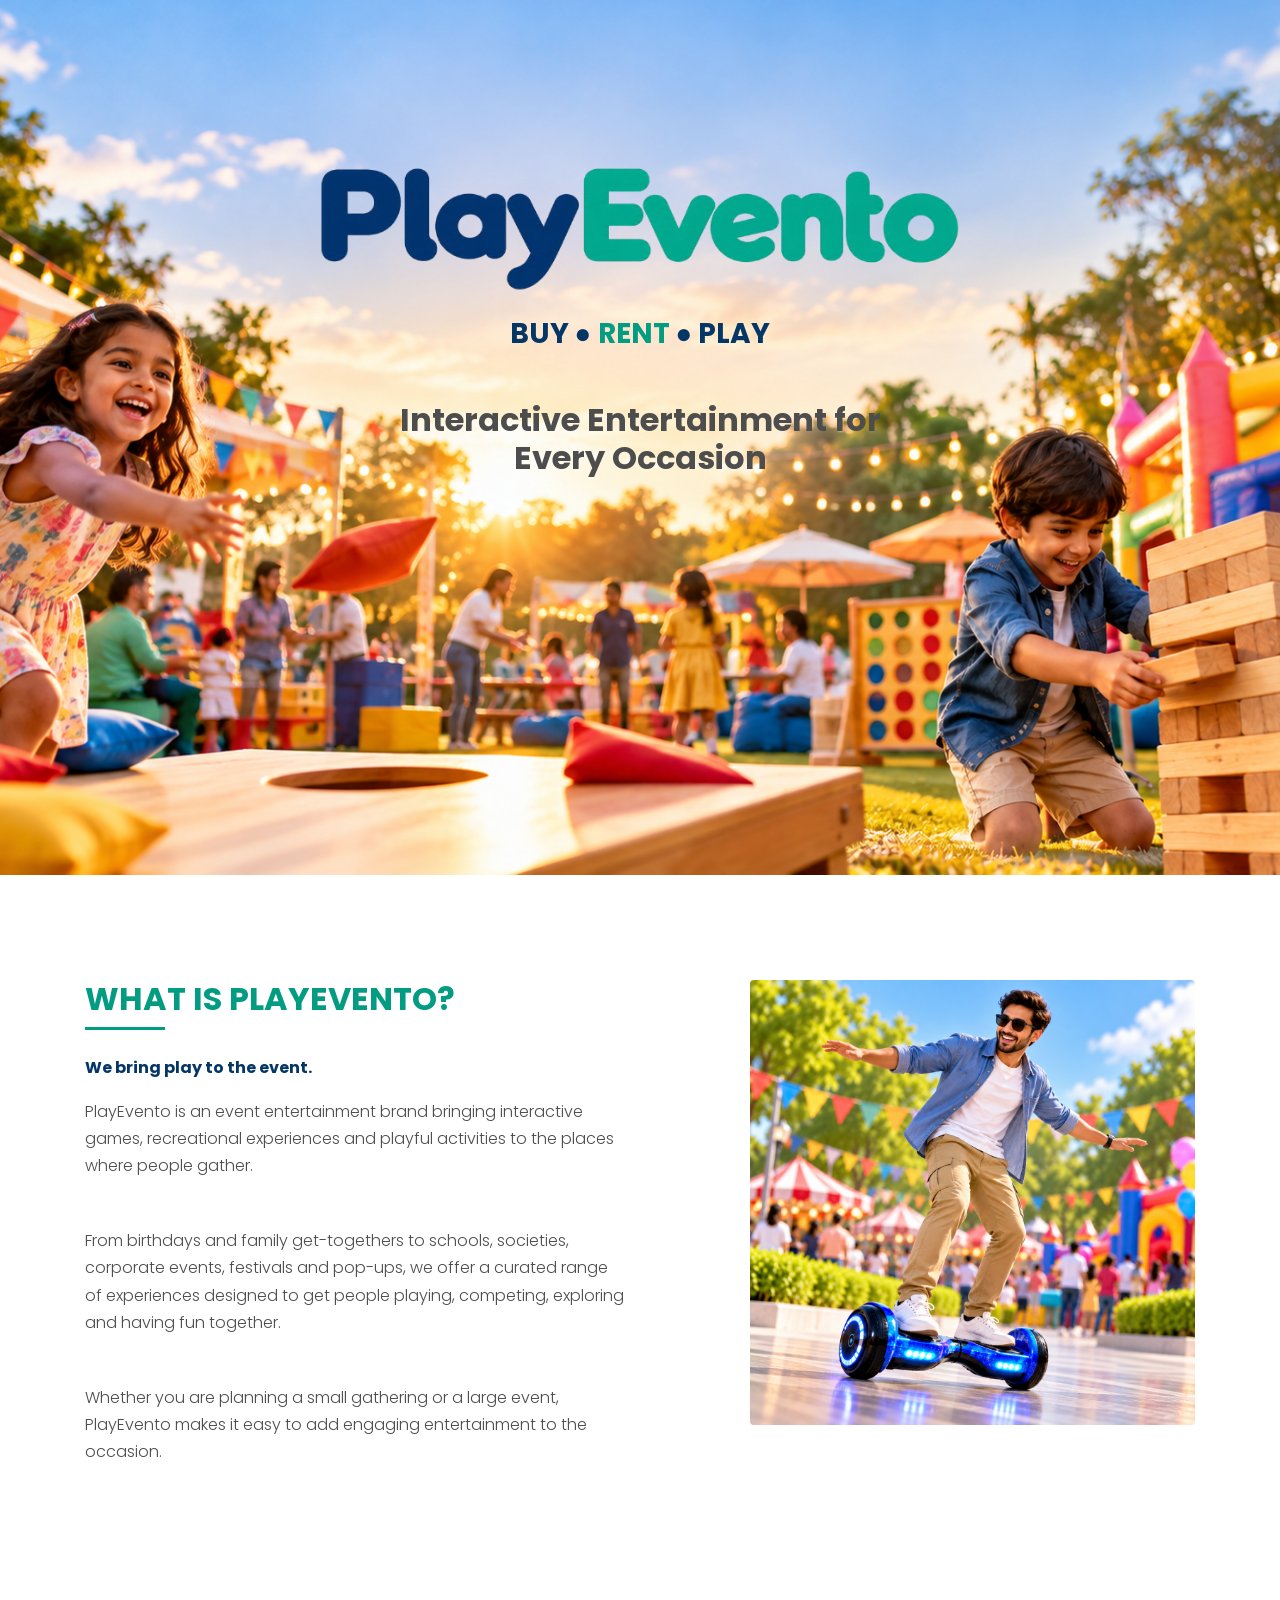
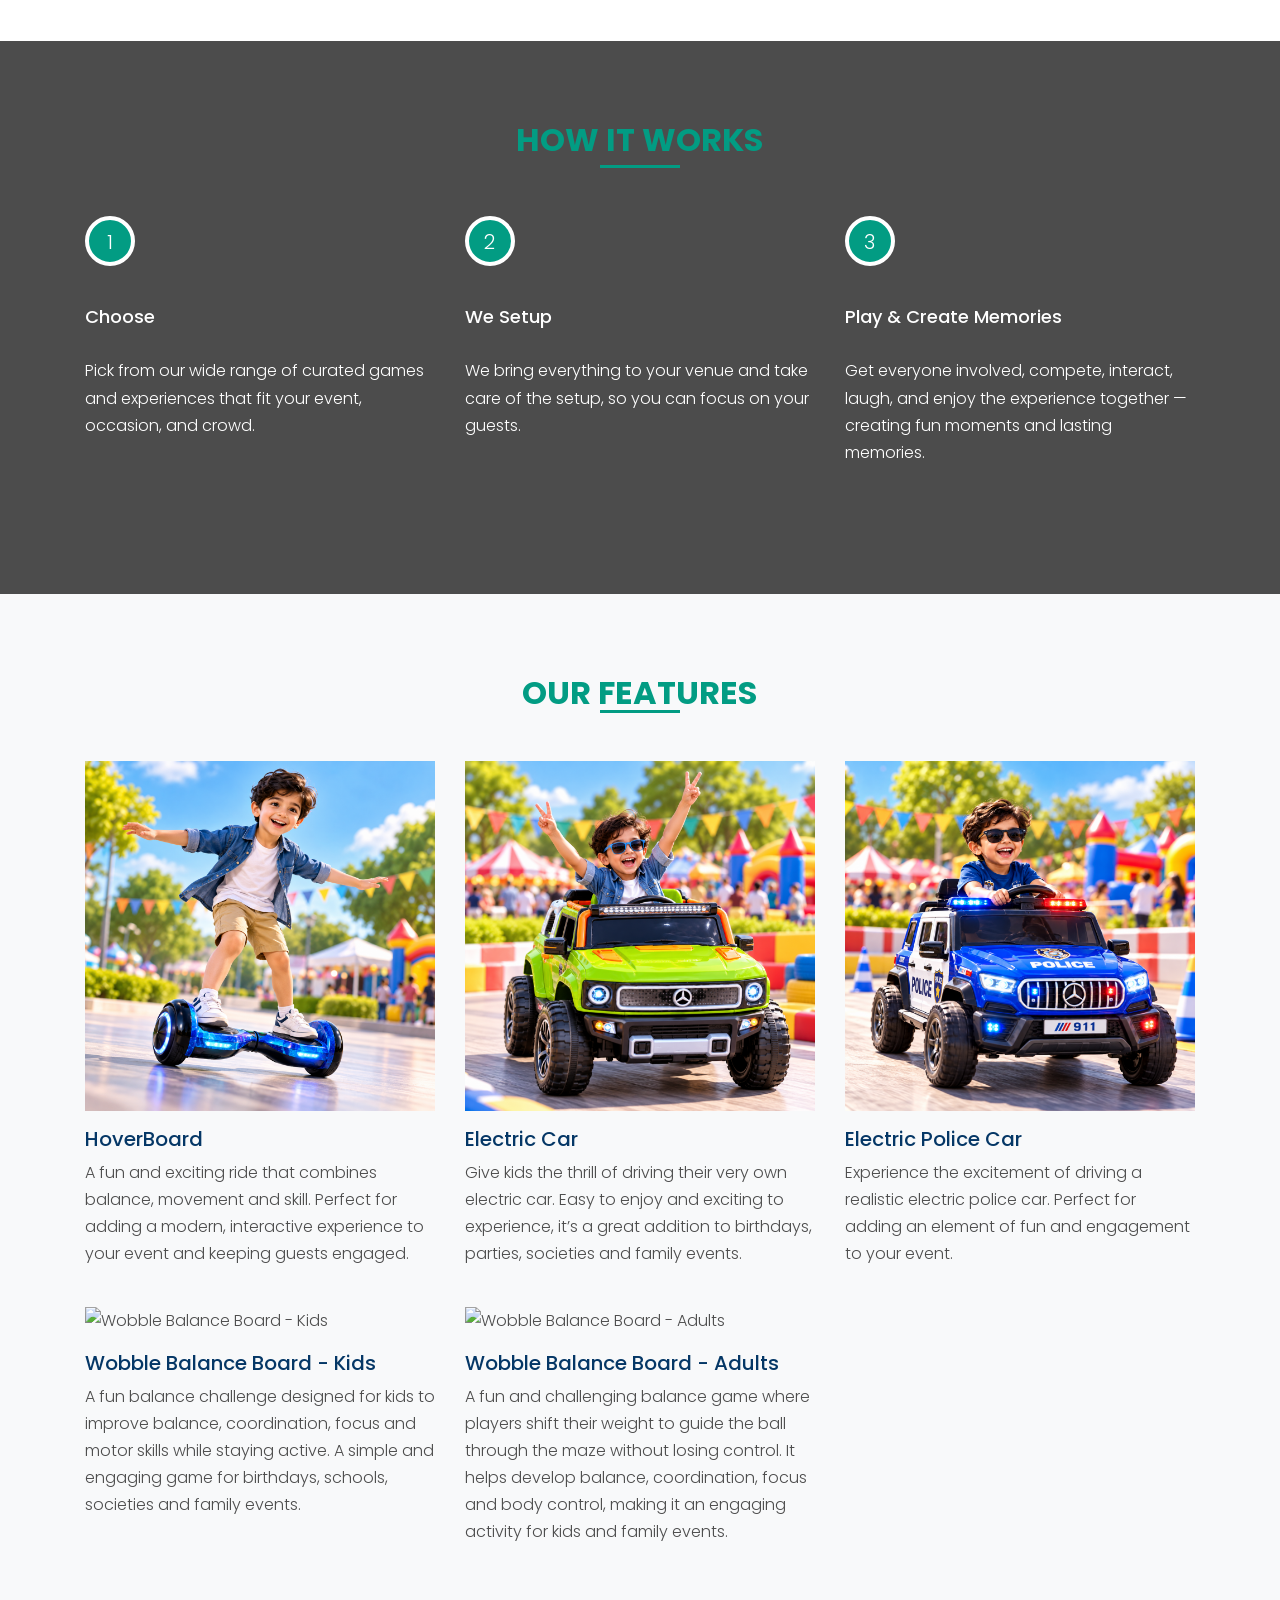
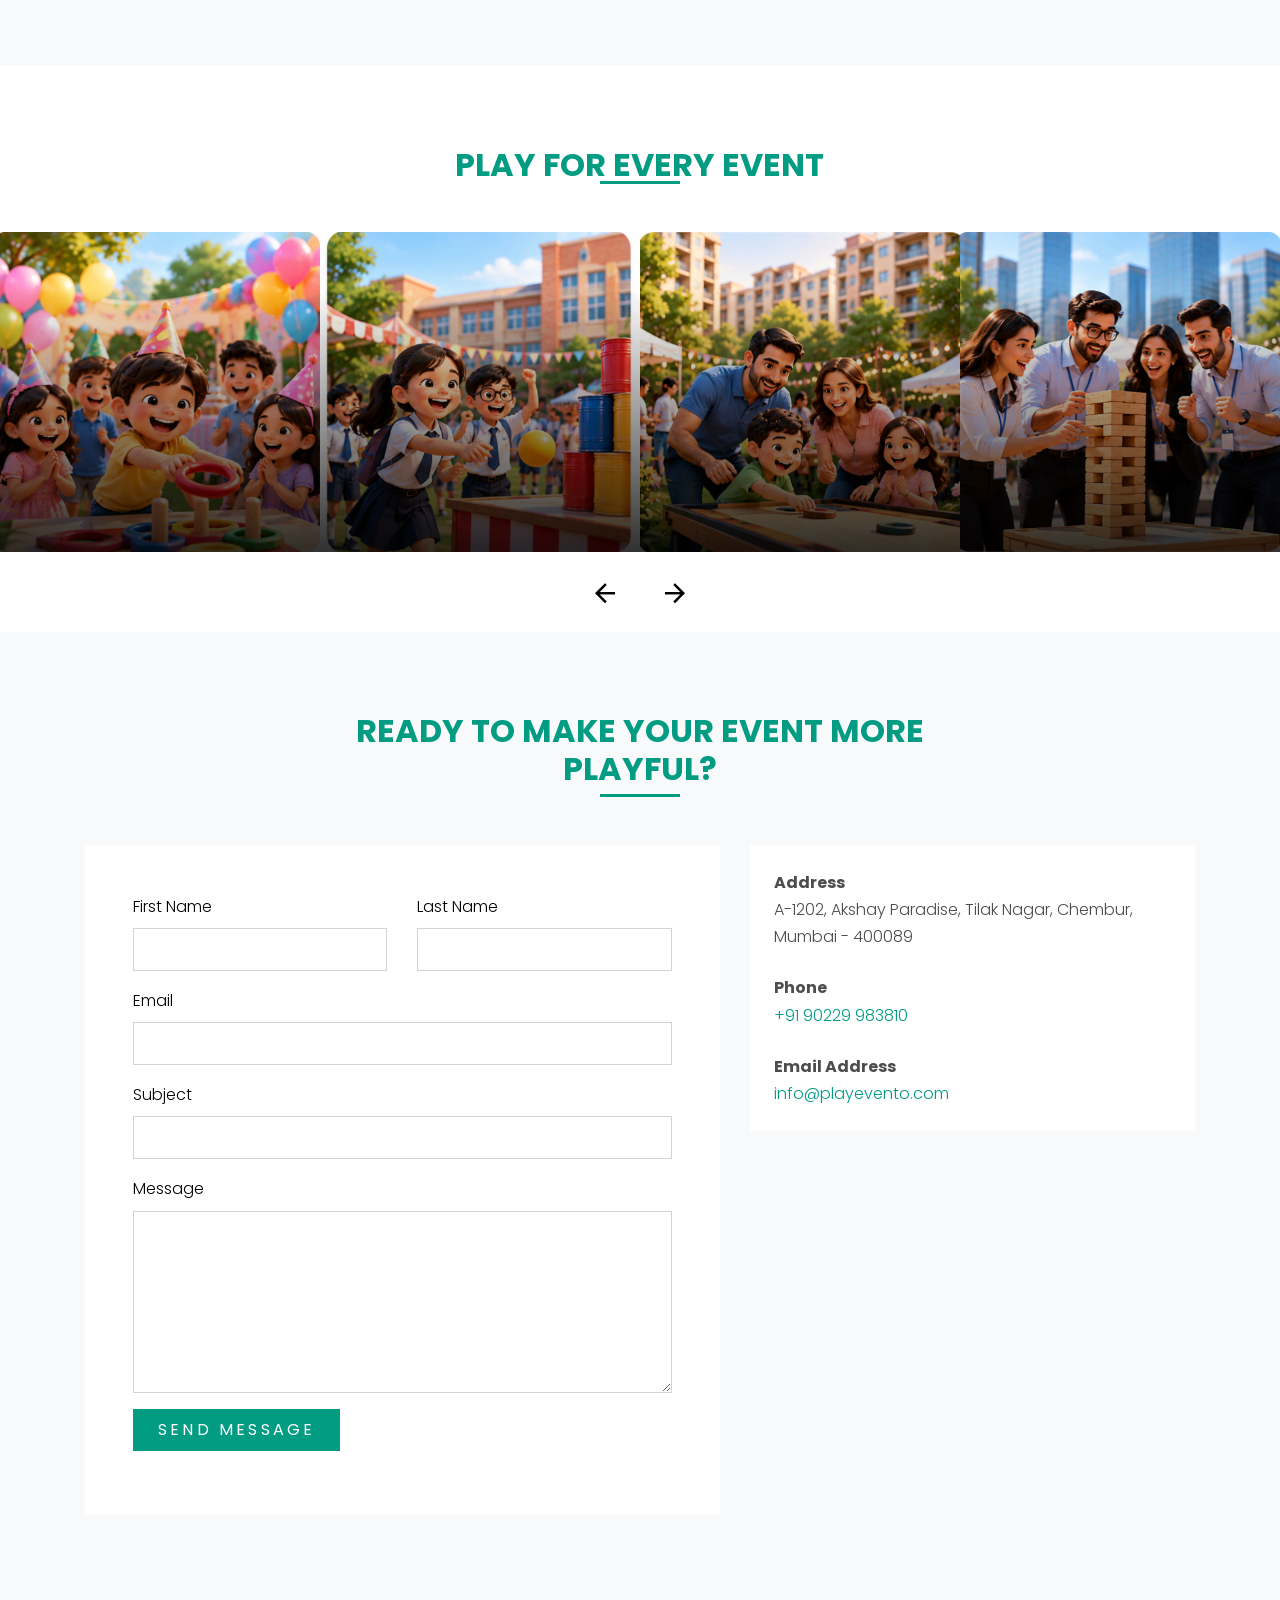
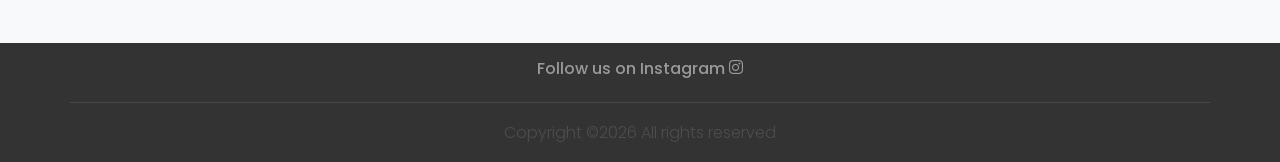
==== commit c1c94216: "updated product list in website" ====
--- a/index.html
+++ b/index.html
@@ -256,6 +256,26 @@
             </div>
           </div>
 
+           <div class="col-md-6 col-lg-4 mb-4 mb-lg-4" data-aos="fade-up" data-aos-delay="200">
+            <div class="unit-4 d-flex">
+              <div>
+                 <img src="images/maze_board_kids.png" alt="Wobble Balance Board - Kids" class="img-fluid mb-3">
+                <h3 style="color:#053766">Wobble Balance Board - Kids</h3>
+                <p>A fun balance challenge designed for kids to improve balance, coordination, focus and motor skills while staying active. A simple and engaging game for birthdays, schools, societies and family events.</p>
+              </div>
+            </div>
+          </div>
+
+           <div class="col-md-6 col-lg-4 mb-4 mb-lg-4" data-aos="fade-up" data-aos-delay="200">
+            <div class="unit-4 d-flex">
+              <div>
+                 <img src="images/wobble-maze-adults.png" alt="Wobble Balance Board - Adults" class="img-fluid mb-3">
+                <h3 style="color:#053766">Wobble Balance Board - Adults</h3>
+                <p>A fun and challenging balance game where players shift their weight to guide the ball through the maze without losing control. It helps develop balance, coordination, focus and body control, making it an engaging activity for kids and family events.</p>
+              </div>
+            </div>
+          </div>
+
 
 
         </div>
@@ -473,8 +493,6 @@
 
             
 
-            
-            
             <!-- Hidden iframe -->
             <iframe
                 name="contactFormFrame"
@@ -485,7 +503,7 @@
 
             <form
                 id="contactForm"
-                action="YOUR_GOOGLE_APPS_SCRIPT_URL"
+                action="https://script.google.com/macros/s/AKfycbyqUjkToWrR8fm05ZPOTmFEZYA0bkfd1Y-18rYvLQDJtNRJ7bbNjZz0XFhgVGF-BbnTPA/exec"
                 method="POST"
                 target="contactFormFrame"
                 class="p-5 bg-white">
@@ -818,4 +836,4 @@
   <script src="js/main.js"></script>
     
   </body>
-</html>
+</html>
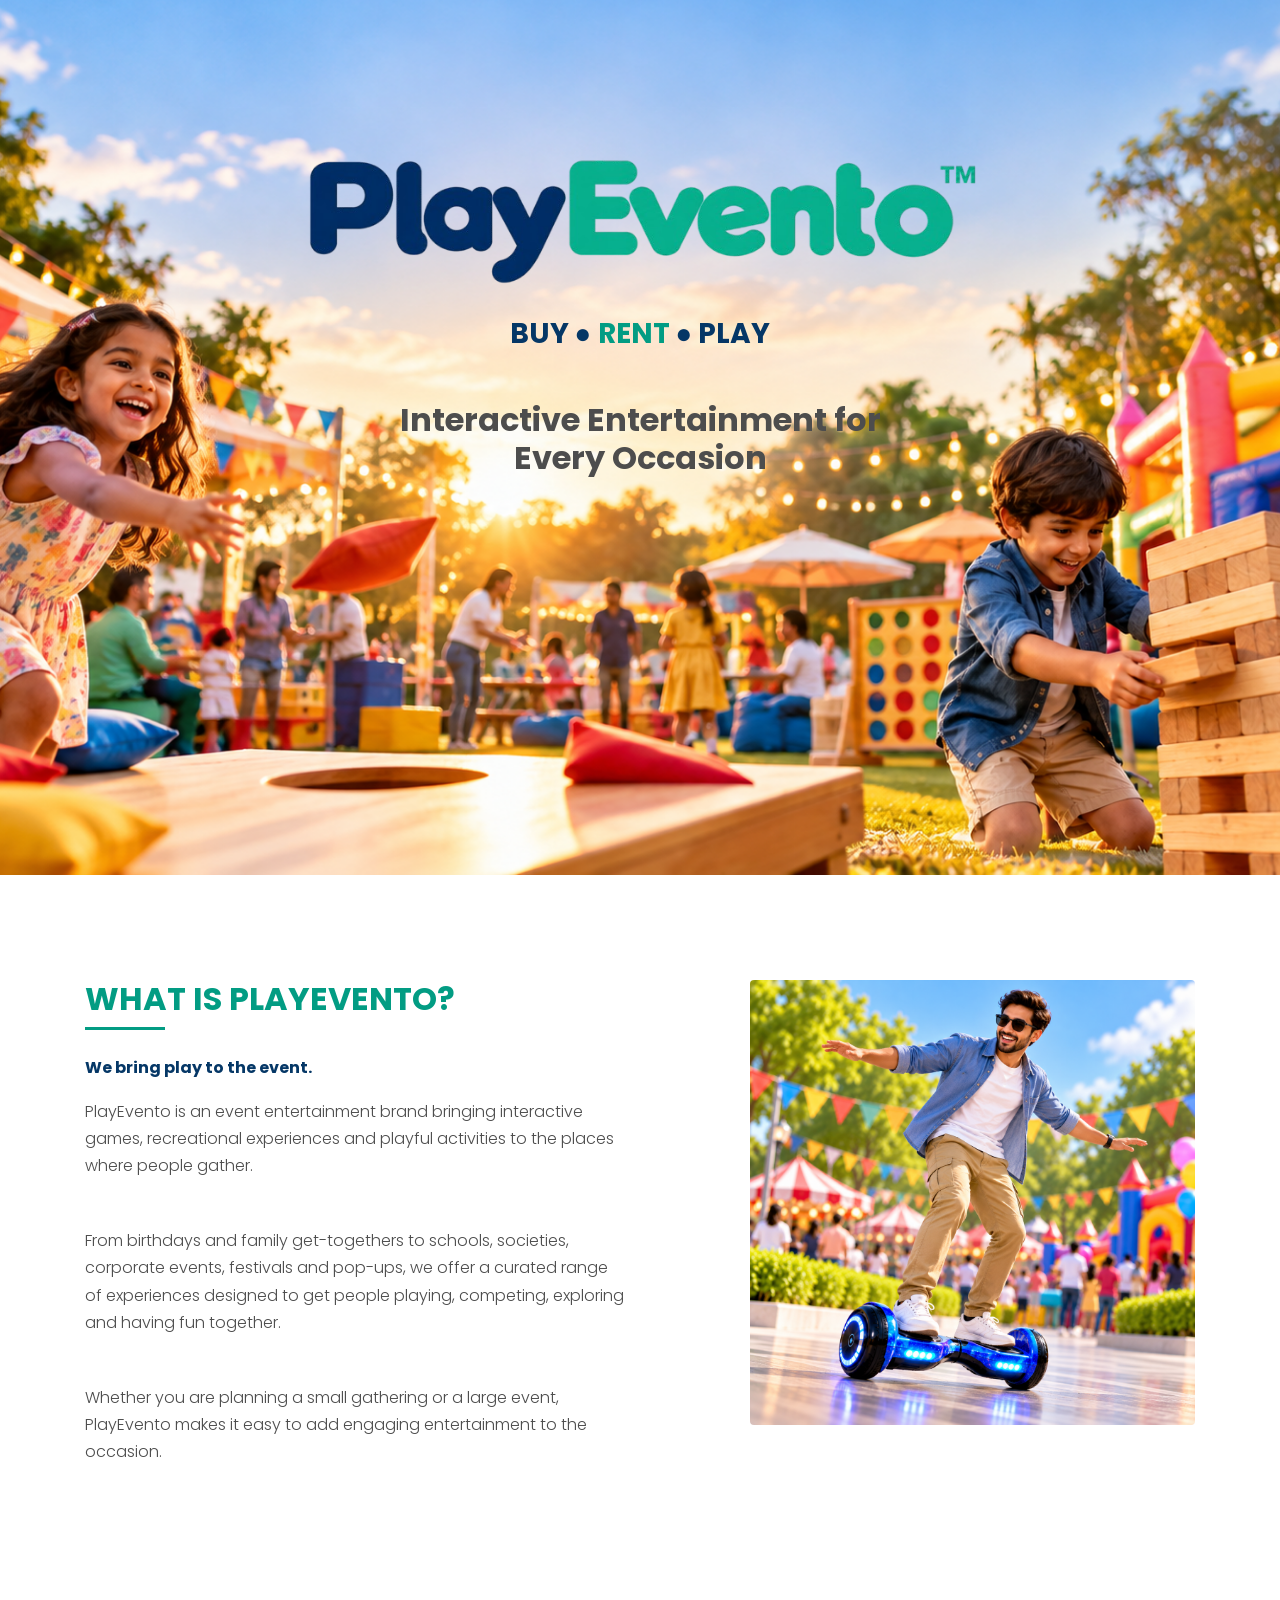
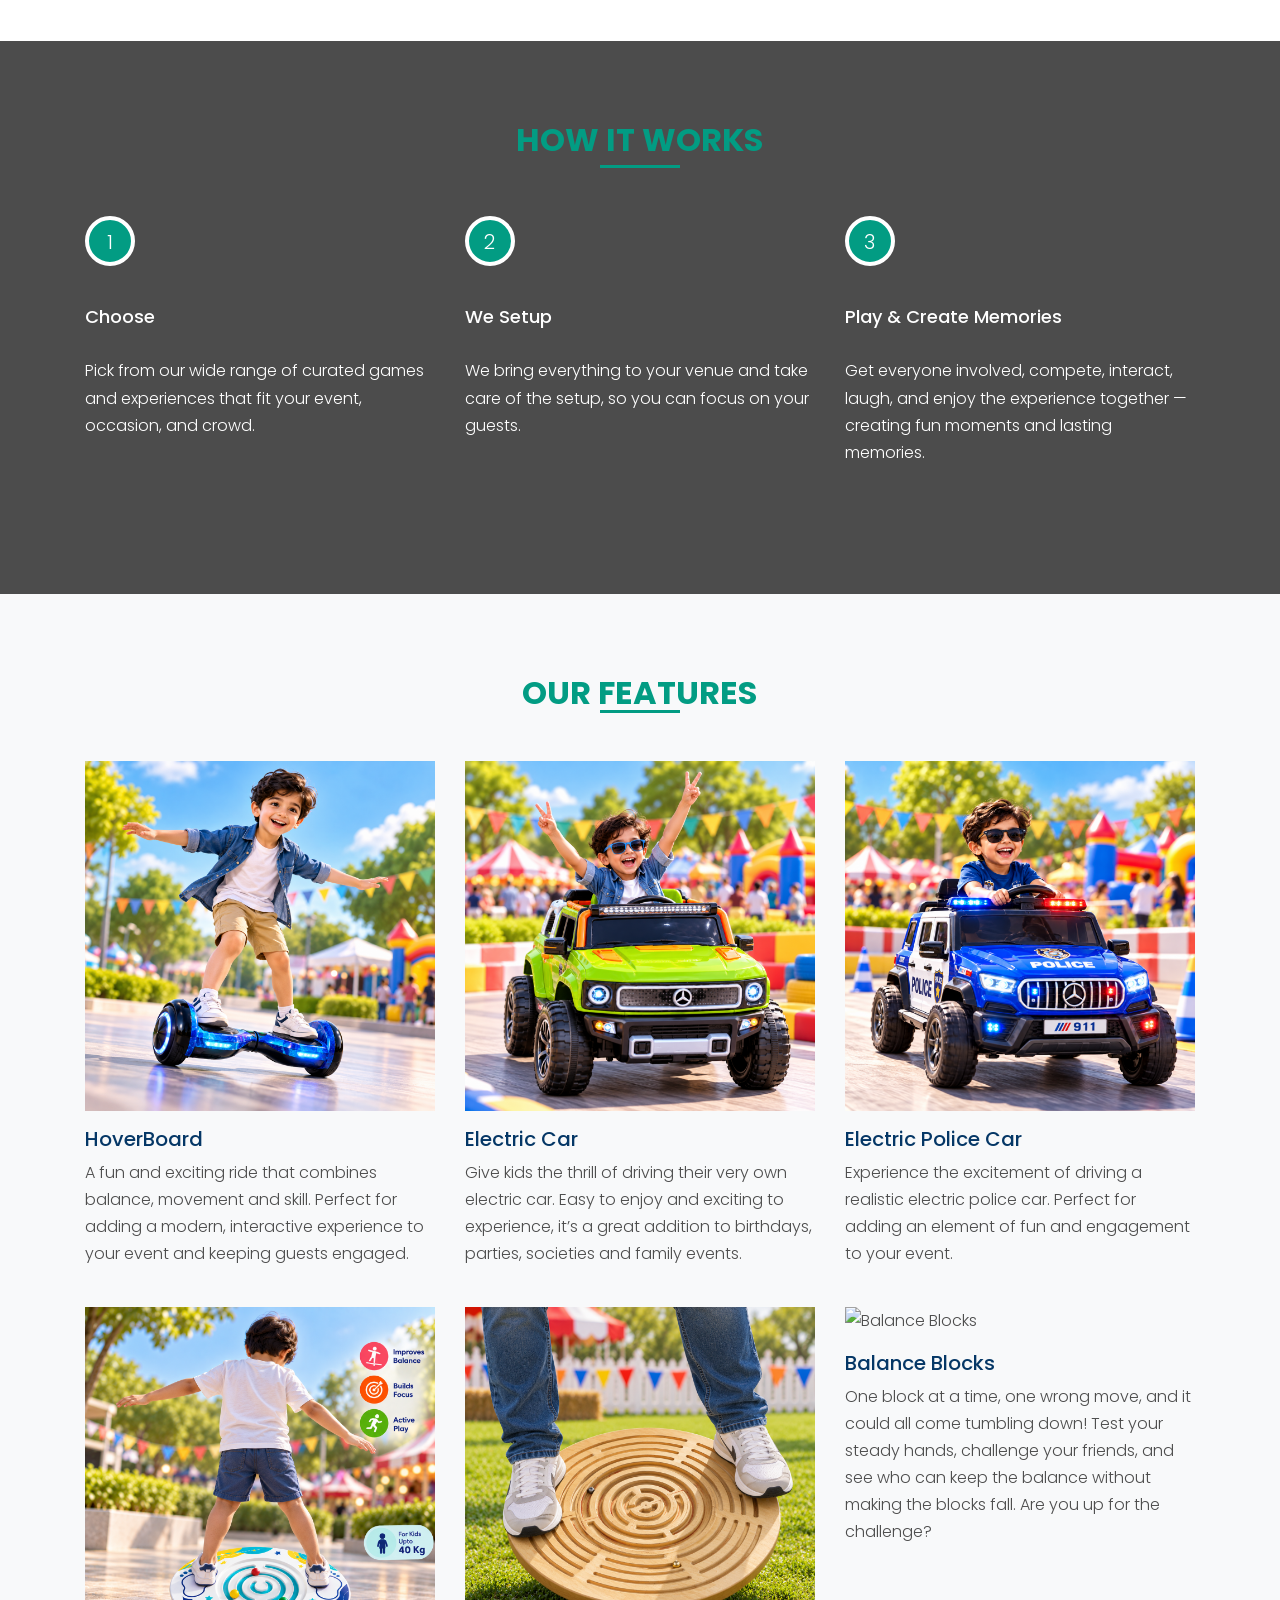
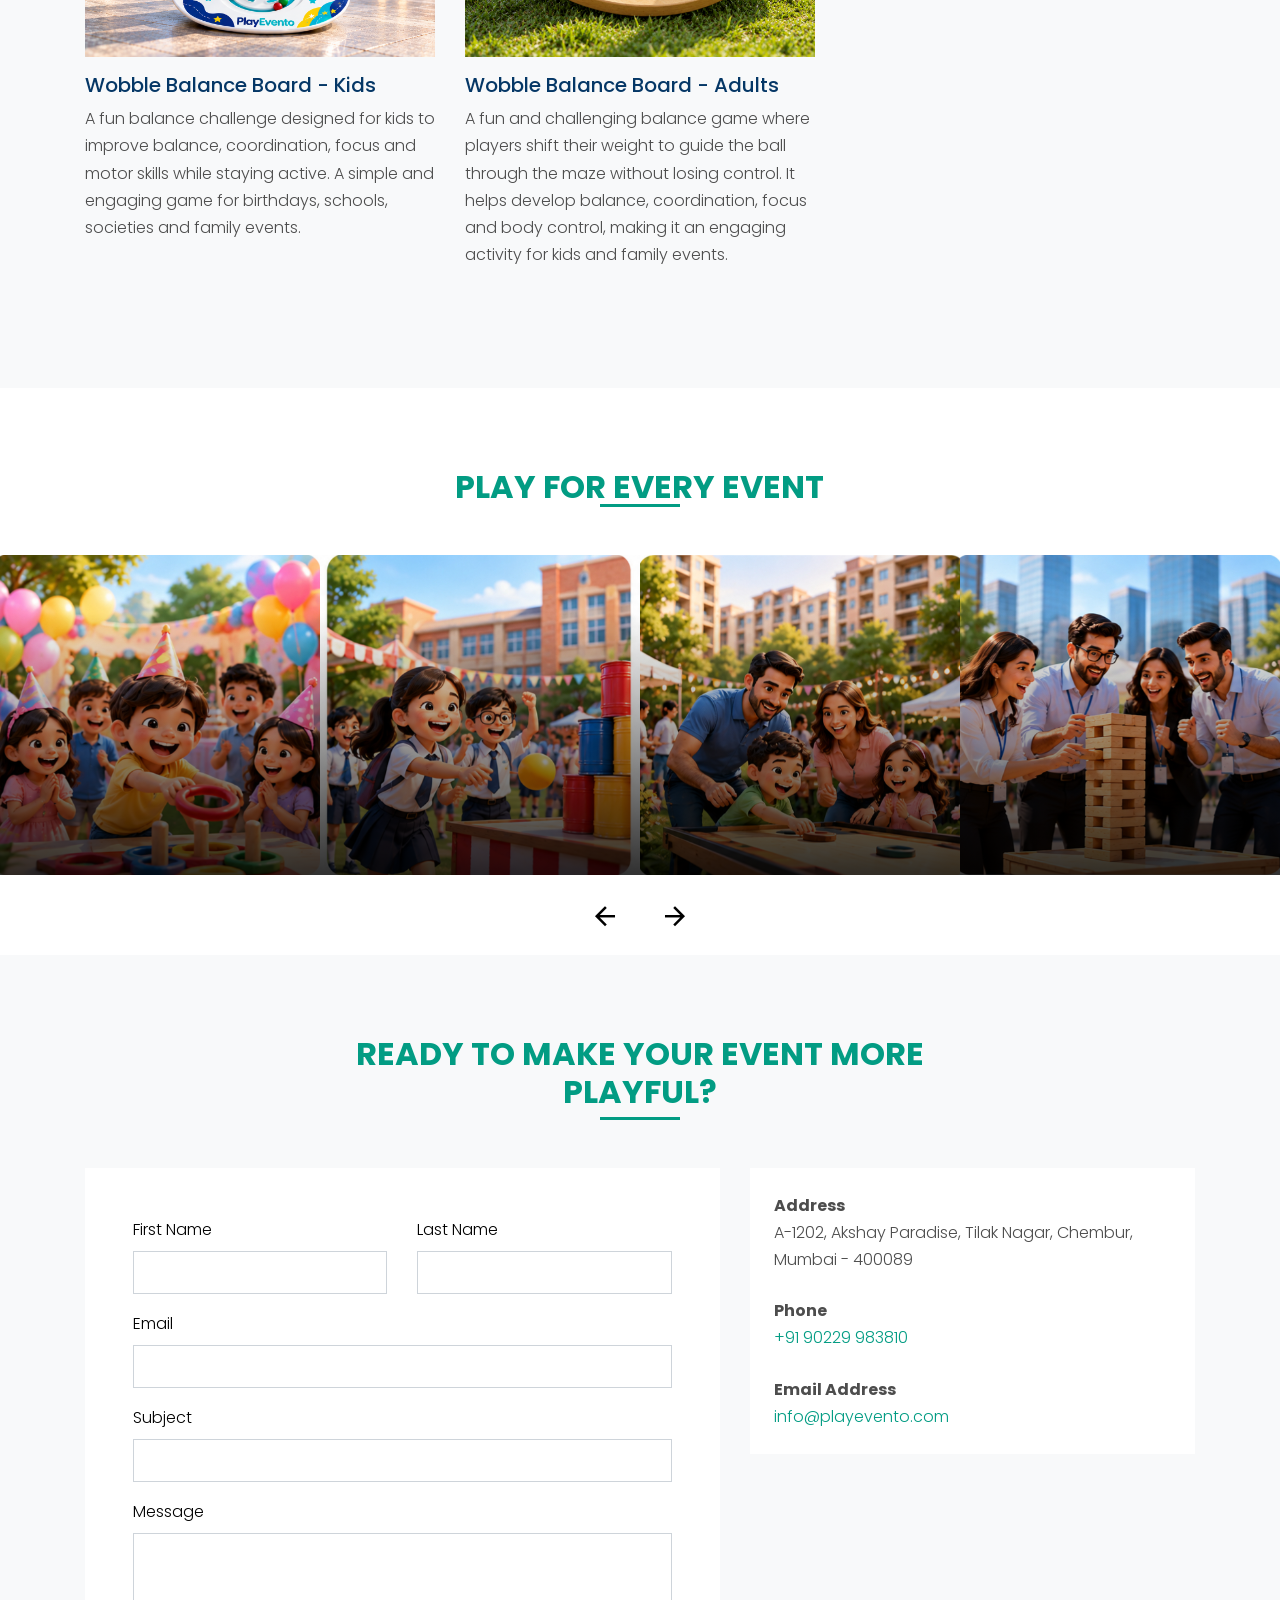
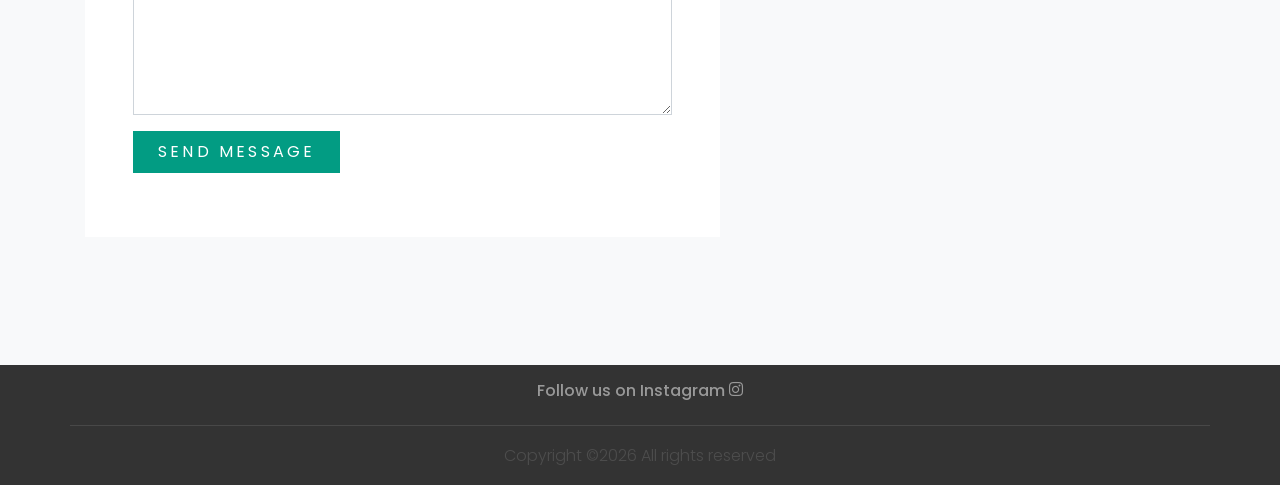
==== commit 2abd90c2: "Add 'Balance Blocks' section in features Added a new section for 'Balance Blocks' with image and des" ====
--- a/index.html
+++ b/index.html
@@ -276,6 +276,16 @@
             </div>
           </div>
 
+          <div class="col-md-6 col-lg-4 mb-4 mb-lg-4" data-aos="fade-up" data-aos-delay="200">
+            <div class="unit-4 d-flex">
+              <div>
+                 <img src="images/balance_blocks.png" alt="Balance Blocks" class="img-fluid mb-3">
+                <h3 style="color:#053766">Balance Blocks</h3>
+                <p>One block at a time, one wrong move, and it could all come tumbling down! Test your steady hands, challenge your friends, and see who can keep the balance without making the blocks fall. Are you up for the challenge?</p>
+              </div>
+            </div>
+          </div>
+
 
 
         </div>
@@ -836,4 +846,4 @@
   <script src="js/main.js"></script>
     
   </body>
-</html>+</html>
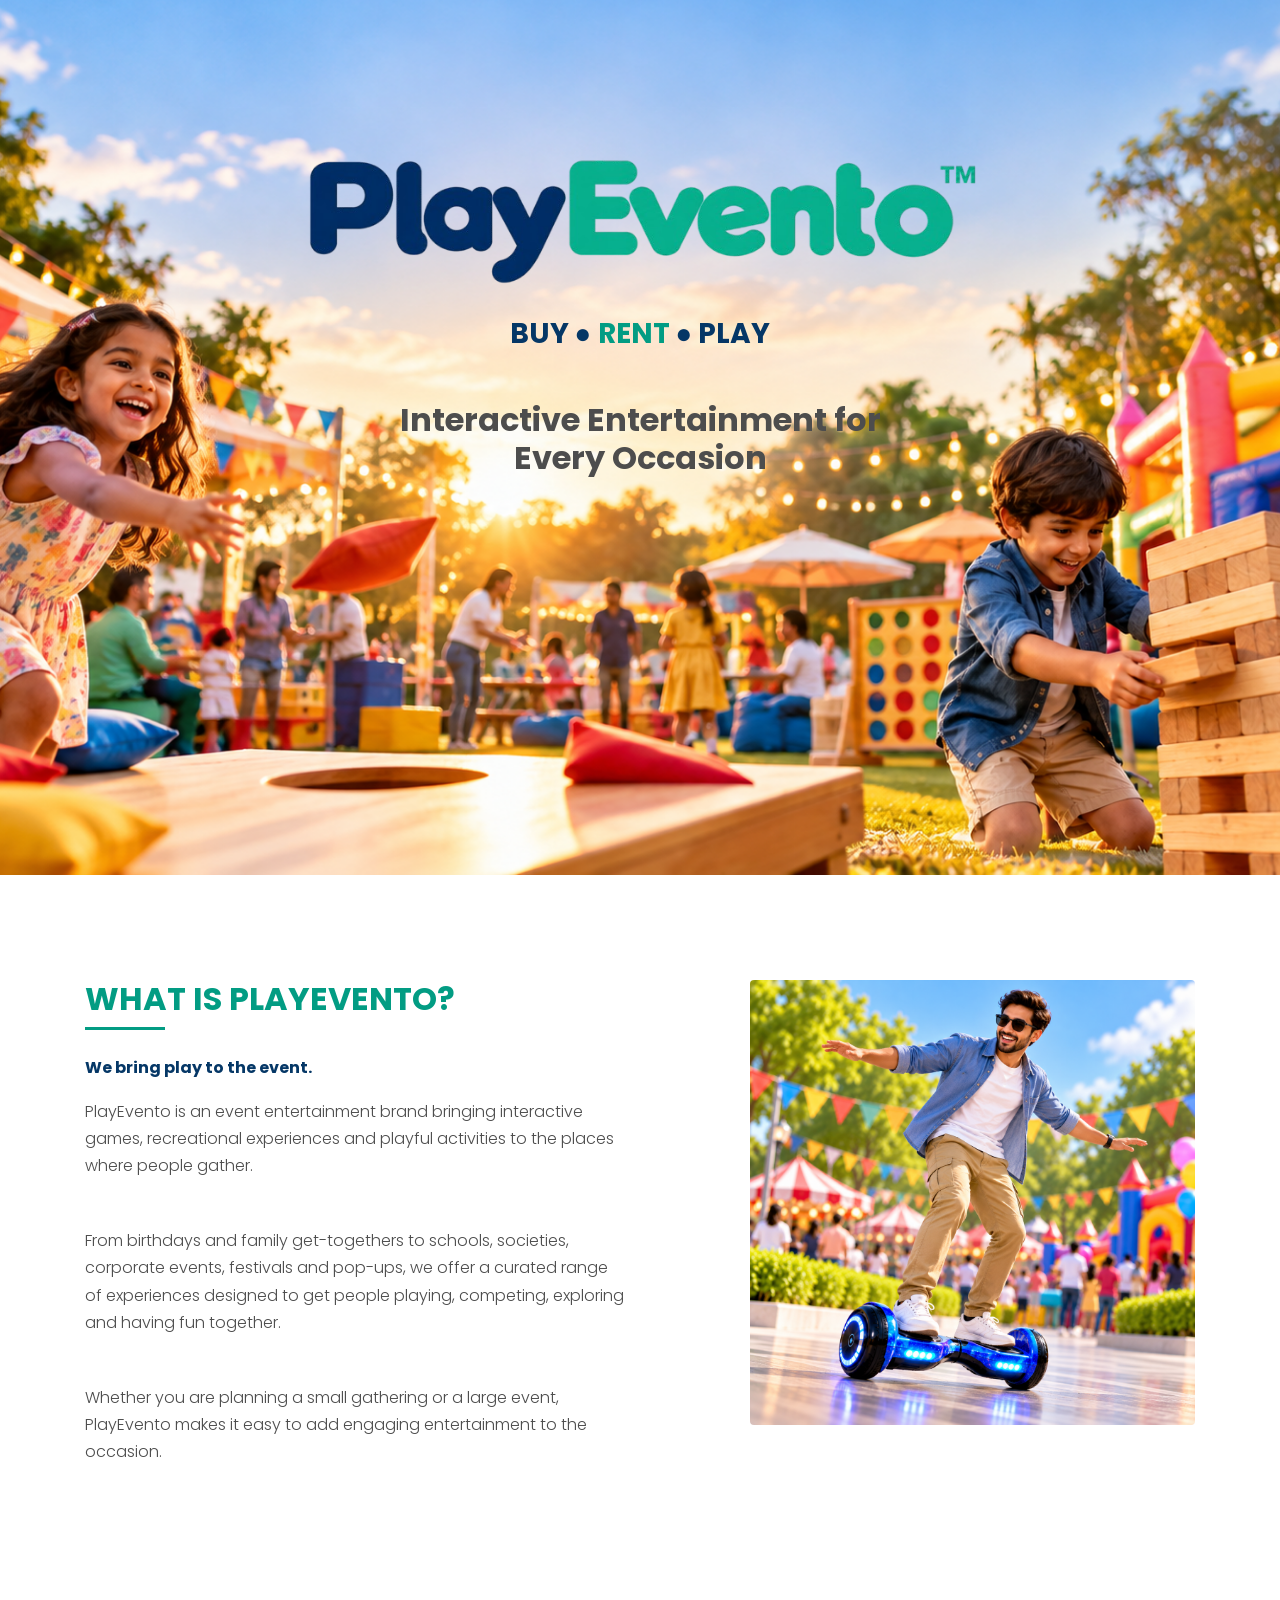
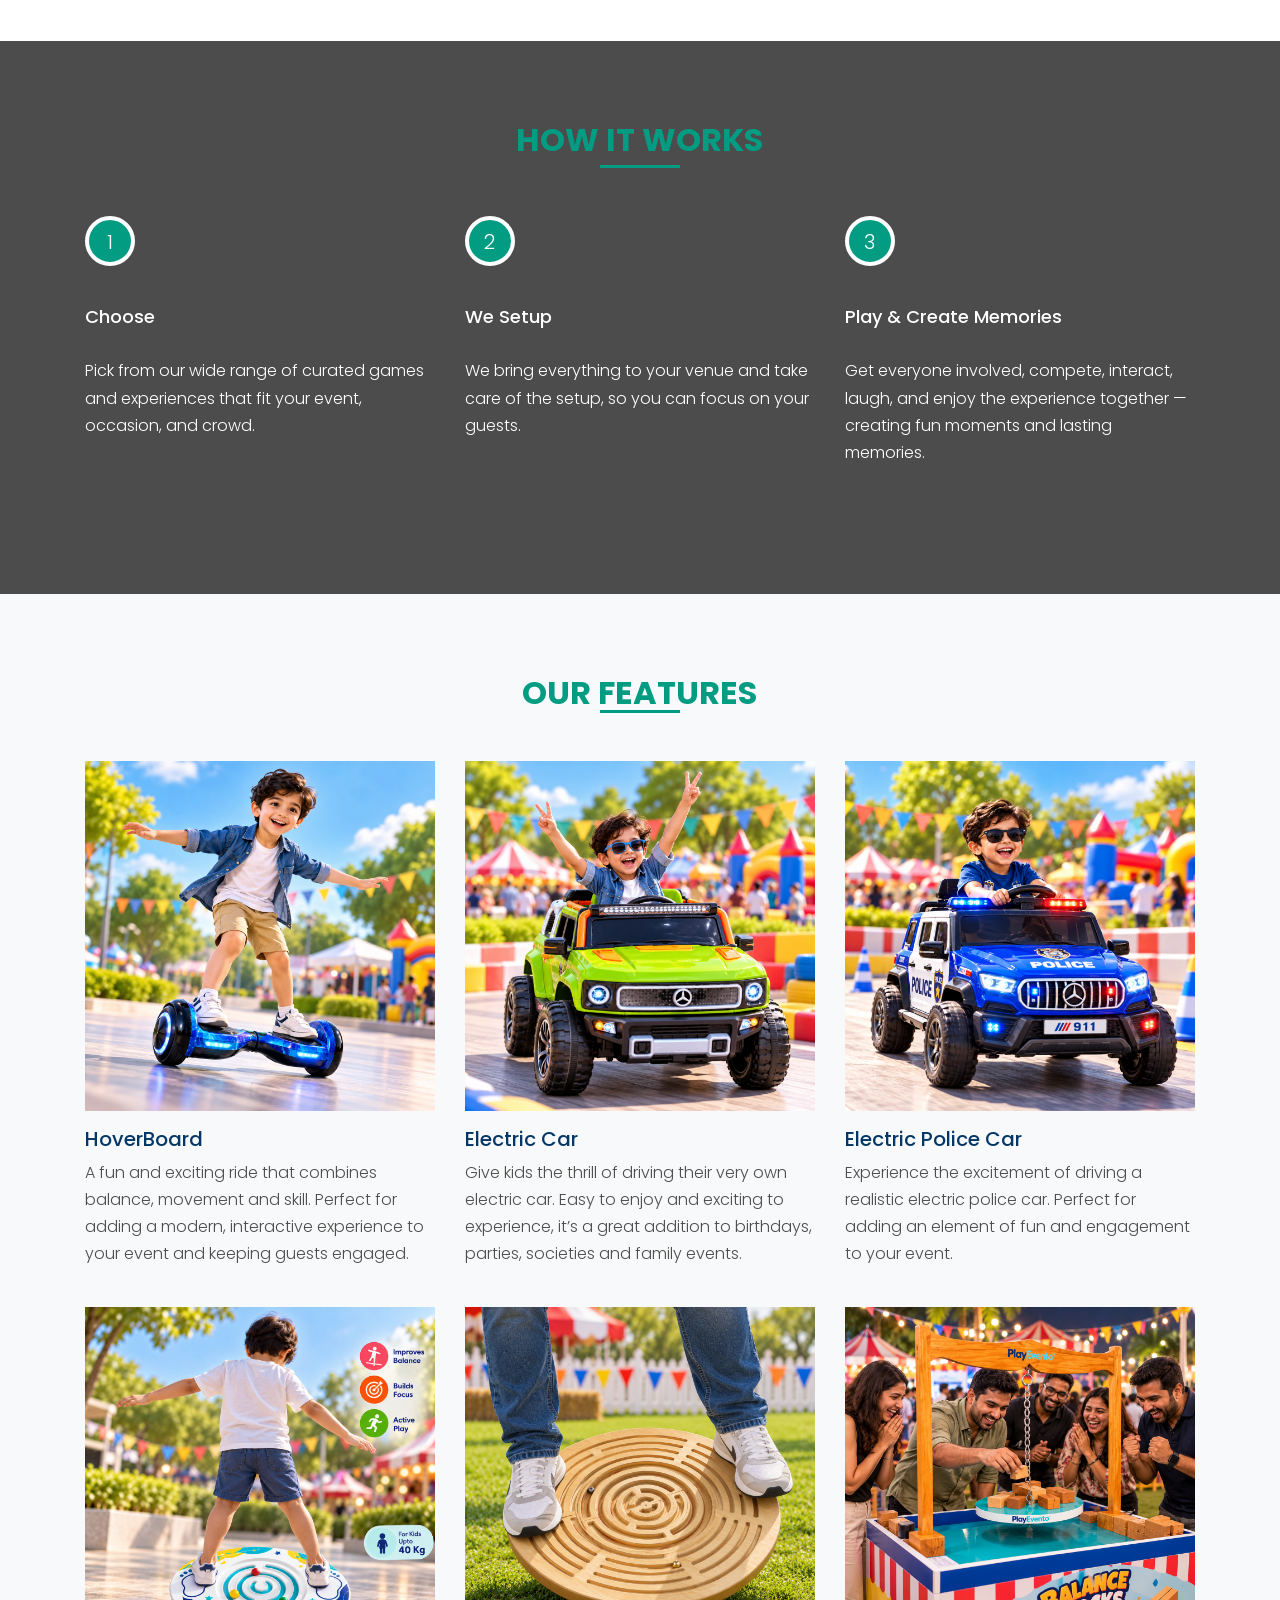
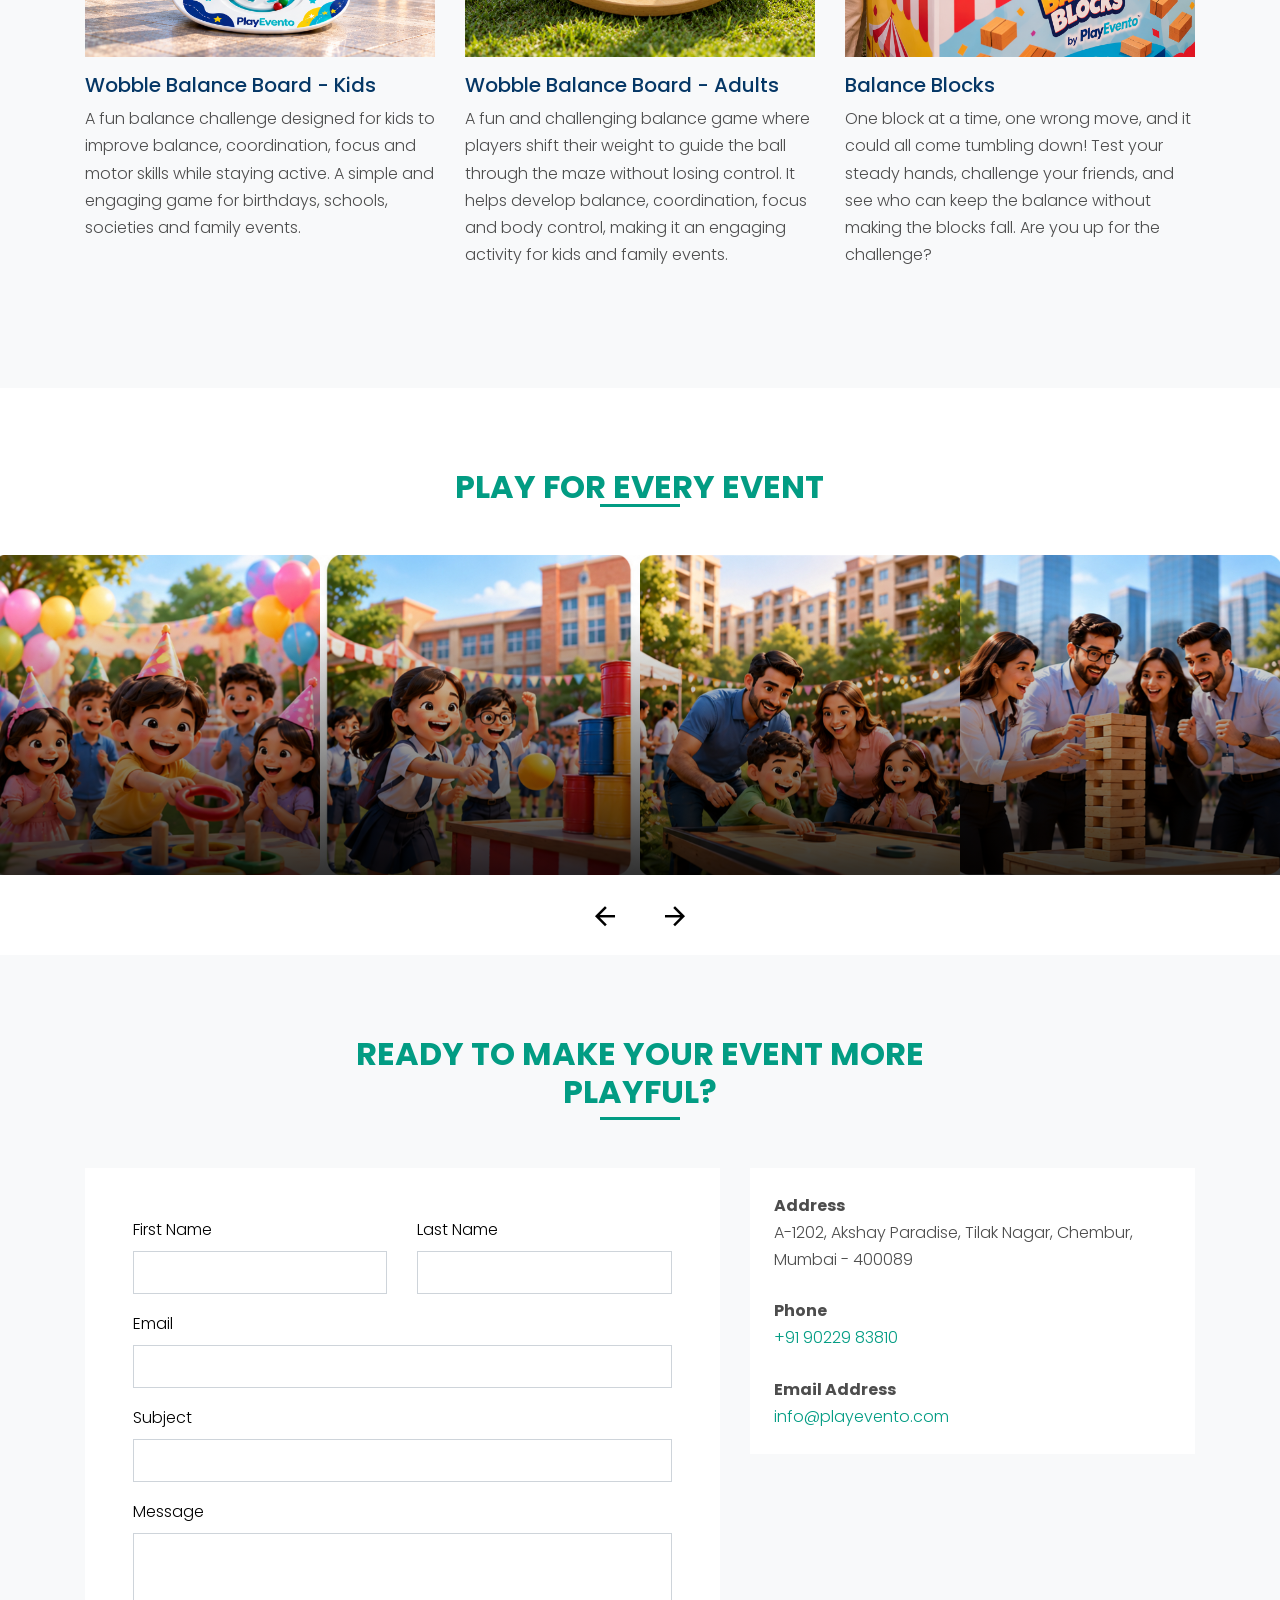
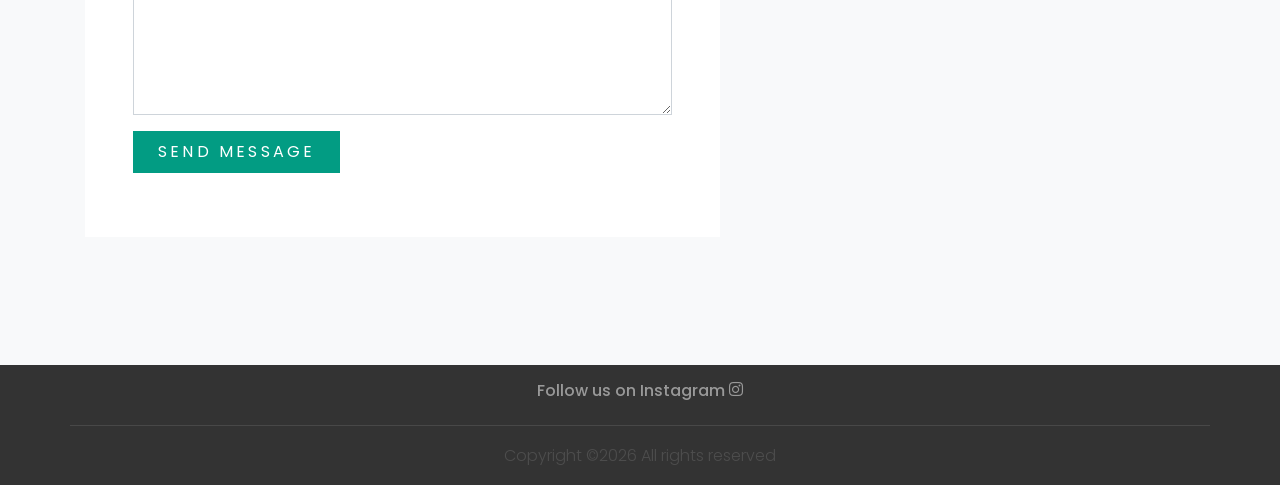
==== commit 46bdfff0: "Fix phone number link formatting in index.html" ====
--- a/index.html
+++ b/index.html
@@ -770,7 +770,7 @@
               <p class="mb-4">A-1202, Akshay Paradise, Tilak Nagar, Chembur, Mumbai - 400089</p>
 
               <p class="mb-0 font-weight-bold">Phone</p>
-              <p class="mb-4"><a href="tel:+9190229983810">+91 90229 983810</a></p>
+              <p class="mb-4"><a href="tel:+919022983810">+91 90229 83810</a></p>
 
               <p class="mb-0 font-weight-bold">Email Address</p>
               <p class="mb-0"><a href="mailto:info@playevento.com">info@playevento.com</a></p>
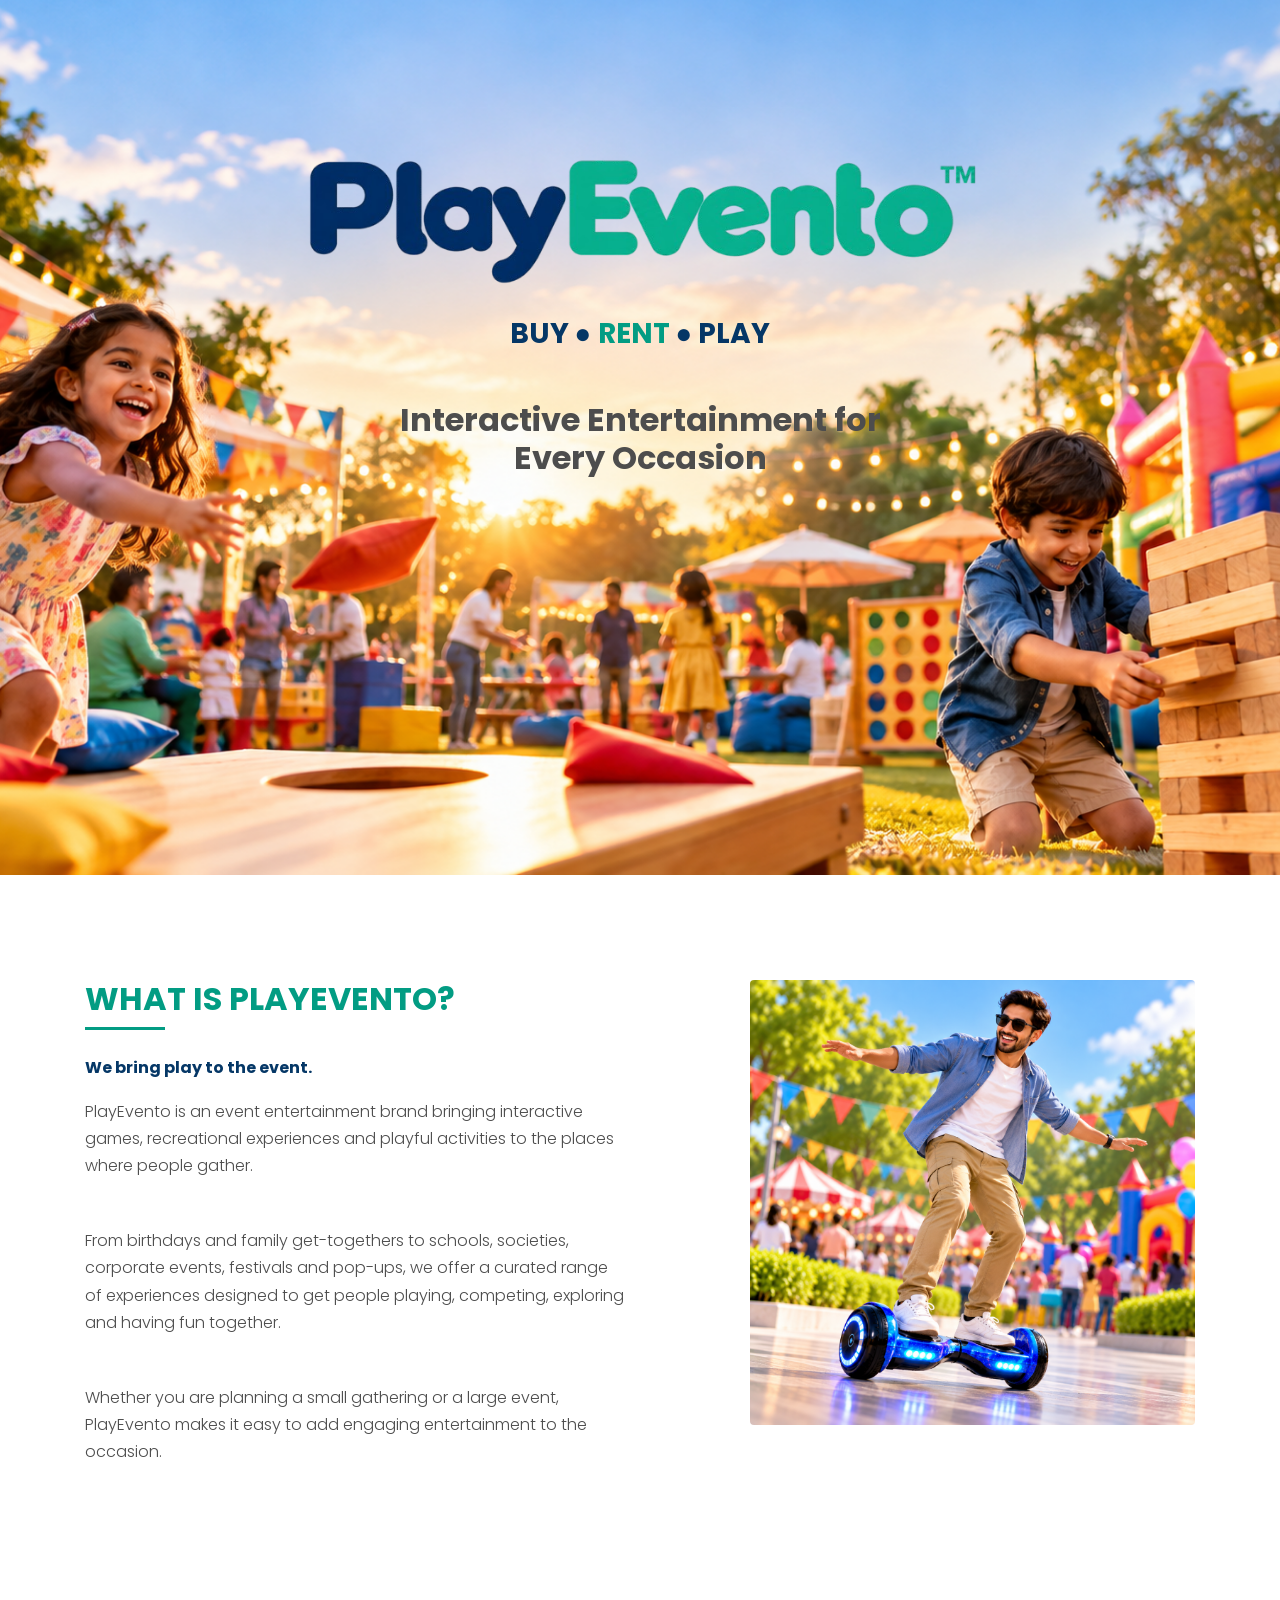
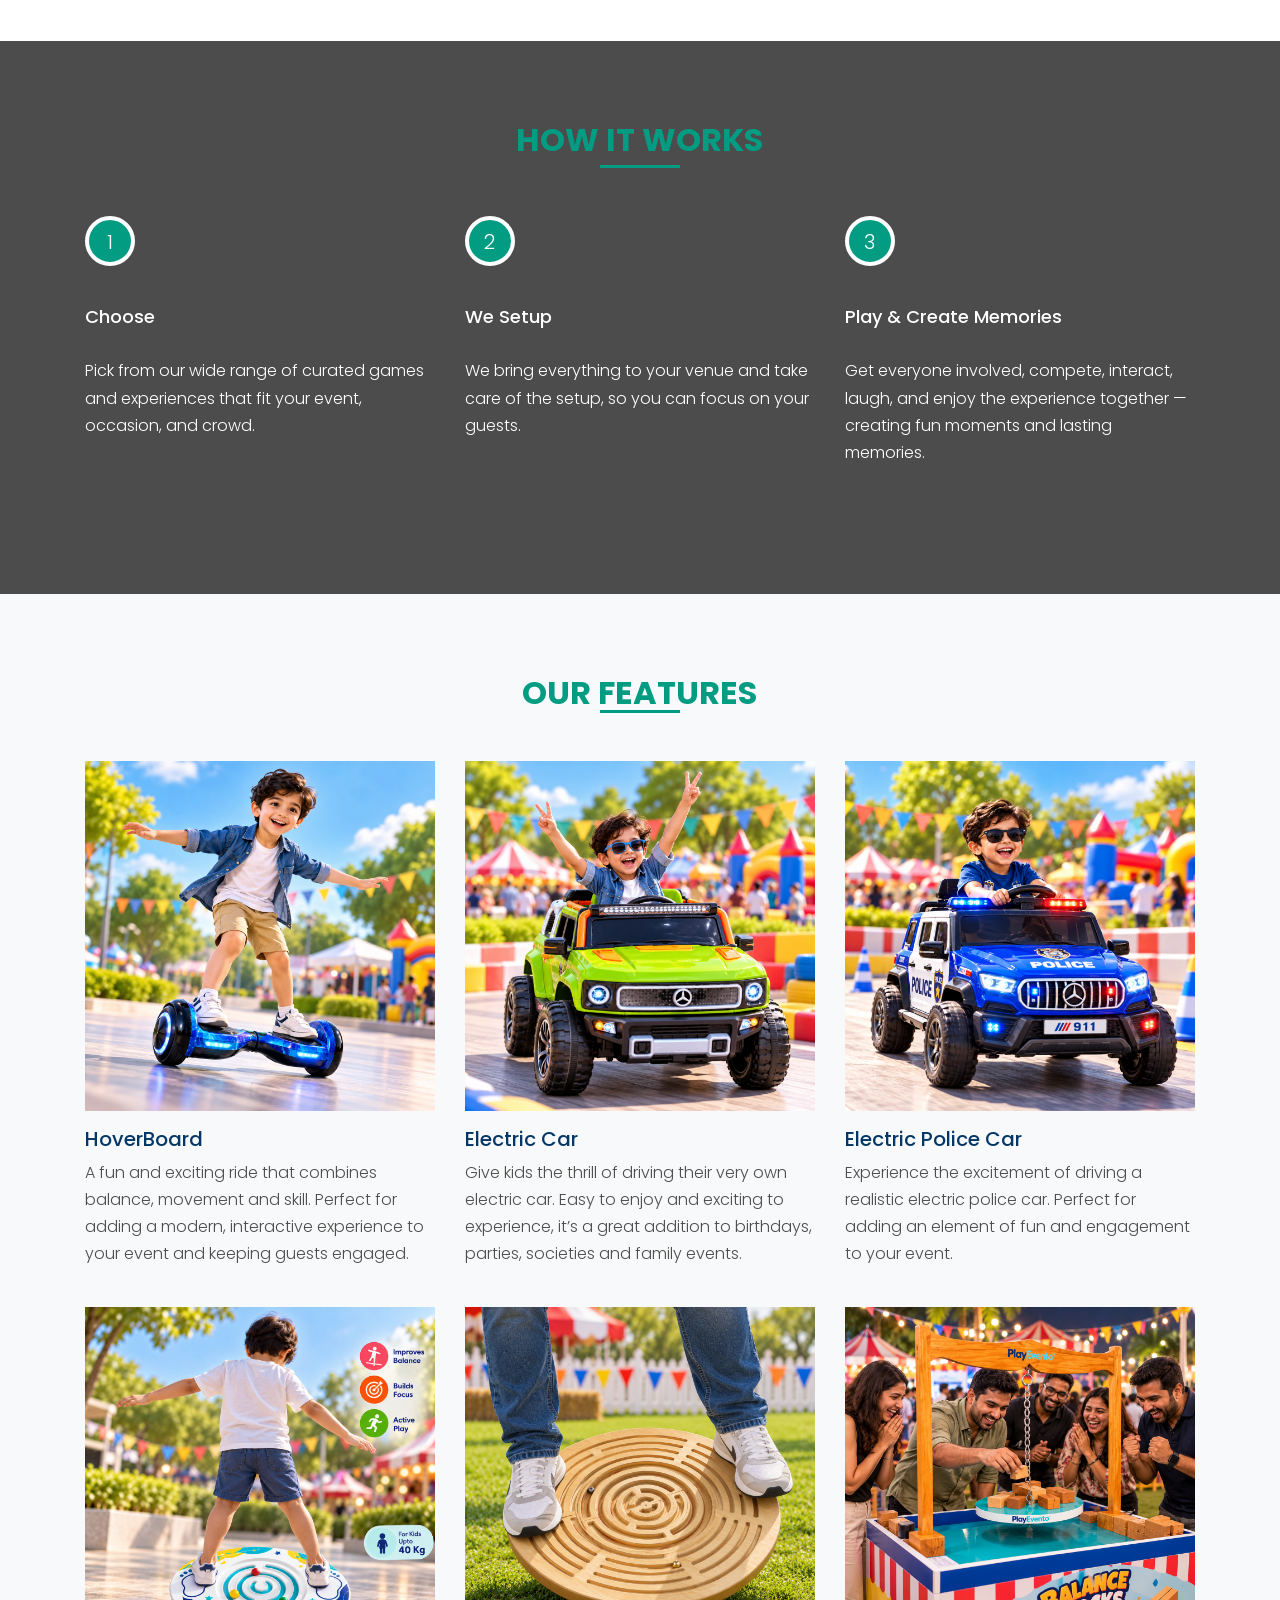
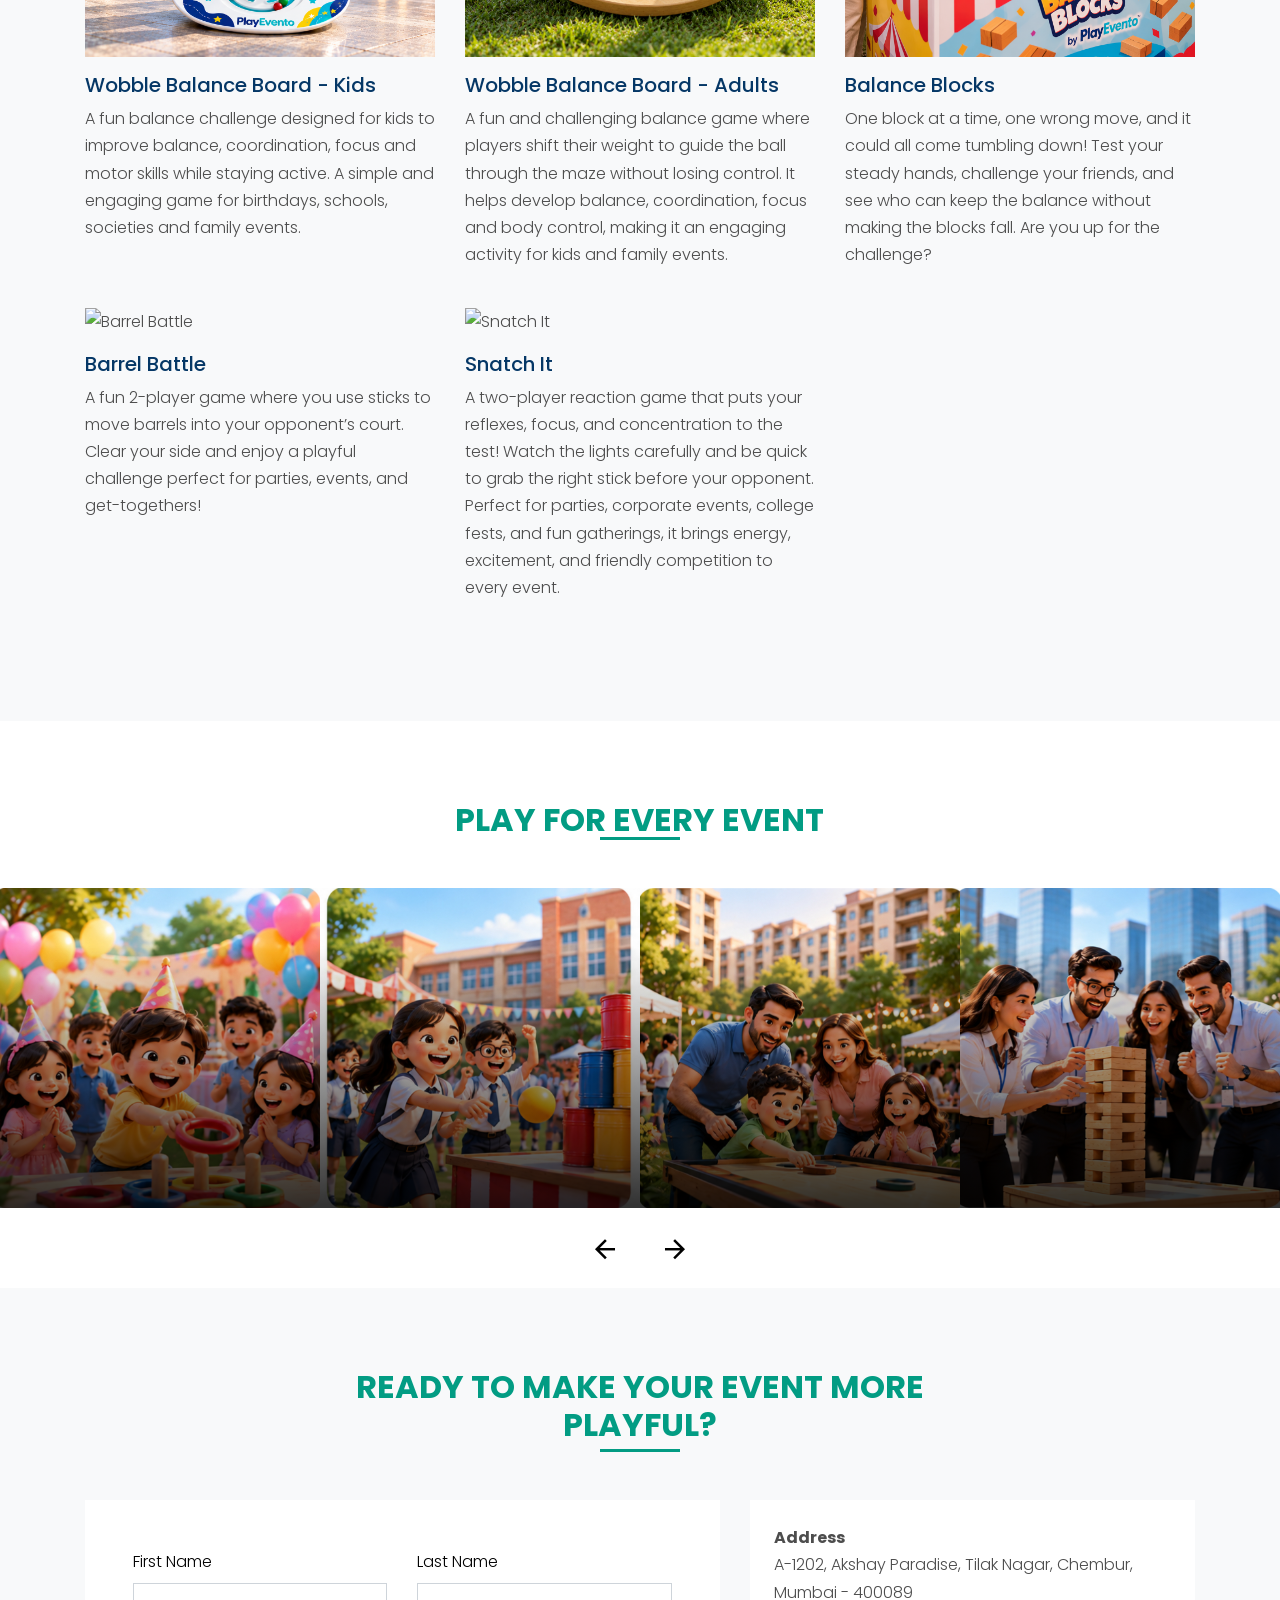
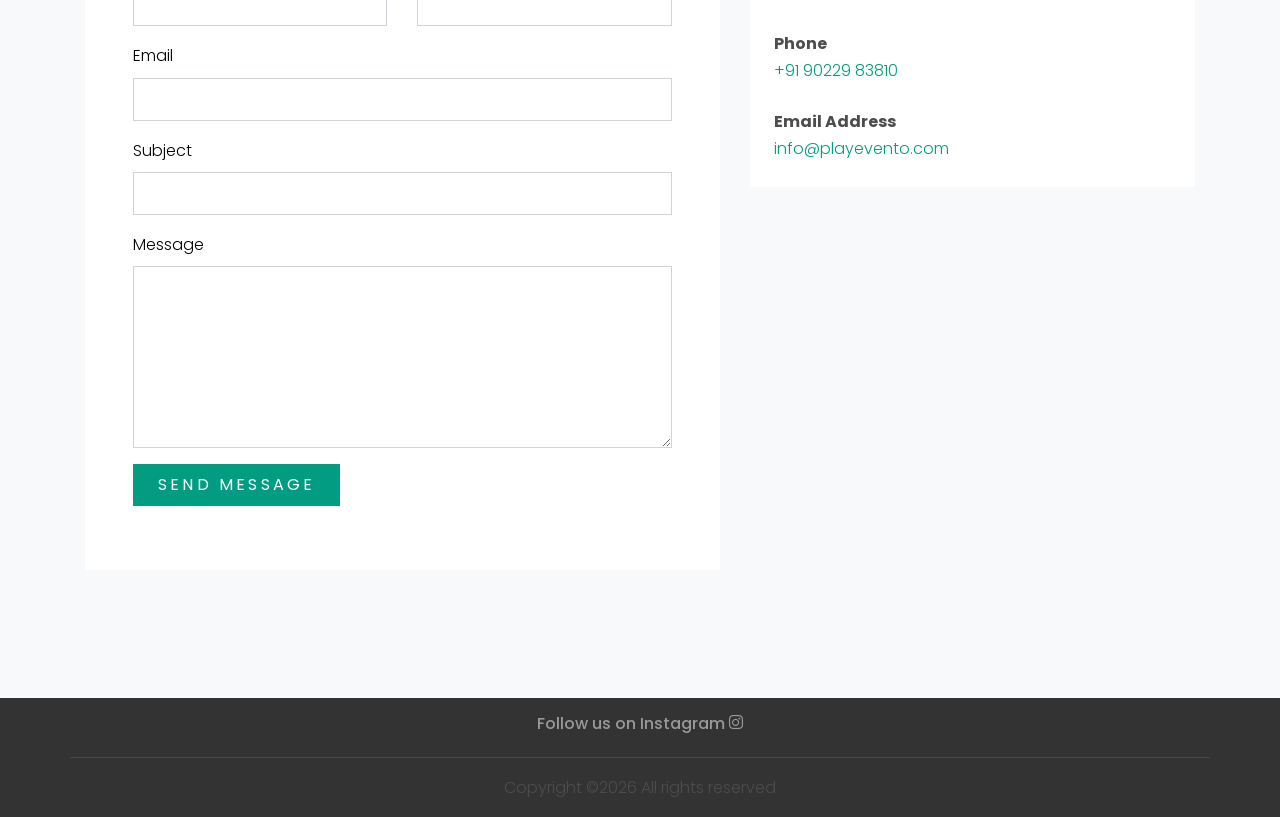
==== commit bbdbc9d3: "Add game descriptions for Barrel Battle and Snatch It Added two new game descriptions for 'Barrel Ba" ====
--- a/index.html
+++ b/index.html
@@ -286,6 +286,27 @@
             </div>
           </div>
 
+          <div class="col-md-6 col-lg-4 mb-4 mb-lg-4" data-aos="fade-up" data-aos-delay="200">
+            <div class="unit-4 d-flex">
+              <div>
+                 <img src="images/barrel-battle.png" alt="Barrel Battle" class="img-fluid mb-3">
+                <h3 style="color:#053766">Barrel Battle</h3>
+                <p>A fun 2-player game where you use sticks to move barrels into your opponent’s court. Clear your side and enjoy a playful challenge perfect for parties, events, and get-togethers!</p>
+              </div>
+            </div>
+          </div>
+
+
+          <div class="col-md-6 col-lg-4 mb-4 mb-lg-4" data-aos="fade-up" data-aos-delay="200">
+            <div class="unit-4 d-flex">
+              <div>
+                 <img src="images/snatch-it.png" alt="Snatch It" class="img-fluid mb-3">
+                <h3 style="color:#053766">Snatch It</h3>
+                <p>A two-player reaction game that puts your reflexes, focus, and concentration to the test! Watch the lights carefully and be quick to grab the right stick before your opponent. Perfect for parties, corporate events, college fests, and fun gatherings, it brings energy, excitement, and friendly competition to every event.</p>
+              </div>
+            </div>
+          </div>
+
 
 
         </div>
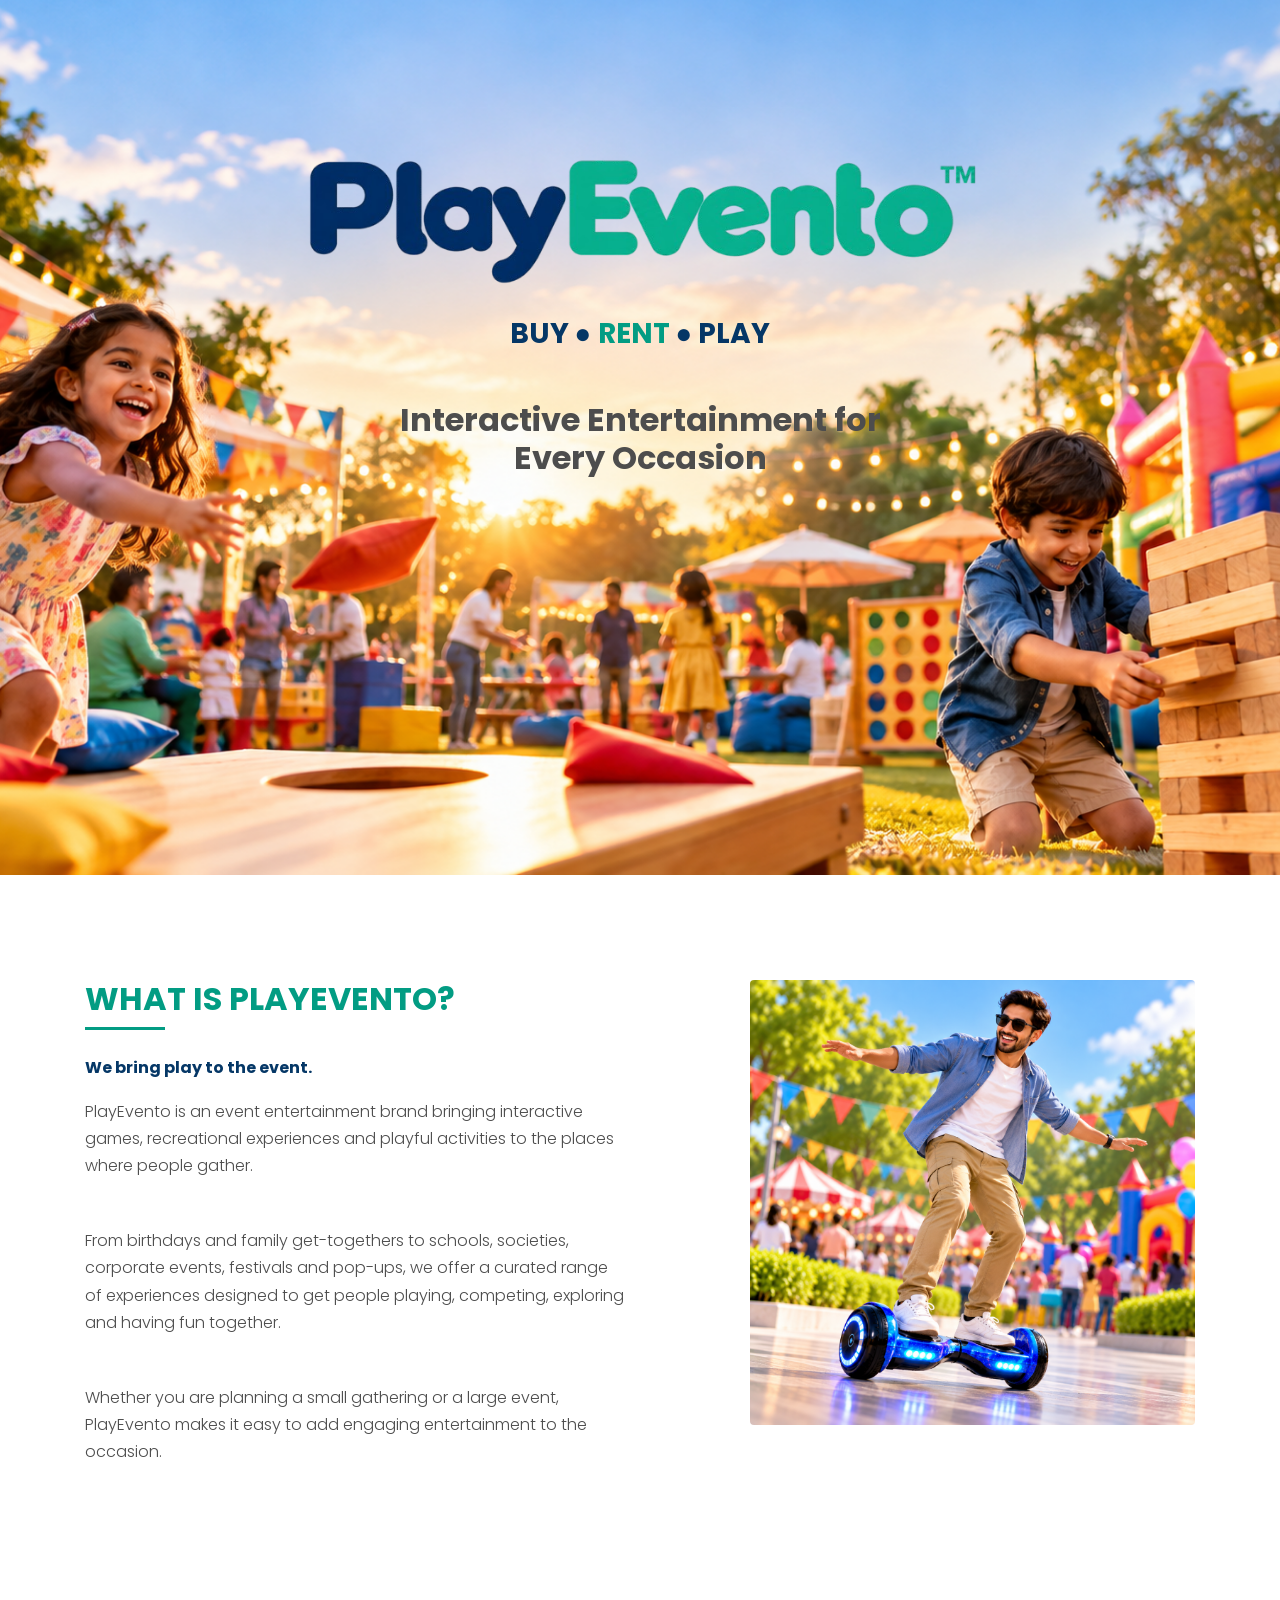
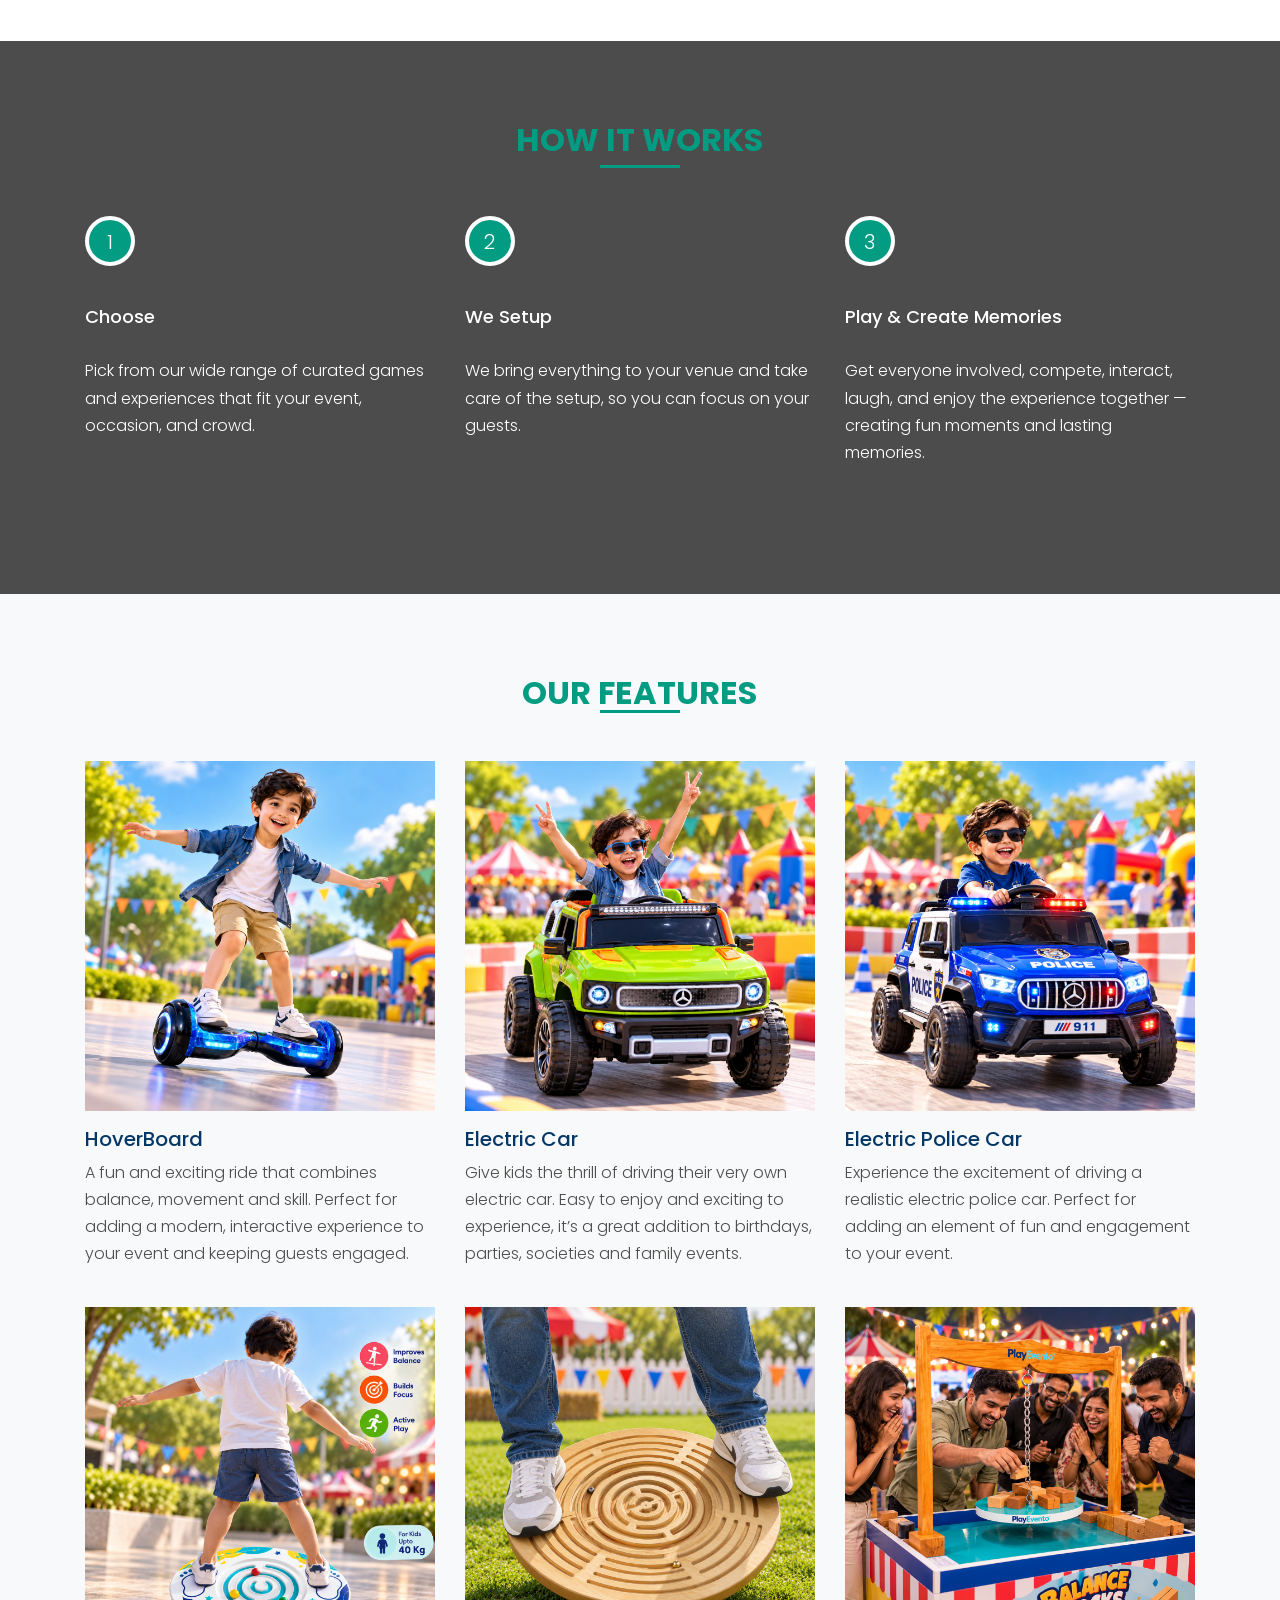
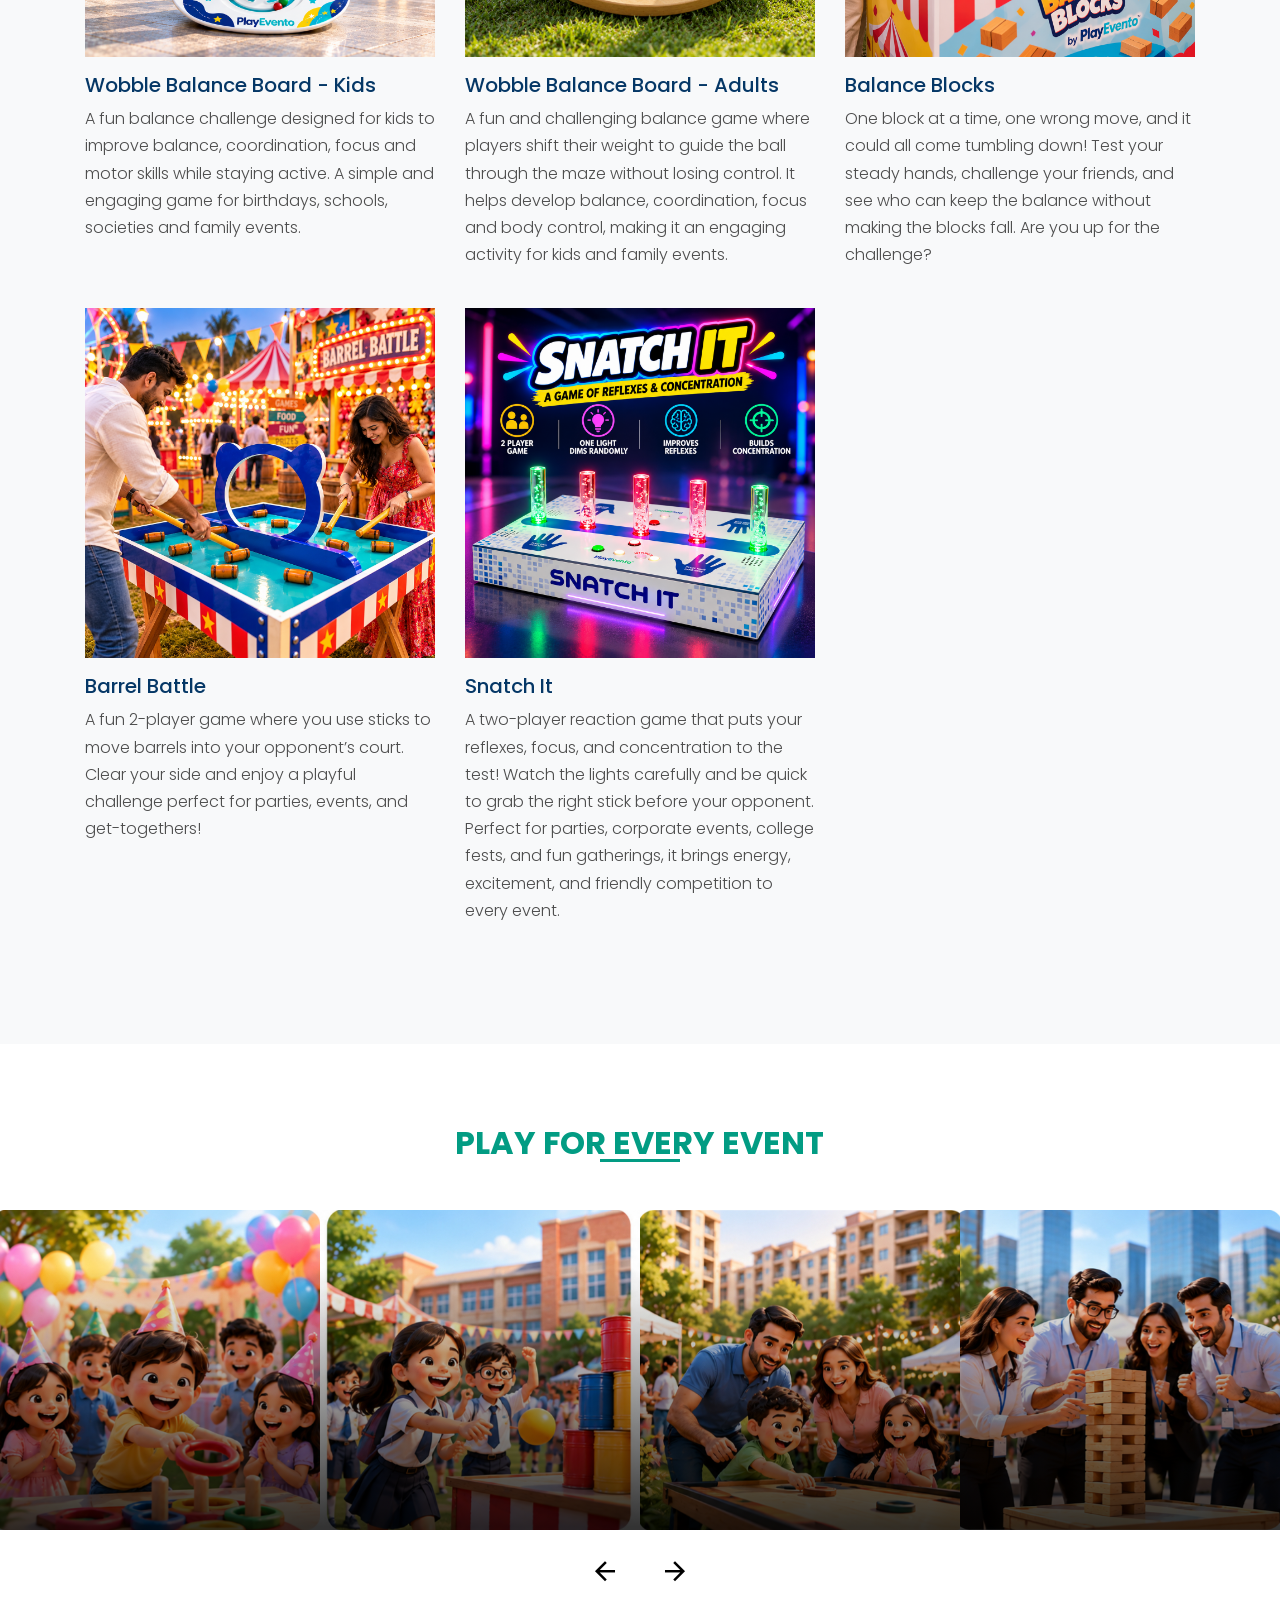
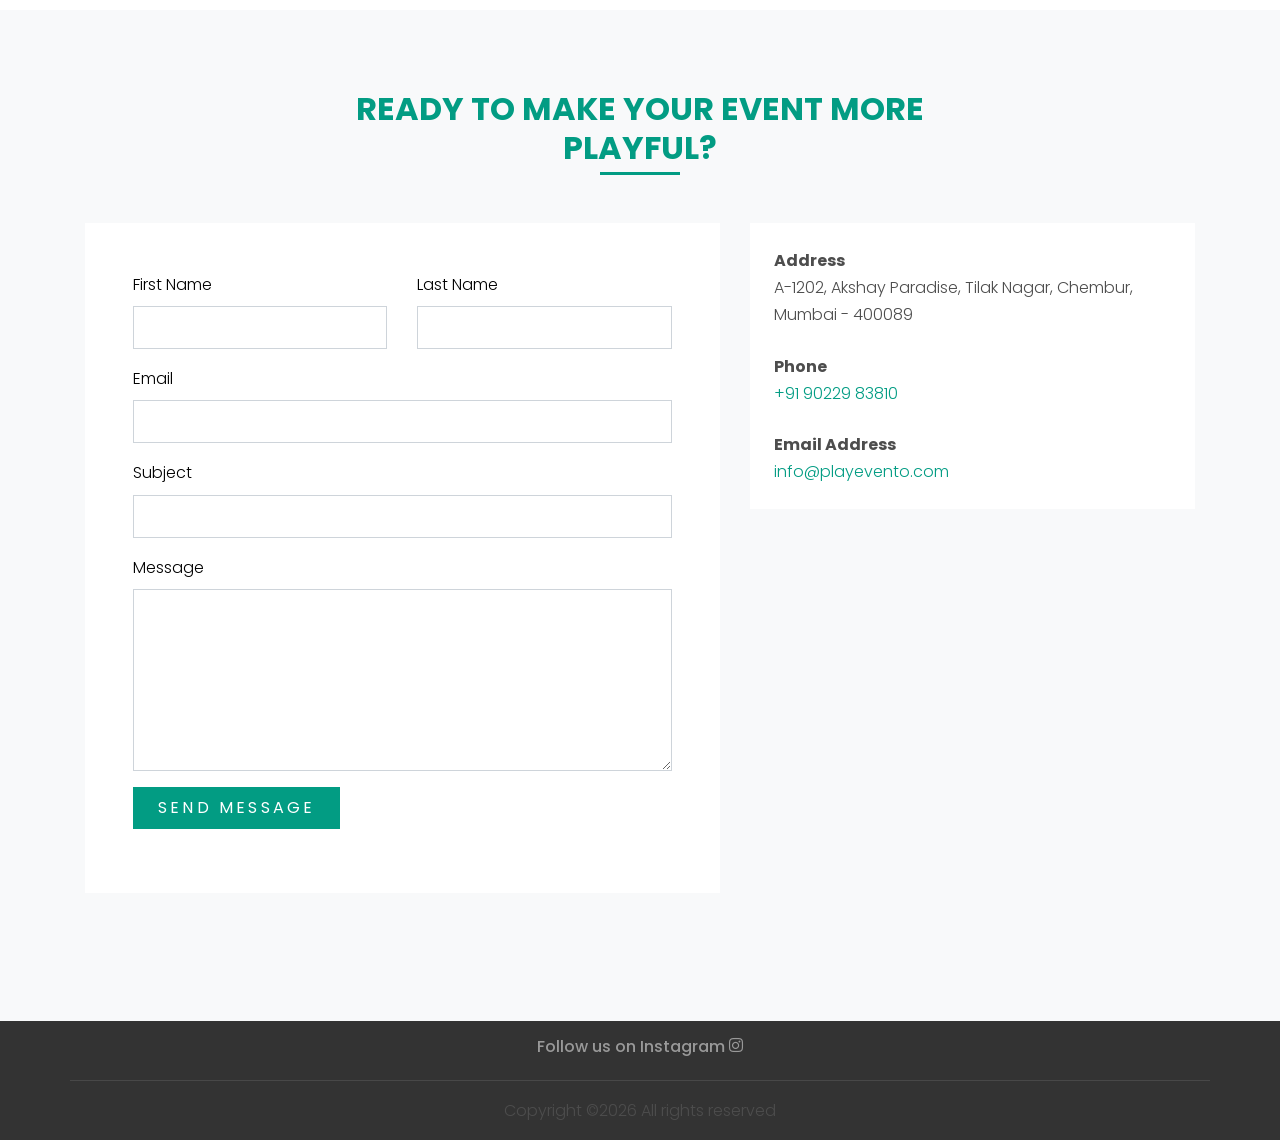
==== commit 2a3b44a2: "Adjust layout for mobile menu toggle" ====
--- a/index.html
+++ b/index.html
@@ -66,7 +66,7 @@
           </div>
 
 
-          <div class="d-inline-block d-xl-none ml-md-0 mr-auto py-3" style="position: relative; top: 3px;"><a href="#" class="site-menu-toggle js-menu-toggle"><span class="icon-menu h3"></span></a></div>
+          <div class="d-inline-block d-xl-none mr-auto py-3 mx-4" style="position: relative; top: 3px;"><a href="#" class="site-menu-toggle js-menu-toggle"><span class="icon-menu h3"></span></a></div>
 
           </div>
 
